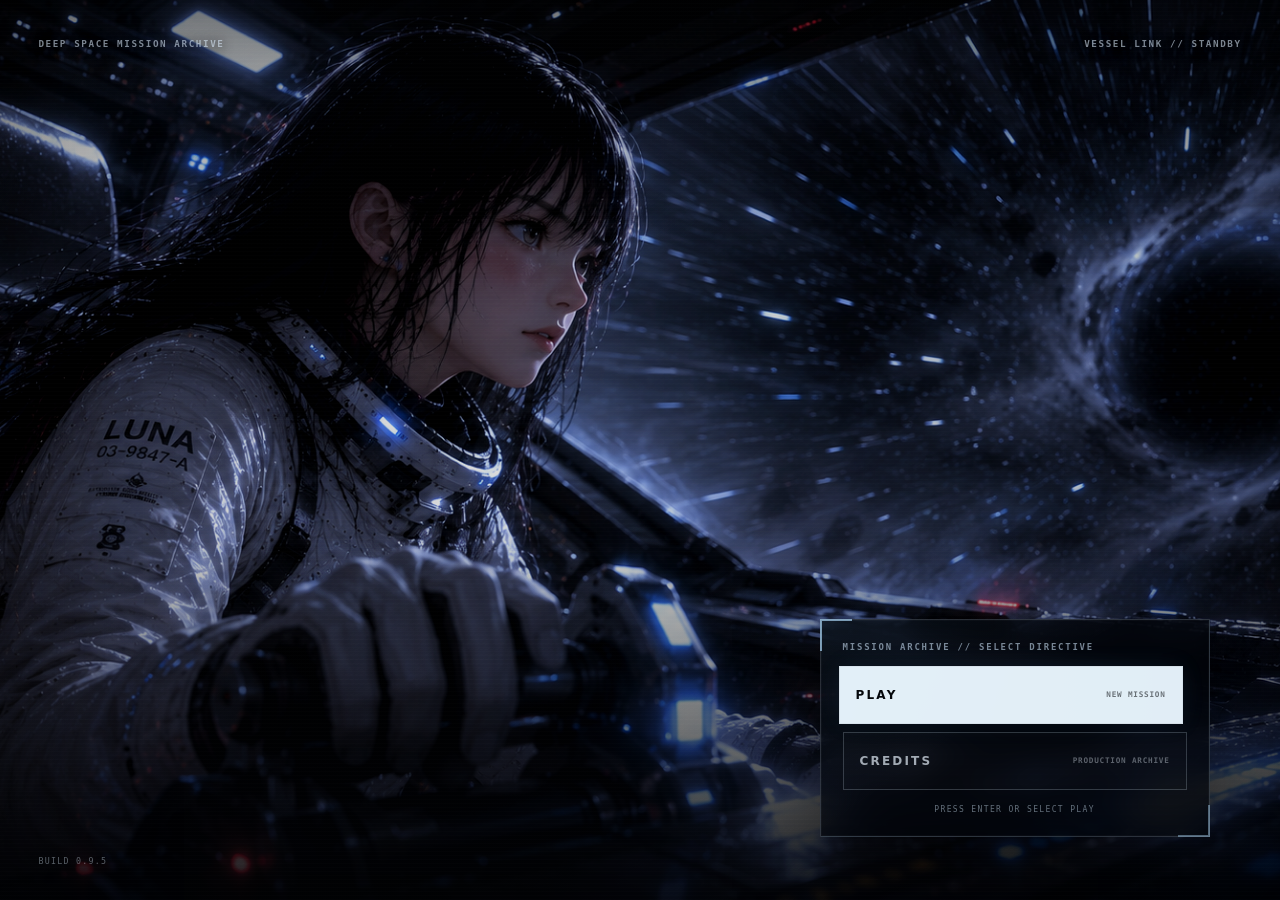
==== index.html @ 08e1f1b3 "Update index.html" ====
<!doctype html>
<html lang="en">
<head>
  <meta charset="utf-8">
  <meta name="viewport" content="width=device-width, initial-scale=1">
  <meta name="theme-color" content="#05070a">
  <meta name="game-version" content="0.9.5">
  <meta name="description" content="The Void, a cinematic solo sci-fi survival adventure.">
  <title>The Void</title>

  <link rel="preload" as="image" href="assets/IMG00.png" fetchpriority="high">
  <link rel="preload" as="image" href="assets/IMG01.png">
  <link rel="preload" as="image" href="assets/IMG02.png">
  <link rel="preload" as="image" href="assets/IMG03.png">
  <link rel="prefetch" as="image" href="assets/IMG21.png">
  <link rel="prefetch" as="image" href="assets/IMG22.png">
  <link rel="prefetch" as="image" href="assets/IMG27.png">
  <link rel="prefetch" as="image" href="assets/IMG30.png">
  <link rel="prefetch" as="image" href="assets/IMG41.png">
  <link rel="prefetch" as="image" href="assets/IMG42.png">
  <link rel="prefetch" as="image" href="assets/IMG50.png">
  <link rel="prefetch" as="image" href="assets/IMG51.png">
  <link rel="prefetch" as="image" href="assets/IMG56.png">
  <link rel="stylesheet" href="styles.css">
</head>
<body>
  <div class="starfield" aria-hidden="true"></div>
  <div class="grain" aria-hidden="true"></div>

  <audio
    id="titleMusic"
    src="https://pub-fcb7451138fa4bf39b6e0d6f01a687a6.r2.dev/My%20Song%2063%20(Proton)%20mastered%20loud.wav"
    preload="auto"
    autoplay
    loop
    aria-hidden="true"
  ></audio>

  <!-- Replace the Cloudflare placeholder below with the public credits-song URL. -->
  <audio
    id="creditsMusic"
    src="https://pub-fcb7451138fa4bf39b6e0d6f01a687a6.r2.dev/Why%20I%20couldn%E2%80%99t%202026%20My%20Song%202.wav"
    preload="auto"
    aria-hidden="true"
  ></audio>

  <main id="app">
    <section class="title-screen is-visible" id="titleScreen" aria-label="The Void title screen">
      <div class="title-backdrop" aria-hidden="true"></div>
      <img
        class="title-artwork"
        id="titleArtwork"
        src="assets/IMG00.png"
        fetchpriority="high"
        decoding="async"
        alt="Luna pilots her spacecraft at maximum throttle toward a vast dark anomaly. The Void title and production credits appear over the scene."
      >
      <div class="title-shade" aria-hidden="true"></div>
      <div class="title-hud" aria-hidden="true">
        <span>DEEP SPACE MISSION ARCHIVE</span>
        <span>VESSEL LINK // STANDBY</span>
      </div>
      <div class="title-menu" id="titleMenu">
        <h1 class="sr-only">The Void</h1>
        <p class="title-menu-kicker">MISSION ARCHIVE // SELECT DIRECTIVE</p>
        <div class="title-actions" aria-label="Title screen options">
          <button class="title-button title-button-primary" id="playButton" type="button">
            <span>PLAY</span>
            <small>NEW MISSION</small>
          </button>
          <button class="title-button" id="continueGameButton" type="button" hidden>
            <span>CONTINUE</span>
            <small id="continueGameMeta">CHECKPOINT SAVED</small>
          </button>
          <button class="title-button title-button-quiet" id="creditsButton" type="button">
            <span>CREDITS</span>
            <small>PRODUCTION ARCHIVE</small>
          </button>
        </div>
        <p class="title-enter-hint" id="titleEnterHint">PRESS ENTER OR SELECT PLAY</p>
      </div>
      <div class="title-build">BUILD 0.9.5</div>
    </section>

    <section class="cinematic-shell" id="cinematicShell" hidden>
      <div class="cinematic-frame" id="cinematicFrame" aria-label="The Void cinematic prologue">
        <div class="image-panel" id="imagePanel">
          <img
            id="sceneImage"
            class="scene-image"
            src="assets/IMG01.png"
            alt="Elite Forces Agent Luna H. asleep inside a softly glowing cryosleep chamber."
          >
          <div class="image-vignette" aria-hidden="true"></div>
          <div class="image-caption" aria-hidden="true">
            <span id="imageCode">CRYOSLEEP UNIT 03</span>
            <span id="missionTime">T−72:00:00</span>
          </div>
        </div>

        <article class="story-panel" id="storyPanel">
          <header class="story-header">
            <div>
              <p class="eyebrow">ELITE FORCES // MISSION ARCHIVE</p>
              <h1>THE VOID</h1>
            </div>
            <p class="scene-counter" id="sceneCounter">01 / 02</p>
          </header>

          <div class="divider" aria-hidden="true"><span></span></div>

          <section class="narrative-wrap">
            <p class="log-label" id="logLabel">MISSION LOG // LUNA H.</p>
            <p class="narrative" id="narrative" aria-live="polite" aria-atomic="true"></p>
            <span class="type-cursor" id="typeCursor" aria-hidden="true"></span>
          </section>

          <footer class="story-footer">
            <p class="keyboard-hint" id="keyboardHint">ENTER TO COMPLETE TRANSMISSION</p>
            <button class="continue-button" id="continueButton" type="button" disabled aria-disabled="true">
              <span class="button-index">01</span>
              <span class="button-label">CONTINUE</span>
              <span class="button-arrow" aria-hidden="true">›</span>
            </button>
          </footer>
        </article>
      </div>
    </section>

    <section class="game-screen" id="gameScreen" hidden aria-label="Ship map and room interaction screen">
      <header class="game-hud">
        <div class="hud-brand">
          <span class="hud-kicker">ELITE FORCES VESSEL // DECK 07</span>
          <strong>THE VOID</strong>
        </div>

        <div class="objective-block" aria-live="polite">
          <span>CURRENT OBJECTIVE</span>
          <strong id="objectiveText">Investigate the fire in Life Support</strong>
        </div>

        <div class="hud-readouts" aria-label="Ship and pilot status">
          <div><span id="oxygenLabel">O₂</span><strong id="oxygenReadout">96%</strong></div>
          <div><span id="powerLabel">POWER</span><strong id="powerReadout">81%</strong></div>
          <div><span>STRESS</span><strong id="stressReadout">08%</strong></div>
          <div class="danger-readout" id="threatReadout"><span>ALERT</span><strong>FIRE</strong></div>
        </div>

        <button class="utility-button" id="restartButton" type="button" title="Restart the game">RESTART</button>
      </header>

      <div class="inventory-strip" id="inventoryStrip" aria-label="Luna's inventory">
        <span class="inventory-label">INVENTORY</span>
        <div class="inventory-items" id="inventoryItems">
          <span class="inventory-empty">NO FIELD ITEMS</span>
        </div>
      </div>

      <div class="game-layout">
        <section class="map-panel" aria-label="Interactive ship map">
          <div class="panel-heading">
            <div>
              <span class="panel-kicker">SHIP INTERFACE</span>
              <h2 id="mapTitle">DECK 07 // HABITATION, RESEARCH &amp; ENGINEERING</h2>
            </div>
            <span class="map-instruction" id="mapInstruction">DRAG LUNA OR SELECT AN ADJACENT ROOM</span>
          </div>

          <div class="ship-map" id="shipMap" aria-live="polite">
            <div class="luna-token" id="lunaToken" role="button" tabindex="0" aria-label="Luna token. Drag to an adjacent room.">
              <img src="assets/IMG03.png" alt="Luna">
              <span class="token-label">LUNA</span>
            </div>
          </div>

          <div class="map-footer">
            <span id="locationReadout">LOCATION: CREW QUARTERS</span>
            <span id="routeReadout">ROUTE STATUS: HALLWAY ACCESSIBLE</span>
          </div>
        </section>

        <aside class="room-panel" id="roomPanel" aria-label="Selected room">
          <header class="room-header">
            <div>
              <span class="room-code" id="roomCode">CQ-03</span>
              <h2 id="roomTitle">CREW QUARTERS</h2>
            </div>
            <span class="room-status" id="roomStatus">SAFE</span>
          </header>

          <div class="room-media" id="roomMedia">
            <img id="roomImage" src="assets/IMG02.png" loading="eager" decoding="async" fetchpriority="high" alt="Luna awake in her cryosleep chamber">
            <div class="media-overlay" aria-hidden="true"></div>
            <span class="media-caption" id="mediaCaption">CRYOSLEEP UNIT 03</span>
          </div>

          <div class="room-copy">
            <p class="room-narrative" id="roomNarrative" aria-live="polite"></p>
            <span class="room-cursor" id="roomCursor" aria-hidden="true"></span>
          </div>

          <div class="room-actions" id="roomActions" aria-label="Available actions"></div>
        </aside>
      </div>
    </section>
  </main>

  <section class="cinematic-transition" id="cinematicTransition" hidden aria-live="polite" aria-atomic="true">
    <div class="transition-noise" aria-hidden="true"></div>
    <div class="transition-core">
      <div class="transition-emblem" aria-hidden="true"><i></i><i></i><i></i></div>
      <p class="transition-kicker" id="transitionKicker">MISSION SYSTEM</p>
      <h2 id="transitionTitle">RENDERING DECK CUTAWAY</h2>
      <p class="transition-text" id="transitionText">Buffering mission state…</p>
      <div class="transition-track" aria-hidden="true"><span id="transitionProgress"></span></div>
      <p class="transition-status">PLEASE STAND BY // LOCAL VESSEL LINK</p>
    </div>
  </section>

  <section class="lose-screen" id="loseScreen" hidden aria-labelledby="loseTitle">
    <div class="lose-grid" aria-hidden="true"></div>
    <div class="lose-card">
      <p class="lose-kicker">BIOLOGICAL STATUS // SIGNAL LOST</p>
      <h2 id="loseTitle">YOU LOSE</h2>
      <p class="lose-copy">Luna was discovered in the dark. Her suit transmission ended before the organism withdrew.</p>
      <div class="lose-divider" aria-hidden="true"></div>
      <div class="lose-actions">
        <button class="lose-button lose-button-primary" id="returnCheckpointButton" type="button">
          <span>RETURN TO CHECKPOINT 03</span>
          <small>RESTORE LIGHTING-FAILURE MISSION STATE</small>
        </button>
        <button class="lose-button" id="restartMissionButton" type="button">
          <span>RESTART GAME</span>
          <small>BEGIN FROM THE OPENING CINEMATIC</small>
        </button>
        <button class="lose-button lose-button-quiet" id="quitTitleButton" type="button">
          <span>QUIT TO TITLE</span>
          <small>CHECKPOINT 03 WILL REMAIN AVAILABLE</small>
        </button>
      </div>
    </div>
  </section>

  <div class="screen-fade" id="screenFade" aria-hidden="true"></div>
  <div class="toast" id="toast" role="status" aria-live="polite"></div>

  <dialog class="system-dialog" id="pilotLogDialog">
    <form method="dialog" class="system-window log-window">
      <header>
        <div>
          <span>CAPTAIN'S ARCHIVE // LUNA H.</span>
          <h2>CAPTAIN'S LOG</h2>
        </div>
        <button class="close-dialog" value="close" aria-label="Close Captain's Log">×</button>
      </header>

      <div class="dialog-body log-body">
        <section class="log-section" aria-labelledby="missionArchiveHeading">
          <div class="log-section-heading">
            <span>FIXED SHIP RECORDS</span>
            <h3 id="missionArchiveHeading">MISSION ARCHIVE</h3>
          </div>

          <article>
            <span>MISSION DAY 41 // 18:06 UTC</span>
            <p>Alpha 9 extraction complete. The mineral cores are secure and holding within tolerance. No contamination detected. I am beginning the return journey alone.</p>
          </article>
          <article>
            <span>MISSION DAY 47 // 02:02 UTC</span>
            <p>Earth is seventy-two hours away. Guidance will carry the ship through The Void while I enter a short cryosleep cycle. All systems report nominal. External sensors report nothing at all.</p>
          </article>
          <article class="corrupt-entry">
            <span>AUTOMATED SYSTEM APPENDIX // 02:17 UTC</span>
            <p>Internal maintenance access recorded. User credential: LUNA H. Location: unresolved.</p>
          </article>
          <article class="analysis-entry" id="organismAnalysisLogEntry" hidden>
            <span>ORGANISM ANALYSIS // LABORATORY 07</span>
            <p>Adaptive DNA mimic. Capable of assuming living biological forms. Transformation becomes irreversible after completion. A completed human form requires oxygen and remains vulnerable to injury, blood loss and biological death. Trace contamination originated inside the Alpha 9 mineral cores.</p>
          </article>
        </section>

        <section class="log-section personal-log-section" aria-labelledby="personalNotesHeading">
          <div class="log-section-heading personal-log-heading">
            <div>
              <span>PLAYER ENTRY // LOCAL DEVICE STORAGE</span>
              <h3 id="personalNotesHeading">PERSONAL NOTES</h3>
            </div>
            <span class="log-save-status" id="logSaveStatus">AUTO-SAVE READY</span>
          </div>
          <label class="sr-only" for="personalLogNotes">Captain's Log personal notes</label>
          <textarea
            id="personalLogNotes"
            class="personal-log-notes"
            rows="10"
            maxlength="12000"
            spellcheck="true"
            placeholder="Record codes, clues, suspicions or mission reminders…"
          ></textarea>
          <div class="personal-log-controls">
            <button class="dialog-button" id="addLogTimestampButton" type="button">ADD TIMESTAMP</button>
            <button class="dialog-button personal-log-clear" id="clearLogButton" type="button">CLEAR NOTES</button>
          </div>
        </section>
      </div>

      <footer>
        <span id="logFooterStatus">ARCHIVE READ // PERSONAL LOG READY</span>
        <button value="close" class="dialog-button">CLOSE LOG</button>
      </footer>
    </form>
  </dialog>

  <dialog class="system-dialog" id="groundControlDialog">
    <div class="system-window transmission-window">
      <header>
        <div>
          <span>DEEP SPACE RELAY // ENCRYPTED CHANNEL</span>
          <h2>GROUND CONTROL</h2>
        </div>
        <div class="signal-meter" aria-label="Transmission signal strength"><i></i><i></i><i></i><i></i></div>
      </header>

      <div class="dialog-body transmission-body">
        <article class="transmission luna-line">
          <span>LUNA H. // DECK 07</span>
          <p>Ground Control, Life Support fire contained. The oxygen supply panel was opened and manually bypassed. This was not a mechanical failure. Someone sabotaged it.</p>
        </article>
        <article class="transmission ground-line">
          <span>GROUND CONTROL // EARTH RELAY</span>
          <p>Copy, Luna. Vessel manifest still reads one occupant. Conduct a thorough inspection of all ship facilities. Assume every system may be compromised until cleared. Document anything biological, mechanical or unexplained. Keep this channel open.</p>
        </article>
        <article class="transmission signal-line">
          <span>SIGNAL ANOMALY // 0.8 SEC</span>
          <p>Carrier interruption detected. Source appears local to the vessel.</p>
        </article>
      </div>

      <footer>
        <span>MISSION DIRECTIVE UPDATED</span>
        <button class="dialog-button" id="acknowledgeGroundButton" type="button">ACKNOWLEDGE ORDERS</button>
      </footer>
    </div>
  </dialog>

  <dialog class="cinematic-dialog" id="sequenceDialog">
    <div class="sequence-window">
      <div class="sequence-media" id="sequenceMedia">
        <img id="sequenceImage" src="assets/IMG11.png" loading="eager" decoding="async" alt="">
        <div class="sequence-vignette" aria-hidden="true"></div>
        <span class="sequence-code" id="sequenceCode">VISUAL RECORD</span>
      </div>
      <div class="sequence-copy">
        <span class="sequence-counter" id="sequenceCounter">01 / 02</span>
        <h2 id="sequenceTitle">KITCHEN COUNTER</h2>
        <p id="sequenceText"></p>
        <button class="dialog-button sequence-button" id="sequenceButton" type="button">CONTINUE</button>
      </div>
    </div>
  </dialog>

  <dialog class="system-dialog" id="chapterDialog">
    <div class="system-window chapter-window">
      <header>
        <div>
          <span>MISSION CHECKPOINT // DECK 07</span>
          <h2>CHECKPOINT 02</h2>
        </div>
      </header>
      <div class="dialog-body">
        <p class="chapter-copy">The organism has withdrawn into the ship. Luna remains hidden in Engineering with a specimen, a flashlight and one weapon. The vessel now reports two biological signatures.</p>
        <div class="chapter-stat">
          <span>CREW DETECTED</span>
          <strong>02</strong>
        </div>
      </div>
      <footer>
        <span>PROGRESS SAVED</span>
        <button class="dialog-button" id="closeChapterButton" type="button">CHOOSE LUNA'S NEXT MOVE</button>
      </footer>
    </div>
  </dialog>


  <dialog class="system-dialog mission-choice-dialog" id="branchDialog">
    <div class="system-window choice-window">
      <header class="choice-header">
        <div>
          <span>MISSION DECISION // PATH LOCKS AFTER SELECTION</span>
          <h2>SELECT LUNA'S RESPONSE</h2>
        </div>
        <div class="choice-header-code" aria-hidden="true">
          <span>DECISION NODE</span>
          <strong>02-A/B</strong>
        </div>
      </header>

      <div class="dialog-body choice-body">
        <p class="choice-intro">The organism has withdrawn into the machinery. Luna has one brief window to act. Both routes lead deeper into the ship, but each exposes a different critical system.</p>

        <div class="choice-grid">
          <button class="choice-card choice-signal" id="signalChoiceButton" type="button">
            <span class="choice-corner choice-corner-a" aria-hidden="true"></span>
            <span class="choice-corner choice-corner-b" aria-hidden="true"></span>

            <div class="choice-card-topline">
              <span>OPTION A // TRANSMIT</span>
              <span class="choice-state">GROUND LINK</span>
            </div>

            <strong>SEND CRISIS SIGNAL</strong>
            <p>Return to Control and warn Earth. The transmission costs time, and Engine 02 fails while Ground Control responds.</p>

            <div class="choice-risk">
              <span>SYSTEM CRISIS</span>
              <strong>ENGINE FAILURE</strong>
            </div>

            <div class="choice-route" aria-label="Control Room to Maintenance Tunnels to Engine Room">
              <span>CONTROL</span><i></i><span>TUNNELS</span><i></i><span>ENGINE</span>
            </div>

            <small>MISSION TYPE // INTERIOR REPAIR &amp; BLACKOUT RETURN</small>
          </button>

          <button class="choice-card choice-alone" id="aloneChoiceButton" type="button">
            <span class="choice-corner choice-corner-a" aria-hidden="true"></span>
            <span class="choice-corner choice-corner-b" aria-hidden="true"></span>

            <div class="choice-card-topline">
              <span>OPTION B // ADVANCE</span>
              <span class="choice-state">NO CONTACT</span>
            </div>

            <strong>FACE ENGINEERING ALONE</strong>
            <p>Move through the maintenance route immediately. The engines remain stable, but satellite navigation fails.</p>

            <div class="choice-risk">
              <span>SYSTEM CRISIS</span>
              <strong>SAT-NAV FAILURE</strong>
            </div>

            <div class="choice-route" aria-label="Engine Room to Control Room and Airlock, then exterior satellite navigation array">
              <span>ENGINE</span><i></i><span>CONTROL</span><i></i><span>AIRLOCK</span><i></i><span>EVA</span>
            </div>

            <small>MISSION TYPE // EXTERIOR COMPONENT REPLACEMENT</small>
          </button>
        </div>
      </div>

      <footer class="choice-footer">
        <span>THE SCHEMATIC WILL RECONFIGURE AROUND THE SELECTED MISSION</span>
        <span class="choice-footer-alert">SELECTION CANNOT BE UNDONE</span>
      </footer>
    </div>
  </dialog>

  <dialog class="system-dialog" id="finalGroundDialog">
    <div class="system-window transmission-window final-transmission-window">
      <header>
        <div>
          <span>DEEP SPACE RELAY // DEGRADED CARRIER</span>
          <h2>GROUND CONTROL</h2>
        </div>
        <div class="signal-meter" aria-label="Transmission signal strength"><i></i><i></i><i></i><i></i></div>
      </header>
      <div class="dialog-body transmission-body">
        <article class="transmission luna-line">
          <span>LUNA H. // FINAL SYSTEM REPORT</span>
          <p id="finalLunaText"></p>
        </article>
        <article class="transmission ground-line">
          <span>GROUND CONTROL // EARTH RELAY</span>
          <p id="finalGroundText"></p>
        </article>
        <article class="transmission signal-line">
          <span>CONTROL ROOM AUDIO // BACKGROUND CHANNEL</span>
          <p>Several voices speak beyond the relay. None of them sounds hopeful. One says the words “landing corridor” and another quietly answers, “We cannot let it reach Earth.”</p>
        </article>
      </div>
      <footer>
        <span>CHECKPOINT 03 // CONTROL ROOM ISOLATED</span>
        <button class="dialog-button" id="acknowledgeFinalButton" type="button">UNDERSTOOD</button>
      </footer>
    </div>
  </dialog>

  <dialog class="orbital-dialog" id="orbitalDialog" aria-labelledby="orbitalTitle">
    <div class="orbital-console">
      <header class="orbital-header">
        <div>
          <span class="orbital-kicker" id="orbitalKicker">DEEP SYSTEM OVERRIDE // GRAVITATIONAL PROCESSOR</span>
          <h2 id="orbitalTitle">ORBITAL CIPHER</h2>
          <p id="orbitalSubtitle">Construct a stable transfer route through the security lattice.</p>
        </div>
        <div class="orbital-header-readout" aria-live="polite">
          <span>GRAVITY BUDGET</span>
          <strong id="orbitalBudget">08</strong>
        </div>
      </header>

      <section class="orbital-briefing" aria-label="Orbital Cipher instructions">
        <div class="orbital-briefing-copy">
          <span class="orbital-briefing-label">HOW TO SOLVE</span>
          <p id="orbitalBriefing">Increase a destination core above the source mass. When an orbit crosses a transfer gate, trigger the illuminated link.</p>
        </div>
        <button class="orbital-demo-button" id="orbitalDemoButton" type="button" aria-expanded="false">SHOW 3-STEP DEMO</button>
        <div class="orbital-legend" aria-hidden="true">
          <span><i class="legend-core"></i> GRAVITY CORE</span>
          <span><i class="legend-orb"></i> DATA ORB</span>
          <span><i class="legend-gate"></i> TRANSFER GATE</span>
        </div>
      </section>

      <section class="orbital-demo" id="orbitalDemo" hidden aria-label="Orbital Cipher demonstration">
        <div class="orbital-demo-copy">
          <span>QUICK DEMONSTRATION</span>
          <strong>MAKE THE DESTINATION HEAVIER, THEN PRESS THE GLOWING LINK.</strong>
          <p>The moving tag is the resource. The large labelled circles are gravity cores. You do not drag anything.</p>
        </div>
        <div class="orbital-demo-steps" id="orbitalGuideSteps"></div>
        <div class="orbital-demo-animation" aria-hidden="true">
          <div class="demo-core demo-source"><i></i><span>SOURCE<br>MASS 1</span></div>
          <div class="demo-route"><b>2. WAIT FOR THE LINE TO GLOW</b><em>3. PRESS LINK</em></div>
          <div class="demo-orb">O₂</div>
          <div class="demo-core demo-target"><i></i><span>DESTINATION<br>MASS 2</span></div>
        </div>
      </section>

      <div class="orbital-stage-shell">
        <svg id="orbitalStage" class="orbital-stage" viewBox="0 0 1000 620" role="img" aria-label="Animated gravitational security lattice">
          <defs>
            <radialGradient id="coreGlow" cx="50%" cy="44%" r="62%">
              <stop offset="0%" stop-color="#eefaff" stop-opacity="1"></stop>
              <stop offset="18%" stop-color="#8bdcff" stop-opacity=".96"></stop>
              <stop offset="55%" stop-color="#176f9f" stop-opacity=".76"></stop>
              <stop offset="100%" stop-color="#06111b" stop-opacity=".16"></stop>
            </radialGradient>
            <filter id="orbitalGlow" x="-80%" y="-80%" width="260%" height="260%">
              <feGaussianBlur stdDeviation="5" result="blur"></feGaussianBlur>
              <feMerge><feMergeNode in="blur"></feMergeNode><feMergeNode in="SourceGraphic"></feMergeNode></feMerge>
            </filter>
            <filter id="orbitalSoftGlow" x="-60%" y="-60%" width="220%" height="220%">
              <feGaussianBlur stdDeviation="2.4" result="blur"></feGaussianBlur>
              <feMerge><feMergeNode in="blur"></feMergeNode><feMergeNode in="SourceGraphic"></feMergeNode></feMerge>
            </filter>
          </defs>
          <g id="orbitalLinkLayer"></g>
          <g id="orbitalCoreLayer"></g>
          <g id="orbitalOrbLayer"></g>
        </svg>
        <div class="orbital-gates" id="orbitalGateLayer" aria-label="Transfer gates"></div>
        <div class="orbital-controls" id="orbitalCoreControls" aria-label="Gravity core controls"></div>
        <div class="orbital-scan" aria-hidden="true"></div>
        <div class="orbital-result" id="orbitalResult" hidden>
          <span id="orbitalResultKicker">CIPHER STABLE</span>
          <strong id="orbitalResultTitle">OVERRIDE ACCEPTED</strong>
          <p id="orbitalResultText">All data-orbs are locked into their receivers.</p>
        </div>
      </div>

      <footer class="orbital-footer">
        <div class="orbital-objectives">
          <span>ACTIVE RECEIVERS</span>
          <div id="orbitalObjectiveList"></div>
        </div>
        <div class="orbital-status-panel" aria-live="polite">
          <span>SYSTEM STATUS</span>
          <strong id="orbitalStatus">AWAITING INPUT</strong>
          <small id="orbitalStability">STABILITY 100%</small>
        </div>
        <div class="orbital-actions">
          <button class="dialog-button orbital-slow-button" id="orbitalSlowButton" type="button" aria-pressed="false">TIME DILATION</button>
          <button class="dialog-button" id="orbitalResetButton" type="button">RESET MODEL</button>
          <button class="dialog-button" id="orbitalAbortButton" type="button">ABORT HACK</button>
          <button class="dialog-button orbital-commit-button" id="orbitalCommitButton" type="button" hidden>COMMIT OVERRIDE</button>
        </div>
      </footer>
    </div>
  </dialog>

  <dialog class="system-dialog credits-dialog" id="creditsDialog" aria-labelledby="creditsTitle">
    <div class="system-window credits-window credits-window-roll">
      <header class="credits-header">
        <div>
          <span>PRODUCTION ARCHIVE // THE VOID</span>
          <h2 id="creditsTitle">CREDITS</h2>
        </div>
        <button class="close-dialog" id="creditsCloseButton" type="button" aria-label="Close credits">×</button>
      </header>

      <div class="dialog-body credits-body-roll">
        <div class="credits-layout">
          <aside class="credits-visual">
            <img
              id="creditsArtwork"
              src="assets/IMG56.png"
              loading="eager"
              decoding="async"
              alt="Luna stands victorious in the aftermath of the battle, empowered after defeating the alien organism."
            >
          </aside>

          <section class="credits-roll-panel" aria-label="Rolling credits">
            <div class="credits-roll-viewport">
              <div class="credits-roll" id="creditsRoll">
                <div class="credits-roll-spacer" aria-hidden="true"></div>
                <div class="credits-roll-content">
                  <p class="credits-overline">NERO DEWAR PRODUCTIONS</p>
                  <h3 class="credits-main-title">THE VOID</h3>
                  <p class="credits-subtitle">A JAMES RITCHIE VIDEO GAME</p>
                  <div class="credits-rule credits-rule-roll" aria-hidden="true"></div>

                  <section class="credits-block">
                    <h4>CREATED, WRITTEN &amp; DIRECTED BY</h4>
                    <p>James Ritchie</p>
                  </section>

                  <section class="credits-block">
                    <h4>GAME DESIGN</h4>
                    <p>James Ritchie</p>
                  </section>

                  <section class="credits-block">
                    <h4>ART DIRECTION</h4>
                    <p>James Ritchie</p>
                  </section>

                  <section class="credits-block">
                    <h4>ALL MUSIC WRITTEN, PRODUCED &amp; PERFORMED BY</h4>
                    <p>James Ritchie</p>
                  </section>

                  <section class="credits-block">
                    <h4>LEAD CHARACTER</h4>
                    <p>Luna H.</p>
                  </section>

                  <section class="credits-block">
                    <h4>SPECIAL THANKS</h4>
                    <div class="credits-thanks-list">
                      <p>Michael Bainbridge</p>
                      <p>Andrea Niesen</p>
                      <p>Cassandra Witherbee</p>
                      <p>Julia Samson</p>
                      <p>Catherine J. Hopkins</p>
                      <p>Christopher Nolan</p>
                      <p>Sandra Muhr</p>
                      <p>Michael Summerfield</p>
                      <p>Nicole Roberts</p>
                      <p>Jacob Smithson</p>
                      <p>Sean Smith</p>
                      <p>James Forten</p>
                      <p>Joseph Adenuga Jr</p>
                      <p>James Smith</p>
                      <p>Rory O’Connor</p>
                      <p>Corey Taylor</p>
                      <p>Sasha</p>
                      <p>Samantha Bates</p>
                      <p>Olivia Taylor</p>
                      <p>Simon Garfield</p>
                      <p>John Michaels</p>
                      <p>Steven Spielberg</p>
                      <p>Kim Virginie Scott</p>
                      <p>Jo-Vaughn Virginie Scott</p>
                      <p>Natalie Imbruglia</p>
                      <p>Sam Ireland</p>
                      <p>Hans Zimmer</p>
                      <p>Devi Herself</p>
                    </div>
                  </section>

                  <section class="credits-block credits-closing-block">
                    <h4>WITH LOVE, COURAGE &amp; POWER</h4>
                    <p>This game is for everyone who keeps moving through the dark.</p>
                  </section>

                  <section class="credits-block credits-closing-block">
                    <h4>THANK YOU FOR PLAYING</h4>
                    <p>Build 0.9.5</p>
                  </section>
                </div>
                <div class="credits-roll-spacer credits-roll-spacer-end" aria-hidden="true"></div>
              </div>
            </div>
          </section>
        </div>
      </div>

      <footer class="credits-footer">
        <span id="creditsStatus">ROLLING CREDITS // SPECIAL SONG PLAYING</span>
        <div class="credits-footer-actions">
          <button class="dialog-button" id="creditsMuteButton" type="button">MUTE</button>
          <button class="dialog-button" id="creditsDoneButton" type="button">RETURN</button>
        </div>
      </footer>
    </div>
  </dialog>

  <script src="narrative.js"></script>
  <script src="script.js"></script>
</body>
</html>
---- styles.css ----
:root {
  color-scheme: dark;
  --ink: #f4f7fb;
  --muted: #9ba5b0;
  --faint: #68717c;
  --line: rgba(255, 255, 255, 0.14);
  --panel: #050608;
  --panel-2: #090c11;
  --cold: #dcecff;
  --signal: #ee3146;
  --orange: #ff932d;
  --green: #86efac;
  --cyan: #91dcff;
  --frame-radius: 18px;
  --ease-cinematic: cubic-bezier(0.22, 1, 0.36, 1);
}

* {
  box-sizing: border-box;
}

html,
body {
  min-height: 100%;
  margin: 0;
  background: #020305;
}

body {
  min-height: 100svh;
  overflow-x: hidden;
  color: var(--ink);
  font-family: Inter, ui-sans-serif, system-ui, -apple-system, BlinkMacSystemFont, "Segoe UI", sans-serif;
}

button {
  font: inherit;
}

button,
[role="button"] {
  -webkit-tap-highlight-color: transparent;
}

[hidden] {
  display: none !important;
}

.starfield {
  position: fixed;
  inset: 0;
  z-index: 0;
  pointer-events: none;
  background:
    radial-gradient(circle at 19% 24%, rgba(255,255,255,.9) 0 1px, transparent 1.5px),
    radial-gradient(circle at 76% 14%, rgba(255,255,255,.55) 0 1px, transparent 1.4px),
    radial-gradient(circle at 88% 70%, rgba(175,201,232,.65) 0 1px, transparent 1.5px),
    radial-gradient(circle at 28% 86%, rgba(255,255,255,.45) 0 1px, transparent 1.3px),
    radial-gradient(circle at 55% 57%, rgba(255,255,255,.36) 0 1px, transparent 1.4px),
    radial-gradient(circle at 41% 9%, rgba(178,203,231,.44) 0 1px, transparent 1.3px),
    linear-gradient(135deg, #020305 0%, #070a0f 48%, #010204 100%);
  background-size: 260px 260px, 340px 340px, 430px 430px, 500px 500px, 380px 380px, 620px 620px, 100% 100%;
  animation: star-drift 36s linear infinite;
}

.grain {
  position: fixed;
  inset: 0;
  z-index: 90;
  opacity: .045;
  pointer-events: none;
  background-image: repeating-radial-gradient(circle at 20% 30%, rgba(255,255,255,.8) 0 .35px, transparent .5px 3px);
  background-size: 5px 5px;
  mix-blend-mode: soft-light;
}

/* Cinematic prologue */
.cinematic-shell {
  position: relative;
  z-index: 2;
  min-height: 100svh;
  display: grid;
  place-items: center;
  padding: clamp(18px, 4vw, 58px);
}

.cinematic-frame {
  width: min(1440px, 100%);
  min-height: min(820px, calc(100svh - 72px));
  display: grid;
  grid-template-columns: minmax(0, 1.14fr) minmax(390px, .86fr);
  overflow: hidden;
  border: 1px solid rgba(255,255,255,.13);
  border-radius: var(--frame-radius);
  background: #050608;
  box-shadow: 0 38px 100px rgba(0,0,0,.72), 0 0 0 1px rgba(255,255,255,.025) inset;
  opacity: 0;
  transform: translateY(16px) scale(.992);
  animation: frame-arrival 1.35s var(--ease-cinematic) .2s forwards;
}

.image-panel {
  position: relative;
  min-height: 620px;
  overflow: hidden;
  background: #11151b;
  isolation: isolate;
}

.image-panel::after {
  content: "";
  position: absolute;
  inset: 0;
  z-index: 3;
  pointer-events: none;
  background: linear-gradient(90deg, transparent 66%, rgba(5,6,8,.26) 100%), linear-gradient(180deg, rgba(0,0,0,.16), transparent 22%, transparent 72%, rgba(0,0,0,.48));
}

.scene-image {
  position: absolute;
  inset: 0;
  width: 100%;
  height: 100%;
  object-fit: cover;
  object-position: center;
  opacity: 0;
  transform: scale(1.035);
  filter: saturate(.92) contrast(1.03);
  transition: opacity .9s var(--ease-cinematic), transform 8s ease-out, filter .9s ease;
}

.scene-image.is-visible {
  opacity: 1;
  transform: scale(1);
}

.image-panel.alarm .scene-image {
  filter: saturate(1.04) contrast(1.055);
}

.image-panel.alarm::before {
  content: "";
  position: absolute;
  inset: 0;
  z-index: 2;
  pointer-events: none;
  background: radial-gradient(circle at 83% 39%, rgba(237,24,53,.18), transparent 36%), linear-gradient(100deg, transparent 48%, rgba(209,16,41,.11));
  animation: alarm-breathe 2.6s ease-in-out infinite;
}

.image-vignette {
  position: absolute;
  inset: 0;
  z-index: 2;
  pointer-events: none;
  box-shadow: inset 0 0 120px rgba(0,0,0,.42), inset 0 0 32px rgba(0,0,0,.18);
}

.image-caption {
  position: absolute;
  z-index: 4;
  left: clamp(18px, 3vw, 36px);
  right: clamp(18px, 3vw, 36px);
  bottom: clamp(18px, 3vw, 32px);
  display: flex;
  justify-content: space-between;
  gap: 24px;
  color: rgba(241,246,252,.68);
  font: 600 .66rem/1.3 ui-monospace, SFMono-Regular, Menlo, Consolas, monospace;
  letter-spacing: .16em;
  text-transform: uppercase;
  text-shadow: 0 2px 10px rgba(0,0,0,.9);
}

.story-panel {
  position: relative;
  min-width: 0;
  display: flex;
  flex-direction: column;
  padding: clamp(32px, 5vw, 74px) clamp(28px, 4.2vw, 66px) clamp(28px, 4vw, 52px);
  background: linear-gradient(145deg, rgba(255,255,255,.018), transparent 32%), #050608;
}

.story-panel::after {
  content: "";
  position: absolute;
  inset: 0;
  pointer-events: none;
  background: linear-gradient(90deg, rgba(255,255,255,.025), transparent 1px), linear-gradient(rgba(255,255,255,.018), transparent 1px);
  background-size: 42px 42px;
  mask-image: linear-gradient(to bottom, rgba(0,0,0,.45), transparent 60%);
}

.story-header,
.story-footer,
.narrative-wrap,
.divider {
  position: relative;
  z-index: 1;
}

.story-header {
  display: flex;
  align-items: start;
  justify-content: space-between;
  gap: 28px;
}

.eyebrow,
.scene-counter,
.log-label,
.keyboard-hint,
.panel-kicker,
.map-instruction,
.hud-kicker,
.objective-block span,
.hud-readouts span,
.room-code,
.room-status,
.node-code,
.room-node small,
.map-footer,
.media-caption,
.inventory-label,
.inventory-item,
.sequence-code,
.sequence-counter,
.system-window header span,
.system-window footer span,
.transmission span,
.log-body article span {
  margin: 0;
  font-family: ui-monospace, SFMono-Regular, Menlo, Consolas, monospace;
  text-transform: uppercase;
}

.eyebrow {
  color: #a8b0b9;
  font-size: clamp(.58rem, .75vw, .69rem);
  font-weight: 650;
  letter-spacing: .18em;
}

.story-header h1 {
  margin: 10px 0 0;
  font-size: clamp(2.05rem, 4.8vw, 4.75rem);
  font-weight: 350;
  line-height: .92;
  letter-spacing: .07em;
}

.scene-counter {
  color: var(--faint);
  font-size: .7rem;
  letter-spacing: .15em;
  white-space: nowrap;
}

.divider {
  height: 1px;
  margin: clamp(26px, 4.2vh, 44px) 0;
  overflow: hidden;
  background: rgba(255,255,255,.08);
}

.divider span {
  display: block;
  width: 30%;
  height: 100%;
  background: linear-gradient(90deg, rgba(255,255,255,.78), transparent);
  transform: translateX(-110%);
  animation: scan-line 2.4s var(--ease-cinematic) .8s forwards;
}

.narrative-wrap {
  flex: 1;
  min-height: 260px;
}

.log-label {
  margin-bottom: 22px;
  color: var(--faint);
  font-size: .65rem;
  font-weight: 650;
  letter-spacing: .17em;
}

.narrative {
  max-width: 36ch;
  margin: 0;
  color: rgba(246,248,251,.94);
  font-size: clamp(1.06rem, 1.45vw, 1.34rem);
  font-weight: 370;
  line-height: 1.72;
  letter-spacing: .006em;
  white-space: pre-wrap;
  text-wrap: pretty;
}

.narrative.is-fading-in,
.room-narrative.is-fading-in {
  animation: narrative-fade-in .46s var(--ease-cinematic) both;
}

.type-cursor,
.room-cursor {
  display: none !important;
}

.story-footer {
  display: flex;
  align-items: end;
  justify-content: space-between;
  gap: 24px;
  margin-top: 38px;
}

.keyboard-hint {
  max-width: 180px;
  color: var(--faint);
  font-size: .58rem;
  line-height: 1.5;
  letter-spacing: .14em;
  transition: color .35s ease;
}

.keyboard-hint.is-ready {
  color: #aeb7c2;
}

.continue-button,
.action-button,
.utility-button,
.dialog-button {
  position: relative;
  border: 1px solid rgba(255,255,255,.24);
  border-radius: 2px;
  color: #f8fafc;
  background: linear-gradient(90deg, rgba(255,255,255,.07), rgba(255,255,255,.015));
  cursor: pointer;
  transition: opacity .35s ease, transform .35s var(--ease-cinematic), border-color .25s ease, background .25s ease, color .25s ease;
}

.continue-button {
  min-width: min(100%, 210px);
  min-height: 58px;
  display: grid;
  grid-template-columns: auto 1fr auto;
  align-items: center;
  gap: 16px;
  padding: 0 18px;
}

.continue-button::before,
.action-button::before,
.dialog-button::before {
  content: "";
  position: absolute;
  inset: -1px;
  z-index: -1;
  transform: scaleX(0);
  transform-origin: left;
  background: rgba(255,255,255,.94);
  transition: transform .45s var(--ease-cinematic);
}

.continue-button:not(:disabled):hover,
.action-button:not(:disabled):hover,
.dialog-button:not(:disabled):hover {
  color: #07080a;
  border-color: rgba(255,255,255,.86);
}

.continue-button:not(:disabled):hover::before,
.action-button:not(:disabled):hover::before,
.dialog-button:not(:disabled):hover::before {
  transform: scaleX(1);
}

.continue-button:focus-visible,
.action-button:focus-visible,
.utility-button:focus-visible,
.dialog-button:focus-visible,
.room-node:focus-visible,
.luna-token:focus-visible,
.close-dialog:focus-visible {
  outline: 2px solid #fff;
  outline-offset: 4px;
}

.continue-button:disabled {
  pointer-events: none;
  opacity: 0;
  transform: translateY(12px);
}

.button-index {
  color: currentColor;
  opacity: .5;
  font: 700 .62rem/1 ui-monospace, SFMono-Regular, Menlo, Consolas, monospace;
  letter-spacing: .12em;
}

.button-label {
  text-align: left;
  font-size: .72rem;
  font-weight: 700;
  letter-spacing: .17em;
}

.button-arrow {
  font-size: 1.65rem;
  font-weight: 250;
  line-height: 1;
}

.cinematic-frame.is-transitioning {
  pointer-events: none;
}

.cinematic-frame.is-transitioning .scene-image,
.cinematic-frame.is-transitioning .story-panel > * {
  opacity: 0;
}

.story-panel > * {
  transition: opacity .42s ease;
}

/* Game screen */
.game-screen {
  position: relative;
  z-index: 2;
  min-height: 100svh;
  padding: 18px;
  opacity: 0;
  transform: translateY(12px);
  transition: opacity .8s ease, transform .8s var(--ease-cinematic);
}

.game-screen.is-visible {
  opacity: 1;
  transform: translateY(0);
}

.game-hud {
  width: min(1700px, 100%);
  min-height: 84px;
  margin: 0 auto 12px;
  display: grid;
  grid-template-columns: minmax(190px, .75fr) minmax(320px, 1.45fr) auto auto;
  gap: 12px;
  align-items: stretch;
}

.hud-brand,
.objective-block,
.hud-readouts,
.utility-button,
.inventory-strip,
.map-panel,
.room-panel {
  border: 1px solid rgba(255,255,255,.12);
  background: linear-gradient(145deg, rgba(255,255,255,.025), transparent 36%), rgba(5,7,10,.93);
  box-shadow: 0 18px 55px rgba(0,0,0,.3), inset 0 0 0 1px rgba(255,255,255,.015);
}

.hud-brand,
.objective-block {
  padding: 16px 20px;
}

.hud-brand {
  display: flex;
  flex-direction: column;
  justify-content: center;
}

.hud-kicker,
.objective-block span,
.hud-readouts span {
  color: var(--faint);
  font-size: .58rem;
  letter-spacing: .16em;
}

.hud-brand strong {
  margin-top: 5px;
  font-size: 1.3rem;
  font-weight: 430;
  letter-spacing: .11em;
}

.objective-block {
  display: flex;
  flex-direction: column;
  justify-content: center;
}

.objective-block strong {
  margin-top: 6px;
  color: #edf3f9;
  font-size: .94rem;
  font-weight: 520;
  line-height: 1.32;
}

.hud-readouts {
  display: grid;
  grid-template-columns: repeat(4, minmax(76px, 1fr));
  min-width: 355px;
}

.hud-readouts > div {
  display: flex;
  flex-direction: column;
  justify-content: center;
  padding: 12px 16px;
  border-left: 1px solid rgba(255,255,255,.08);
}

.hud-readouts > div:first-child {
  border-left: 0;
}

.hud-readouts strong {
  margin-top: 5px;
  font: 560 .95rem/1 ui-monospace, SFMono-Regular, Menlo, Consolas, monospace;
}

.danger-readout {
  color: #ff795f;
  background: rgba(181,28,31,.11);
}

.danger-readout.is-warning {
  color: #ffc06b;
  background: rgba(255,143,39,.09);
}

.danger-readout.is-alien {
  color: #ee8fff;
  background: rgba(158,45,177,.1);
  animation: threat-pulse 2.1s ease-in-out infinite;
}

.danger-readout.is-safe {
  color: var(--green);
  background: rgba(66,170,101,.08);
}

.utility-button {
  min-width: 92px;
  padding: 0 16px;
  color: #aeb6c1;
  font: 700 .6rem/1 ui-monospace, SFMono-Regular, Menlo, Consolas, monospace;
  letter-spacing: .14em;
}

.utility-button:hover {
  border-color: rgba(255,255,255,.36);
  color: #fff;
}

.inventory-strip {
  width: min(1700px, 100%);
  min-height: 48px;
  margin: 0 auto 12px;
  display: flex;
  align-items: center;
  gap: 16px;
  padding: 9px 14px;
}

.inventory-label {
  color: var(--faint);
  font-size: .58rem;
  letter-spacing: .17em;
}

.inventory-items {
  display: flex;
  flex-wrap: wrap;
  gap: 8px;
}

.inventory-empty {
  color: #505862;
  font: 600 .58rem/1 ui-monospace, SFMono-Regular, Menlo, Consolas, monospace;
  letter-spacing: .12em;
}

.inventory-item {
  display: inline-flex;
  align-items: center;
  gap: 7px;
  padding: 7px 10px;
  border: 1px solid rgba(145,220,255,.23);
  color: #dceffc;
  background: rgba(68,138,174,.09);
  font-size: .58rem;
  letter-spacing: .11em;
  animation: item-arrival .45s var(--ease-cinematic) both;
}

.inventory-item::before {
  content: "";
  width: 6px;
  height: 6px;
  border-radius: 50%;
  background: currentColor;
  box-shadow: 0 0 10px currentColor;
}

.game-layout {
  width: min(1700px, 100%);
  margin: 0 auto;
  display: grid;
  grid-template-columns: minmax(590px, 1.3fr) minmax(390px, .7fr);
  gap: 12px;
  align-items: start;
}

.map-panel,
.room-panel {
  overflow: hidden;
}

.panel-heading,
.room-header {
  display: flex;
  justify-content: space-between;
  gap: 24px;
  align-items: start;
  padding: 20px 22px;
  border-bottom: 1px solid rgba(255,255,255,.08);
}

.panel-kicker,
.map-instruction,
.room-code,
.room-status {
  color: var(--faint);
  font-size: .58rem;
  letter-spacing: .15em;
}

.panel-heading h2,
.room-header h2 {
  margin: 7px 0 0;
  font-size: clamp(.9rem, 1.45vw, 1.25rem);
  font-weight: 460;
  letter-spacing: .045em;
}

.map-instruction {
  max-width: 190px;
  text-align: right;
  line-height: 1.45;
}

.ship-map {
  position: relative;
  min-height: 470px;
  height: 52vh;
  max-height: 620px;
  overflow: hidden;
  background:
    radial-gradient(circle at 67% 19%, rgba(255,145,45,.055), transparent 20%),
    linear-gradient(rgba(255,255,255,.018) 1px, transparent 1px),
    linear-gradient(90deg, rgba(255,255,255,.018) 1px, transparent 1px),
    radial-gradient(circle at 52% 30%, rgba(76,104,133,.09), transparent 46%),
    #06090d;
  background-size: auto, 42px 42px, 42px 42px, auto, auto;
  transition: height 1s var(--ease-cinematic), max-height 1s var(--ease-cinematic), background .6s ease;
}

.ship-map.map-expanded {
  height: min(78vh, 880px);
  max-height: 880px;
  background:
    radial-gradient(circle at 67% 65%, rgba(115,43,118,.075), transparent 26%),
    linear-gradient(rgba(255,255,255,.018) 1px, transparent 1px),
    linear-gradient(90deg, rgba(255,255,255,.018) 1px, transparent 1px),
    radial-gradient(circle at 52% 30%, rgba(76,104,133,.09), transparent 46%),
    #06090d;
  background-size: auto, 42px 42px, 42px 42px, auto, auto;
}

.map-connections {
  position: absolute;
  inset: 0;
  width: 100%;
  height: 100%;
  overflow: visible;
}

.connection-line {
  fill: none;
  stroke: rgba(173,194,214,.25);
  stroke-width: 2;
  vector-effect: non-scaling-stroke;
  stroke-dasharray: 7 6;
  filter: drop-shadow(0 0 6px rgba(142,190,230,.1));
  transition: opacity .8s ease, stroke .5s ease;
}

.chapter-two-path {
  opacity: 0;
}

.map-expanded .chapter-two-path {
  opacity: 1;
}

.room-node {
  --x: 50%;
  --y: 50%;
  position: absolute;
  left: var(--x);
  top: var(--y);
  width: clamp(108px, 11vw, 158px);
  min-height: 72px;
  display: flex;
  flex-direction: column;
  align-items: flex-start;
  justify-content: center;
  transform: translate(-50%, -50%);
  padding: 11px 12px;
  border: 1px solid rgba(255,255,255,.18);
  border-radius: 3px;
  color: #d9e0e7;
  text-align: left;
  background: linear-gradient(145deg, rgba(255,255,255,.055), rgba(255,255,255,.012)), rgba(10,14,19,.92);
  box-shadow: 0 10px 24px rgba(0,0,0,.28), inset 0 0 0 1px rgba(255,255,255,.012);
  cursor: pointer;
  transition: border-color .3s ease, transform .35s var(--ease-cinematic), opacity .7s ease, filter .35s ease, background .35s ease;
}

.room-node:hover {
  transform: translate(-50%, -50%) scale(1.035);
  border-color: rgba(211,228,244,.52);
}

.room-node.current-room {
  border-color: rgba(145,220,255,.78);
  background: linear-gradient(145deg, rgba(80,169,208,.16), rgba(255,255,255,.018)), rgba(8,14,19,.96);
  box-shadow: 0 0 0 1px rgba(145,220,255,.14), 0 0 28px rgba(78,169,208,.15);
}

.room-node.reachable::after {
  content: "";
  position: absolute;
  inset: -5px;
  border: 1px solid rgba(145,220,255,.18);
  pointer-events: none;
  animation: reachable-pulse 2.5s ease-in-out infinite;
}

.room-node.is-locked {
  opacity: .54;
  filter: grayscale(.45);
}

.room-node.invalid-target {
  animation: invalid-shake .4s ease;
  border-color: rgba(255,74,74,.9);
}

.room-node strong {
  margin-top: 4px;
  font-size: clamp(.62rem, .72vw, .78rem);
  font-weight: 640;
  line-height: 1.2;
  letter-spacing: .035em;
}

.room-node small {
  margin-top: 6px;
  color: #737e89;
  font-size: clamp(.46rem, .52vw, .56rem);
  letter-spacing: .1em;
}

.node-code {
  color: #7f8994;
  font-size: .5rem;
  letter-spacing: .13em;
}

.chapter-two-node {
  opacity: 0;
  pointer-events: none;
  transform: translate(-50%, -50%) scale(.7);
}

.map-expanded .chapter-two-node {
  opacity: 1;
  pointer-events: auto;
  transform: translate(-50%, -50%) scale(1);
}

.map-expanded .chapter-two-node:hover {
  transform: translate(-50%, -50%) scale(1.035);
}

.alert-room {
  border-color: rgba(255,142,43,.75);
  box-shadow: 0 0 35px rgba(255,120,20,.16), inset 0 0 28px rgba(255,106,18,.08);
}

.alert-ring {
  position: absolute;
  inset: -13px;
  border: 2px solid rgba(255,142,43,.7);
  pointer-events: none;
  animation: fire-ring 1.7s ease-out infinite;
}

.alert-badge {
  position: absolute;
  right: 7px;
  top: 7px;
  padding: 3px 5px;
  color: #ffb166;
  background: rgba(138,43,14,.44);
  font: 700 .48rem/1 ui-monospace, SFMono-Regular, Menlo, Consolas, monospace;
  letter-spacing: .1em;
}

.alert-room.is-contained {
  border-color: rgba(134,239,172,.46);
  box-shadow: 0 0 24px rgba(70,174,105,.1);
}

.alert-room.is-contained .alert-ring,
.alert-room.is-contained .alert-badge {
  display: none;
}

.luna-token {
  position: absolute;
  z-index: 12;
  left: 0;
  top: 0;
  width: clamp(52px, 5.2vw, 72px);
  height: clamp(52px, 5.2vw, 72px);
  transform: translate(-50%, -50%);
  border: 2px solid rgba(218,238,255,.86);
  border-radius: 50%;
  background: #0a0d12;
  box-shadow: 0 0 0 5px rgba(145,220,255,.08), 0 0 25px rgba(87,180,225,.34), 0 15px 25px rgba(0,0,0,.48);
  cursor: grab;
  touch-action: none;
  user-select: none;
  transition: left .7s var(--ease-cinematic), top .7s var(--ease-cinematic), transform .25s ease, box-shadow .25s ease;
}

.luna-token.is-dragging {
  cursor: grabbing;
  transition: none;
  transform: translate(-50%, -50%) scale(1.08);
  box-shadow: 0 0 0 7px rgba(145,220,255,.1), 0 0 34px rgba(87,180,225,.5), 0 20px 28px rgba(0,0,0,.6);
}

.luna-token img {
  width: 100%;
  height: 100%;
  display: block;
  object-fit: cover;
  border-radius: 50%;
}

.token-label {
  position: absolute;
  left: 50%;
  bottom: -18px;
  transform: translateX(-50%);
  padding: 3px 6px;
  color: #dcefff;
  background: rgba(4,7,10,.92);
  border: 1px solid rgba(145,220,255,.2);
  font: 700 .46rem/1 ui-monospace, SFMono-Regular, Menlo, Consolas, monospace;
  letter-spacing: .12em;
}

.map-footer {
  min-height: 42px;
  display: flex;
  justify-content: space-between;
  gap: 20px;
  align-items: center;
  padding: 10px 18px;
  border-top: 1px solid rgba(255,255,255,.08);
  color: #66717c;
  font-size: .55rem;
  letter-spacing: .12em;
}

.room-panel {
  position: sticky;
  top: 18px;
  min-height: 680px;
  display: flex;
  flex-direction: column;
}

.room-header {
  align-items: center;
}

.room-status {
  padding: 7px 9px;
  border: 1px solid rgba(255,255,255,.15);
  color: #b5c0ca;
}

.room-status.is-danger {
  color: #ff7f68;
  border-color: rgba(255,92,63,.35);
  background: rgba(176,39,25,.1);
}

.room-status.is-warning {
  color: #ffbd68;
  border-color: rgba(255,154,49,.35);
  background: rgba(176,90,25,.08);
}

.room-status.is-success {
  color: var(--green);
  border-color: rgba(91,205,128,.28);
  background: rgba(45,137,76,.08);
}

.room-status.is-alien {
  color: #f1a4ff;
  border-color: rgba(221,102,242,.35);
  background: rgba(124,35,143,.11);
}

.room-media {
  position: relative;
  aspect-ratio: 16 / 9;
  overflow: hidden;
  background: #080b0f;
  border-bottom: 1px solid rgba(255,255,255,.08);
}

.room-media img {
  width: 100%;
  height: 100%;
  display: block;
  object-fit: cover;
  object-position: center;
  opacity: 1;
  transform: scale(1);
  filter: saturate(.9) contrast(1.035);
  transition: opacity .16s ease, transform 6s ease-out, filter .2s ease;
}

.room-media.is-swapping img {
  opacity: .72;
  transform: scale(1.008);
}

.room-media.is-alien img {
  filter: saturate(.72) contrast(1.14) brightness(.75);
}

.media-overlay {
  position: absolute;
  inset: 0;
  pointer-events: none;
  background: linear-gradient(180deg, transparent 58%, rgba(0,0,0,.66)), radial-gradient(circle at 50% 50%, transparent 56%, rgba(0,0,0,.28));
}

.media-caption {
  position: absolute;
  left: 15px;
  bottom: 12px;
  right: 15px;
  color: rgba(237,244,250,.72);
  font-size: .52rem;
  letter-spacing: .12em;
  text-shadow: 0 2px 8px #000;
}

.room-copy {
  min-height: 205px;
  padding: 22px 24px 12px;
}

.room-narrative {
  margin: 0;
  color: #d9dee4;
  font-size: clamp(.88rem, 1vw, 1rem);
  font-weight: 380;
  line-height: 1.7;
  white-space: pre-wrap;
  text-wrap: pretty;
}

.room-actions {
  display: grid;
  gap: 8px;
  margin-top: auto;
  padding: 18px 22px 22px;
}

.action-button {
  z-index: 0;
  min-height: 52px;
  display: grid;
  grid-template-columns: 1fr auto;
  align-items: center;
  gap: 16px;
  overflow: hidden;
  padding: 0 15px;
  text-align: left;
}


.action-button.is-danger {
  border-color: rgba(255,102,69,.38);
  color: #ffd2c8;
  background: linear-gradient(90deg, rgba(127,30,19,.18), rgba(255,255,255,.01));
}

.action-button.is-special {
  border-color: rgba(145,220,255,.36);
  color: #dff5ff;
  background: linear-gradient(90deg, rgba(58,128,163,.15), rgba(255,255,255,.01));
}

.action-button.is-disabled,
.action-button:disabled {
  opacity: .38;
  cursor: not-allowed;
}

.action-label {
  font-size: .7rem;
  font-weight: 680;
  letter-spacing: .09em;
}

.action-meta {
  color: currentColor;
  opacity: .55;
  font: 700 .52rem/1 ui-monospace, SFMono-Regular, Menlo, Consolas, monospace;
  letter-spacing: .12em;
  white-space: nowrap;
}

/* Dialogs */
dialog {
  color: var(--ink);
}

dialog::backdrop {
  background: rgba(0,0,0,.8);
  backdrop-filter: blur(8px);
}

.system-dialog,
.cinematic-dialog {
  padding: 0;
  border: 0;
  background: transparent;
}

.system-dialog {
  width: min(880px, calc(100vw - 28px));
  max-height: calc(100svh - 30px);
}

.system-window {
  overflow: hidden;
  border: 1px solid rgba(255,255,255,.18);
  background: linear-gradient(145deg, rgba(255,255,255,.025), transparent 36%), #07090d;
  box-shadow: 0 30px 100px rgba(0,0,0,.78), inset 0 0 0 1px rgba(255,255,255,.018);
}

.system-window header,
.system-window footer {
  display: flex;
  align-items: center;
  justify-content: space-between;
  gap: 24px;
  padding: 20px 24px;
  border-bottom: 1px solid rgba(255,255,255,.09);
}

.system-window footer {
  border-top: 1px solid rgba(255,255,255,.09);
  border-bottom: 0;
}

.system-window header span,
.system-window footer span {
  color: #727d88;
  font-size: .58rem;
  letter-spacing: .14em;
}

.system-window h2 {
  margin: 6px 0 0;
  font-size: 1.45rem;
  font-weight: 430;
  letter-spacing: .07em;
}

.close-dialog {
  width: 38px;
  height: 38px;
  border: 1px solid rgba(255,255,255,.15);
  color: #b4bdc7;
  background: rgba(255,255,255,.025);
  cursor: pointer;
  font-size: 1.4rem;
  line-height: 1;
}

.close-dialog:hover {
  color: #fff;
  border-color: rgba(255,255,255,.4);
}

.dialog-body {
  max-height: min(64vh, 650px);
  overflow-y: auto;
  padding: 20px 24px;
}

.log-body article,
.transmission {
  padding: 18px;
  border: 1px solid rgba(255,255,255,.08);
  background: rgba(255,255,255,.018);
}

.log-body article + article,
.transmission + .transmission {
  margin-top: 12px;
}

.log-body article span,
.transmission span {
  color: #6f7984;
  font-size: .56rem;
  letter-spacing: .12em;
}

.log-body p,
.transmission p {
  margin: 10px 0 0;
  color: #d3d9df;
  font-size: .92rem;
  line-height: 1.65;
}

.corrupt-entry {
  border-color: rgba(238,49,70,.2) !important;
  background: rgba(135,24,38,.08) !important;
}

.corrupt-entry span {
  color: #d96575 !important;
}

.dialog-button {
  z-index: 0;
  min-height: 44px;
  padding: 0 16px;
  font-size: .62rem;
  font-weight: 720;
  letter-spacing: .12em;
}

.transmission-window {
  position: relative;
}

.transmission-window::before {
  content: "";
  position: absolute;
  inset: 0;
  pointer-events: none;
  opacity: .22;
  background: repeating-linear-gradient(180deg, transparent 0 3px, rgba(112,178,215,.045) 3px 4px);
}

.transmission-body {
  position: relative;
}

.luna-line {
  border-left: 3px solid rgba(145,220,255,.65);
}

.ground-line {
  border-left: 3px solid rgba(134,239,172,.58);
}

.signal-line {
  border-left: 3px solid rgba(238,49,70,.58);
  color: #ffabb6;
}

.signal-meter {
  display: flex;
  align-items: end;
  gap: 3px;
  height: 22px;
}

.signal-meter i {
  width: 4px;
  background: #8cd7a5;
  animation: signal-flicker 1.2s steps(2) infinite;
}

.signal-meter i:nth-child(1) { height: 6px; }
.signal-meter i:nth-child(2) { height: 10px; animation-delay: .12s; }
.signal-meter i:nth-child(3) { height: 15px; animation-delay: .25s; }
.signal-meter i:nth-child(4) { height: 21px; animation-delay: .4s; }

.cinematic-dialog {
  width: min(1180px, calc(100vw - 28px));
  max-height: calc(100svh - 28px);
}

.sequence-window {
  display: grid;
  grid-template-columns: minmax(0, 1.35fr) minmax(320px, .65fr);
  overflow: hidden;
  border: 1px solid rgba(255,255,255,.18);
  background: #050608;
  box-shadow: 0 35px 110px rgba(0,0,0,.86);
}

.sequence-media {
  position: relative;
  min-height: min(700px, 78svh);
  overflow: hidden;
  background: #000;
}

.sequence-media.is-blackout img {
  opacity: 0;
}

.sequence-media img {
  width: 100%;
  height: 100%;
  position: absolute;
  inset: 0;
  object-fit: cover;
  opacity: 1;
  transform: scale(1);
  transition: opacity .8s ease, transform 7s ease-out;
}

.sequence-media.is-swapping img {
  opacity: 0;
  transform: scale(1.025);
}

.sequence-vignette {
  position: absolute;
  inset: 0;
  pointer-events: none;
  background: radial-gradient(circle at 50% 45%, transparent 38%, rgba(0,0,0,.45)), linear-gradient(180deg, transparent 65%, rgba(0,0,0,.68));
}

.sequence-code {
  position: absolute;
  left: 20px;
  bottom: 18px;
  color: rgba(244,248,252,.7);
  font-size: .56rem;
  letter-spacing: .14em;
  text-shadow: 0 2px 8px #000;
}

.sequence-copy {
  display: flex;
  flex-direction: column;
  padding: clamp(30px, 4vw, 58px);
  background: linear-gradient(145deg, rgba(255,255,255,.022), transparent 35%), #050608;
}

.sequence-counter {
  color: #69737d;
  font-size: .58rem;
  letter-spacing: .14em;
}

.sequence-copy h2 {
  margin: 22px 0 18px;
  font-size: clamp(1.4rem, 2.2vw, 2.3rem);
  font-weight: 390;
  letter-spacing: .055em;
}

.sequence-copy p {
  margin: 0;
  color: #d7dde3;
  font-size: clamp(.95rem, 1.2vw, 1.08rem);
  line-height: 1.75;
  white-space: pre-wrap;
}

.sequence-button {
  margin-top: auto;
  min-height: 52px;
}

.chapter-window {
  border-color: rgba(145,220,255,.24);
}

.chapter-copy {
  margin: 0;
  color: #d5dce3;
  font-size: 1rem;
  line-height: 1.7;
}

.chapter-stat {
  margin-top: 22px;
  display: flex;
  align-items: center;
  justify-content: space-between;
  padding: 18px;
  border: 1px solid rgba(226,104,244,.25);
  background: rgba(116,31,133,.08);
}

.chapter-stat span {
  color: #b984c3;
  font: 650 .65rem/1 ui-monospace, SFMono-Regular, Menlo, Consolas, monospace;
  letter-spacing: .14em;
}

.chapter-stat strong {
  color: #f1b4ff;
  font: 500 2rem/1 ui-monospace, SFMono-Regular, Menlo, Consolas, monospace;
  text-shadow: 0 0 18px rgba(225,102,244,.35);
}

/* Global overlays */
.screen-fade {
  position: fixed;
  inset: 0;
  z-index: 100;
  pointer-events: none;
  background: #000;
  opacity: 0;
  transition: opacity .95s ease;
}

.screen-fade.is-active {
  opacity: 1;
}

.toast {
  position: fixed;
  z-index: 110;
  left: 50%;
  bottom: 28px;
  max-width: min(620px, calc(100vw - 32px));
  transform: translate(-50%, 18px);
  padding: 11px 16px;
  border: 1px solid rgba(255,255,255,.18);
  color: #e8eef4;
  background: rgba(5,8,12,.94);
  box-shadow: 0 16px 44px rgba(0,0,0,.6);
  opacity: 0;
  pointer-events: none;
  font: 650 .62rem/1.45 ui-monospace, SFMono-Regular, Menlo, Consolas, monospace;
  letter-spacing: .1em;
  text-align: center;
  transition: opacity .3s ease, transform .3s var(--ease-cinematic);
}

.toast.is-visible {
  opacity: 1;
  transform: translate(-50%, 0);
}

/* Animations */
@keyframes frame-arrival {
  to { opacity: 1; transform: translateY(0) scale(1); }
}

@keyframes star-drift {
  to {
    background-position: 60px 30px, -55px 40px, 40px -30px, -80px -45px, 35px 55px, -25px 50px, 0 0;
  }
}

@keyframes scan-line {
  to { transform: translateX(340%); }
}

@keyframes narrative-fade-in {
  from {
    opacity: 0;
    transform: translateY(7px);
    filter: blur(2px);
  }
  to {
    opacity: 1;
    transform: translateY(0);
    filter: blur(0);
  }
}

@keyframes alarm-breathe {
  0%, 100% { opacity: .56; }
  50% { opacity: 1; }
}

@keyframes threat-pulse {
  0%, 100% { box-shadow: inset 0 0 0 rgba(225,102,244,0); }
  50% { box-shadow: inset 0 0 28px rgba(225,102,244,.09); }
}

@keyframes fire-ring {
  0% { opacity: .78; transform: scale(.92); }
  75%, 100% { opacity: 0; transform: scale(1.13); }
}

@keyframes reachable-pulse {
  0%, 100% { opacity: .2; transform: scale(.98); }
  50% { opacity: .65; transform: scale(1.03); }
}

@keyframes invalid-shake {
  0%, 100% { transform: translate(-50%, -50%); }
  25% { transform: translate(calc(-50% - 6px), -50%); }
  75% { transform: translate(calc(-50% + 6px), -50%); }
}

@keyframes item-arrival {
  from { opacity: 0; transform: translateY(8px); }
  to { opacity: 1; transform: translateY(0); }
}

@keyframes signal-flicker {
  0%, 70% { opacity: 1; }
  71%, 82% { opacity: .18; }
  83%, 100% { opacity: .82; }
}

/* Responsive */
@media (max-width: 1180px) {
  .game-hud {
    grid-template-columns: 1fr 1.5fr auto;
  }

  .utility-button {
    grid-column: 3;
    grid-row: 1;
  }

  .hud-readouts {
    grid-column: 1 / -1;
    min-width: 0;
  }

  .game-layout {
    grid-template-columns: minmax(500px, 1.1fr) minmax(360px, .9fr);
  }

  .room-node {
    width: 118px;
  }
}

@media (max-width: 920px) {
  .cinematic-shell {
    padding: 0;
  }

  .cinematic-frame {
    min-height: 100svh;
    grid-template-columns: 1fr;
    grid-template-rows: minmax(340px, 48svh) minmax(430px, auto);
    border: 0;
    border-radius: 0;
  }

  .image-panel {
    min-height: 0;
  }

  .scene-image {
    object-position: center 38%;
  }

  .story-panel {
    padding: 30px clamp(22px, 7vw, 52px) 34px;
  }

  .story-header h1 {
    font-size: clamp(2.2rem, 11vw, 4.1rem);
  }

  .divider {
    margin: 24px 0 28px;
  }

  .narrative-wrap {
    min-height: 220px;
  }

  .narrative {
    max-width: 46ch;
    font-size: clamp(1rem, 4.4vw, 1.18rem);
    line-height: 1.65;
  }

  .game-screen {
    padding: 8px;
  }

  .game-hud {
    grid-template-columns: 1fr auto;
  }

  .objective-block {
    grid-column: 1 / -1;
    grid-row: 2;
  }

  .hud-readouts {
    grid-row: 3;
  }

  .utility-button {
    grid-column: 2;
    grid-row: 1;
  }

  .game-layout {
    grid-template-columns: 1fr;
  }

  .room-panel {
    position: static;
    min-height: 0;
  }

  .ship-map,
  .ship-map.map-expanded {
    height: 760px;
    max-height: none;
  }

  .room-node {
    width: 126px;
  }

  .sequence-window {
    grid-template-columns: 1fr;
  }

  .sequence-media {
    min-height: 48svh;
  }

  .sequence-copy {
    min-height: 300px;
  }
}

@media (max-width: 580px) {
  .cinematic-frame {
    grid-template-rows: minmax(285px, 42svh) minmax(475px, auto);
  }

  .image-caption {
    font-size: .55rem;
    letter-spacing: .12em;
  }

  .story-footer {
    display: grid;
    grid-template-columns: 1fr;
    align-items: stretch;
  }

  .keyboard-hint {
    max-width: none;
  }

  .continue-button {
    width: 100%;
  }

  .game-hud {
    grid-template-columns: 1fr auto;
  }

  .hud-readouts {
    grid-template-columns: repeat(2, 1fr);
  }

  .hud-readouts > div:nth-child(3) {
    border-left: 0;
    border-top: 1px solid rgba(255,255,255,.08);
  }

  .hud-readouts > div:nth-child(4) {
    border-top: 1px solid rgba(255,255,255,.08);
  }

  .inventory-strip {
    align-items: flex-start;
    flex-direction: column;
    gap: 8px;
  }

  .panel-heading {
    display: block;
  }

  .map-instruction {
    display: block;
    max-width: none;
    margin-top: 12px;
    text-align: left;
  }

  .ship-map,
  .ship-map.map-expanded {
    height: 720px;
  }

  .room-node {
    width: 100px;
    min-height: 67px;
    padding: 8px;
  }

  .room-node strong {
    font-size: .56rem;
  }

  .room-node small {
    font-size: .43rem;
  }

  .luna-token {
    width: 52px;
    height: 52px;
  }

  .map-footer {
    align-items: flex-start;
    flex-direction: column;
    gap: 5px;
  }

  .room-copy {
    min-height: 180px;
  }

  .system-window header,
  .system-window footer {
    padding: 16px;
  }

  .dialog-body {
    padding: 16px;
  }

  .system-window footer {
    align-items: stretch;
    flex-direction: column;
  }

  .sequence-copy {
    padding: 26px 22px;
  }
}

@media (prefers-reduced-motion: reduce) {
  *,
  *::before,
  *::after {
    scroll-behavior: auto !important;
    animation-duration: .01ms !important;
    animation-iteration-count: 1 !important;
    transition-duration: .01ms !important;
  }
}

/* v0.4 branching mission maps */
.ship-map.mission-map {
  height: min(72vh, 760px);
  max-height: 760px;
  background:
    radial-gradient(circle at 50% 48%, rgba(72, 112, 145, .12), transparent 38%),
    linear-gradient(rgba(255,255,255,.018) 1px, transparent 1px),
    linear-gradient(90deg, rgba(255,255,255,.018) 1px, transparent 1px),
    #05080c;
  background-size: auto, 42px 42px, 42px 42px, auto;
}

.ship-map.final-map {
  height: 360px;
  max-height: 360px;
  background:
    radial-gradient(circle at 50% 50%, rgba(128, 51, 63, .12), transparent 38%),
    linear-gradient(rgba(255,255,255,.018) 1px, transparent 1px),
    linear-gradient(90deg, rgba(255,255,255,.018) 1px, transparent 1px),
    #05080c;
  background-size: auto, 42px 42px, 42px 42px, auto;
}

.connection-line.is-danger {
  stroke: rgba(239, 74, 93, .52);
  filter: drop-shadow(0 0 9px rgba(239, 74, 93, .18));
}

.connection-line.is-exterior {
  stroke: rgba(146, 201, 255, .52);
  stroke-dasharray: 3 8;
}

.room-node.is-objective {
  border-color: rgba(255, 168, 76, .84);
  box-shadow: 0 0 0 1px rgba(255, 168, 76, .12), 0 0 30px rgba(255, 126, 31, .18);
}

.room-node.is-complete {
  border-color: rgba(112, 221, 159, .62);
  background: linear-gradient(145deg, rgba(58, 142, 98, .14), rgba(255,255,255,.018)), rgba(8,14,19,.96);
}

.choice-window {
  width: min(980px, calc(100vw - 28px));
}

.choice-intro {
  max-width: 72ch;
  margin: 0 0 24px;
  color: #b6c0ca;
  font-size: .96rem;
  line-height: 1.7;
}

.choice-grid {
  display: grid;
  grid-template-columns: repeat(2, minmax(0, 1fr));
  gap: 14px;
}

.choice-card {
  min-height: 250px;
  display: flex;
  flex-direction: column;
  align-items: flex-start;
  gap: 12px;
  padding: 24px;
  border: 1px solid rgba(255,255,255,.16);
  border-radius: 3px;
  color: #e7edf3;
  text-align: left;
  background:
    linear-gradient(145deg, rgba(255,255,255,.055), rgba(255,255,255,.012)),
    #080b10;
  cursor: pointer;
  transition: transform .3s var(--ease-cinematic), border-color .3s ease, background .3s ease, box-shadow .3s ease;
}

.choice-card:hover,
.choice-card:focus-visible {
  transform: translateY(-4px);
  border-color: rgba(154, 217, 255, .68);
  background:
    linear-gradient(145deg, rgba(74, 153, 196, .14), rgba(255,255,255,.018)),
    #080c11;
  box-shadow: 0 18px 45px rgba(0,0,0,.38), 0 0 28px rgba(74, 153, 196, .10);
  outline: none;
}

.choice-card span,
.choice-card small {
  color: #7e8995;
  font: 650 .58rem/1.5 ui-monospace, SFMono-Regular, Menlo, Consolas, monospace;
  letter-spacing: .14em;
}

.choice-card strong {
  font-size: 1.12rem;
  font-weight: 540;
  letter-spacing: .055em;
}

.choice-card p {
  flex: 1;
  margin: 0;
  color: #aab4bf;
  font-size: .87rem;
  line-height: 1.65;
}

.final-transmission-window {
  border-color: rgba(215, 88, 106, .28);
}

@media (max-width: 720px) {
  .choice-grid {
    grid-template-columns: 1fr;
  }

  .choice-card {
    min-height: 210px;
  }

  .ship-map.mission-map {
    height: 720px;
    max-height: none;
  }

  .ship-map.final-map {
    height: 320px;
  }
}


/* v0.4.1 map framing and mission-choice update */
.ship-map.map-compact {
  min-height: 390px;
  height: min(48vh, 470px);
  max-height: 470px;
  background:
    radial-gradient(circle at 56% 52%, rgba(91, 148, 184, .12), transparent 44%),
    linear-gradient(rgba(255,255,255,.022) 1px, transparent 1px),
    linear-gradient(90deg, rgba(255,255,255,.022) 1px, transparent 1px),
    #06090d;
  background-size: auto, 34px 34px, 34px 34px, auto;
}

.ship-map.map-expanded {
  min-height: 720px;
  height: min(78vh, 880px);
  max-height: 880px;
}

.ship-map.interior-map {
  background:
    radial-gradient(circle at 43% 30%, rgba(79, 146, 185, .13), transparent 40%),
    linear-gradient(rgba(255,255,255,.02) 1px, transparent 1px),
    linear-gradient(90deg, rgba(255,255,255,.02) 1px, transparent 1px),
    #05080c;
  background-size: auto, 38px 38px, 38px 38px, auto;
}

.ship-map.exterior-map {
  min-height: 390px;
  height: min(46vh, 470px);
  max-height: 470px;
  background:
    radial-gradient(circle at 50% 50%, rgba(114, 167, 217, .14), transparent 42%),
    radial-gradient(circle at 18% 24%, rgba(255,255,255,.62) 0 1px, transparent 1.3px),
    radial-gradient(circle at 73% 18%, rgba(255,255,255,.38) 0 1px, transparent 1.3px),
    radial-gradient(circle at 88% 74%, rgba(255,255,255,.44) 0 1px, transparent 1.3px),
    linear-gradient(135deg, #020407, #07101a 48%, #010204);
  background-size: auto, 210px 210px, 320px 320px, 270px 270px, auto;
}

.connection-line.is-locked-route {
  opacity: .3;
  stroke: rgba(147, 157, 169, .42);
  stroke-dasharray: 2 9;
}

.mission-choice-dialog {
  width: min(1040px, calc(100vw - 24px));
  max-height: calc(100svh - 20px);
}

.choice-window {
  position: relative;
  width: 100%;
  max-height: calc(100svh - 20px);
  display: grid;
  grid-template-rows: auto minmax(0, 1fr) auto;
  border-color: rgba(126, 202, 238, .34);
  clip-path: polygon(16px 0, calc(100% - 16px) 0, 100% 16px, 100% calc(100% - 16px), calc(100% - 16px) 100%, 16px 100%, 0 calc(100% - 16px), 0 16px);
  background:
    linear-gradient(90deg, rgba(91, 188, 229, .055) 1px, transparent 1px),
    linear-gradient(rgba(91, 188, 229, .04) 1px, transparent 1px),
    linear-gradient(145deg, rgba(75, 156, 196, .075), transparent 30%),
    #06090d;
  background-size: 34px 34px, 34px 34px, auto, auto;
  box-shadow: 0 34px 110px rgba(0,0,0,.84), inset 0 0 50px rgba(36, 117, 158, .05);
}

.choice-window::before,
.choice-window::after {
  content: "";
  position: absolute;
  z-index: 3;
  pointer-events: none;
}

.choice-window::before {
  inset: 8px;
  border: 1px solid rgba(113, 199, 238, .08);
  clip-path: inherit;
}

.choice-window::after {
  top: 0;
  left: 12%;
  width: 29%;
  height: 2px;
  background: linear-gradient(90deg, transparent, rgba(129, 222, 255, .86), transparent);
  box-shadow: 0 0 18px rgba(98, 202, 244, .38);
}

.choice-header {
  min-height: 72px;
  padding: 15px 20px !important;
  background: linear-gradient(90deg, rgba(60, 139, 177, .12), transparent 56%);
}

.choice-header h2 {
  margin-top: 4px;
  font-size: clamp(1.1rem, 2vw, 1.45rem);
}

.choice-header-code {
  min-width: 118px;
  padding: 8px 10px;
  border-left: 2px solid rgba(116, 209, 250, .46);
  text-align: right;
  background: rgba(63, 144, 181, .06);
}

.choice-header-code span,
.choice-header-code strong {
  display: block;
  font-family: ui-monospace, SFMono-Regular, Menlo, Consolas, monospace;
}

.choice-header-code span {
  color: #6e7f8d !important;
  font-size: .5rem !important;
}

.choice-header-code strong {
  margin-top: 3px;
  color: #bfe9fb;
  font-size: .78rem;
  letter-spacing: .13em;
}

.choice-body {
  min-height: 0;
  max-height: none;
  overflow: hidden;
  padding: 14px 18px 16px;
}

.choice-intro {
  max-width: none;
  margin: 0 0 12px;
  color: #aebbc6;
  font-size: .82rem;
  line-height: 1.48;
}

.choice-grid {
  min-height: 0;
  grid-template-columns: repeat(2, minmax(0, 1fr));
  gap: 12px;
}

.choice-card {
  position: relative;
  isolation: isolate;
  min-height: 0;
  height: clamp(300px, 43svh, 350px);
  gap: 9px;
  padding: 16px 17px 14px;
  overflow: hidden;
  border: 1px solid rgba(145, 211, 240, .2);
  border-radius: 0;
  clip-path: polygon(12px 0, 100% 0, 100% calc(100% - 12px), calc(100% - 12px) 100%, 0 100%, 0 12px);
  background:
    linear-gradient(90deg, rgba(87, 178, 219, .06) 1px, transparent 1px),
    linear-gradient(rgba(87, 178, 219, .045) 1px, transparent 1px),
    linear-gradient(150deg, rgba(59, 139, 177, .13), rgba(255,255,255,.012) 38%),
    #070b10;
  background-size: 22px 22px, 22px 22px, auto, auto;
}

.choice-card::before {
  content: "";
  position: absolute;
  z-index: -1;
  inset: 0;
  opacity: .42;
  background: linear-gradient(105deg, transparent 45%, rgba(111, 206, 244, .08) 50%, transparent 55%);
  transform: translateX(-110%);
  transition: transform .65s var(--ease-cinematic);
}

.choice-card::after {
  content: "";
  position: absolute;
  left: 0;
  top: 44px;
  bottom: 44px;
  width: 2px;
  background: #79cde9;
  box-shadow: 0 0 12px rgba(88, 199, 238, .35);
}

.choice-alone::after {
  background: #e7a45d;
  box-shadow: 0 0 12px rgba(231, 164, 93, .28);
}

.choice-card:hover,
.choice-card:focus-visible {
  transform: translateY(-3px);
  border-color: rgba(145, 221, 255, .65);
  box-shadow: 0 18px 45px rgba(0,0,0,.4), 0 0 30px rgba(74, 153, 196, .11);
}

.choice-card:hover::before,
.choice-card:focus-visible::before {
  transform: translateX(110%);
}

.choice-corner {
  position: absolute;
  width: 14px;
  height: 14px;
  pointer-events: none;
}

.choice-corner-a {
  top: 5px;
  right: 5px;
  border-top: 1px solid rgba(172, 231, 255, .55);
  border-right: 1px solid rgba(172, 231, 255, .55);
}

.choice-corner-b {
  right: 5px;
  bottom: 5px;
  border-right: 1px solid rgba(172, 231, 255, .24);
  border-bottom: 1px solid rgba(172, 231, 255, .24);
}

.choice-card-topline {
  width: 100%;
  display: flex;
  justify-content: space-between;
  gap: 12px;
  padding-bottom: 8px;
  border-bottom: 1px solid rgba(255,255,255,.08);
}

.choice-card-topline span {
  color: #7d8e9b;
  font-size: .5rem;
}

.choice-card-topline .choice-state {
  color: #a9d9eb;
}

.choice-card > strong {
  margin-top: 2px;
  font-size: clamp(.96rem, 1.4vw, 1.14rem);
  line-height: 1.15;
}

.choice-card > p {
  flex: 0 1 auto;
  color: #aeb9c3;
  font-size: .76rem;
  line-height: 1.45;
}

.choice-risk {
  width: 100%;
  display: flex;
  align-items: center;
  justify-content: space-between;
  gap: 10px;
  margin-top: auto;
  padding: 9px 10px;
  border: 1px solid rgba(234, 107, 91, .22);
  background: rgba(132, 35, 35, .08);
}

.choice-risk span {
  color: #8e7778;
  font-size: .47rem;
}

.choice-risk strong {
  color: #f0a098;
  font: 700 .58rem/1.2 ui-monospace, SFMono-Regular, Menlo, Consolas, monospace;
  letter-spacing: .09em;
}

.choice-route {
  width: 100%;
  display: grid;
  grid-template-columns: auto minmax(10px, 1fr) auto minmax(10px, 1fr) auto;
  align-items: center;
  gap: 5px;
  padding: 8px 0 2px;
}

.choice-alone .choice-route {
  grid-template-columns: auto minmax(8px, 1fr) auto minmax(8px, 1fr) auto minmax(8px, 1fr) auto;
}

.choice-route span {
  color: #91a2af;
  font-size: .46rem;
  white-space: nowrap;
}

.choice-route i {
  display: block;
  height: 1px;
  background: linear-gradient(90deg, rgba(118, 203, 236, .25), rgba(118, 203, 236, .8));
  box-shadow: 0 0 7px rgba(88, 183, 221, .18);
}

.choice-route i::after {
  content: "";
  float: right;
  width: 4px;
  height: 4px;
  margin-top: -1.5px;
  border-radius: 50%;
  background: #9edbf0;
  box-shadow: 0 0 7px rgba(100, 204, 244, .45);
}

.choice-card > small {
  margin-top: 0;
  color: #657580;
  font-size: .46rem;
  line-height: 1.35;
}

.choice-footer {
  min-height: 48px;
  padding: 11px 18px !important;
  background: rgba(255,255,255,.012);
}

.choice-footer-alert {
  color: #c38680 !important;
}

@media (max-height: 720px) and (min-width: 721px) {
  .choice-header {
    min-height: 60px;
    padding-block: 10px !important;
  }

  .choice-body {
    padding-block: 10px 12px;
  }

  .choice-intro {
    margin-bottom: 9px;
    font-size: .76rem;
  }

  .choice-card {
    height: 285px;
    padding-block: 13px 12px;
  }

  .choice-footer {
    min-height: 42px;
    padding-block: 8px !important;
  }
}

@media (max-width: 920px) {
  .ship-map.map-compact {
    min-height: 480px;
    height: 520px;
    max-height: 520px;
  }

  .ship-map.exterior-map {
    min-height: 430px;
    height: 470px;
    max-height: 470px;
  }
}

@media (max-width: 720px) {
  .mission-choice-dialog {
    width: min(620px, calc(100vw - 16px));
  }

  .choice-window {
    max-height: calc(100svh - 12px);
  }

  .choice-body {
    overflow-y: auto;
  }

  .choice-grid {
    grid-template-columns: 1fr;
  }

  .choice-card {
    height: auto;
    min-height: 288px;
  }

  .choice-header-code,
  .choice-footer > span:first-child {
    display: none;
  }

  .choice-footer {
    justify-content: flex-end !important;
  }
}

@media (max-width: 580px) {
  .ship-map.map-compact {
    min-height: 420px;
    height: 450px;
    max-height: 450px;
  }

  .ship-map.exterior-map {
    min-height: 360px;
    height: 390px;
    max-height: 390px;
  }
}


/* v0.5.1 interaction and cinematic-sequence refinements */
.action-button {
  touch-action: manipulation;
  cursor: pointer;
  transition: transform .16s ease, border-color .2s ease, background .2s ease, opacity .2s ease;
}
.action-button:not(:disabled):active { transform: translateY(1px) scale(.995); }

.sequence-window { position: relative; }
.sequence-window::after {
  content: "";
  position: absolute;
  inset: 10px;
  pointer-events: none;
  border: 1px solid rgba(255,255,255,.045);
  clip-path: polygon(0 18px,18px 0,calc(100% - 18px) 0,100% 18px,100% calc(100% - 18px),calc(100% - 18px) 100%,18px 100%,0 calc(100% - 18px));
}
.sequence-dialog.is-item-sequence .sequence-window {
  border-color: rgba(119,224,255,.42);
  box-shadow: 0 35px 110px rgba(0,0,0,.86), inset 0 0 50px rgba(31,146,184,.055);
}
.sequence-dialog.is-item-sequence .sequence-copy {
  background: linear-gradient(145deg, rgba(54,194,236,.065), transparent 42%),
              repeating-linear-gradient(0deg, transparent 0 33px, rgba(130,223,255,.025) 34px),
              #05080b;
}
.sequence-dialog.is-item-sequence .sequence-counter,
.sequence-dialog.is-item-sequence .sequence-code { color: rgba(153,231,255,.82); }

.sequence-dialog.is-surveillance-sequence .sequence-window { border-color: rgba(126,184,206,.38); }
.sequence-dialog.is-surveillance-sequence .sequence-media img { filter: contrast(1.06) saturate(.72); }
.sequence-dialog.is-surveillance-sequence .sequence-copy {
  background: linear-gradient(145deg, rgba(67,124,148,.075), transparent 44%),
              repeating-linear-gradient(0deg, transparent 0 3px, rgba(180,225,240,.018) 4px),
              #040708;
}
.sequence-dialog.is-threat-sequence .sequence-window,
.sequence-dialog.is-failure-sequence .sequence-window {
  border-color: rgba(255,88,67,.48);
  box-shadow: 0 35px 110px rgba(0,0,0,.92), inset 0 0 70px rgba(165,25,14,.085);
}
.sequence-dialog.is-failure-sequence .sequence-copy {
  background: linear-gradient(145deg, rgba(153,17,12,.12), transparent 48%), #050404;
}
.sequence-dialog.is-repair-sequence .sequence-window,
.sequence-dialog.is-restored-sequence .sequence-window { border-color: rgba(113,205,226,.36); }
.sequence-dialog.is-combat-sequence .sequence-window {
  border-color: rgba(117,196,255,.52);
  box-shadow: 0 35px 110px rgba(0,0,0,.9), inset 0 0 80px rgba(42,117,188,.1);
}
.sequence-dialog.is-communication-sequence .sequence-window { border-color: rgba(95,214,228,.38); }
.sequence-dialog.is-corruption-sequence .sequence-window {
  border-color: rgba(237,67,93,.5);
  animation: corrupted-frame 1.1s steps(2) infinite;
}
.sequence-dialog.is-corruption-sequence .sequence-copy {
  background: linear-gradient(145deg, rgba(174,19,48,.13), transparent 45%),
              repeating-linear-gradient(0deg, transparent 0 4px, rgba(255,70,100,.025) 5px),
              #070405;
}
@keyframes corrupted-frame {
  0%,92%,100% { transform: translateX(0); }
  94% { transform: translateX(-1px); }
  96% { transform: translateX(2px); }
  98% { transform: translateX(-1px); }
}
@media (max-width: 760px) {
  .sequence-dialog.is-item-sequence .sequence-media { min-height: 43svh; }
  .sequence-copy { padding: 24px; }
  .sequence-copy h2 { margin: 14px 0 12px; }
  .sequence-copy p { line-height: 1.58; }
}

/* v0.6.1 title screen, minimal black transitions, loss state and map reveals */
.sr-only {
  position: absolute !important;
  width: 1px !important;
  height: 1px !important;
  padding: 0 !important;
  margin: -1px !important;
  overflow: hidden !important;
  clip: rect(0, 0, 0, 0) !important;
  white-space: nowrap !important;
  border: 0 !important;
}

.title-screen {
  position: fixed;
  inset: 0;
  z-index: 20;
  overflow: hidden;
  background: #010205;
  opacity: 0;
  visibility: hidden;
  transition: opacity .9s ease, visibility 0s linear .9s;
  isolation: isolate;
}

.title-screen.is-visible {
  opacity: 1;
  visibility: visible;
  transition-delay: 0s;
}

.title-backdrop {
  position: absolute;
  inset: -32px;
  z-index: -2;
  background: url("assets/IMG00.png") center / cover no-repeat;
  filter: blur(24px) brightness(.28) saturate(.8);
  transform: scale(1.08);
}

.title-artwork {
  position: absolute;
  inset: 0;
  z-index: -1;
  width: 100%;
  height: 100%;
  object-fit: cover;
  object-position: center;
  filter: saturate(.94) contrast(1.04) brightness(.86);
  transform: scale(1.025);
  animation: title-drift 18s ease-out forwards;
}

.title-shade {
  position: absolute;
  inset: 0;
  pointer-events: none;
  background:
    linear-gradient(180deg, rgba(1,2,5,.34), transparent 28%, transparent 58%, rgba(1,2,5,.86) 100%),
    linear-gradient(90deg, rgba(1,2,5,.08), transparent 40%, rgba(1,2,5,.16));
  box-shadow: inset 0 0 130px rgba(0,0,0,.38);
}

.title-screen::after {
  content: "";
  position: absolute;
  inset: 0;
  pointer-events: none;
  opacity: .18;
  background: repeating-linear-gradient(180deg, transparent 0 3px, rgba(178,220,255,.035) 3px 4px);
  mix-blend-mode: screen;
}

.title-hud {
  position: absolute;
  top: clamp(18px, 3vw, 38px);
  left: clamp(18px, 3vw, 42px);
  right: clamp(18px, 3vw, 42px);
  z-index: 2;
  display: flex;
  justify-content: space-between;
  gap: 24px;
  color: rgba(220,236,251,.56);
  font: 650 .58rem/1.4 ui-monospace, SFMono-Regular, Menlo, Consolas, monospace;
  letter-spacing: .17em;
  text-transform: uppercase;
  text-shadow: 0 2px 12px #000;
}

.title-menu {
  position: absolute;
  z-index: 3;
  right: clamp(22px, 5.5vw, 92px);
  bottom: clamp(44px, 7vh, 90px);
  width: min(390px, calc(100vw - 44px));
  padding: 22px;
  border: 1px solid rgba(217,235,255,.18);
  background:
    linear-gradient(145deg, rgba(114,174,220,.08), transparent 44%),
    rgba(2,5,9,.78);
  box-shadow: 0 28px 80px rgba(0,0,0,.52), inset 0 0 0 1px rgba(255,255,255,.025);
  backdrop-filter: blur(12px);
  opacity: 0;
  transform: translateY(18px);
  animation: title-menu-arrival .9s var(--ease-cinematic) .55s forwards;
}

.title-menu::before,
.title-menu::after {
  content: "";
  position: absolute;
  width: 30px;
  height: 30px;
  pointer-events: none;
}

.title-menu::before {
  top: -1px;
  left: -1px;
  border-top: 2px solid rgba(176,222,255,.66);
  border-left: 2px solid rgba(176,222,255,.66);
}

.title-menu::after {
  right: -1px;
  bottom: -1px;
  border-right: 2px solid rgba(176,222,255,.42);
  border-bottom: 2px solid rgba(176,222,255,.42);
}

.title-menu-kicker,
.title-enter-hint,
.title-build {
  margin: 0;
  font-family: ui-monospace, SFMono-Regular, Menlo, Consolas, monospace;
  text-transform: uppercase;
}

.title-menu-kicker {
  margin-bottom: 14px;
  color: rgba(196,218,238,.6);
  font-size: .56rem;
  font-weight: 650;
  letter-spacing: .2em;
}

.title-actions {
  display: grid;
  gap: 8px;
}

.title-button,
.lose-button {
  position: relative;
  width: 100%;
  min-height: 58px;
  display: grid;
  grid-template-columns: 1fr auto;
  align-items: center;
  gap: 18px;
  overflow: hidden;
  padding: 0 16px;
  border: 1px solid rgba(219,237,255,.2);
  color: #eff7ff;
  text-align: left;
  background: linear-gradient(90deg, rgba(121,190,238,.11), rgba(255,255,255,.015));
  cursor: pointer;
  transition: transform .22s var(--ease-cinematic), border-color .22s ease, background .22s ease, color .22s ease;
}

.title-button::before,
.lose-button::before {
  content: "";
  position: absolute;
  inset: 0;
  z-index: -1;
  background: rgba(235,247,255,.96);
  transform: scaleX(0);
  transform-origin: left;
  transition: transform .42s var(--ease-cinematic);
}

.title-button:hover,
.title-button:focus-visible,
.lose-button:hover,
.lose-button:focus-visible {
  color: #05080c;
  border-color: rgba(235,247,255,.9);
  transform: translateX(-4px);
  outline: none;
}

.title-button:hover::before,
.title-button:focus-visible::before,
.lose-button:hover::before,
.lose-button:focus-visible::before {
  transform: scaleX(1);
}

.title-button span,
.lose-button span {
  position: relative;
  z-index: 1;
  font-size: .75rem;
  font-weight: 760;
  letter-spacing: .18em;
}

.title-button small,
.lose-button small {
  position: relative;
  z-index: 1;
  color: currentColor;
  opacity: .54;
  font: 650 .48rem/1.35 ui-monospace, SFMono-Regular, Menlo, Consolas, monospace;
  letter-spacing: .1em;
  text-align: right;
}

.title-button-primary,
.lose-button-primary {
  border-color: rgba(170,221,255,.56);
  background: linear-gradient(90deg, rgba(105,191,244,.22), rgba(255,255,255,.025));
  box-shadow: 0 0 24px rgba(90,177,232,.08);
}

.title-button-quiet,
.lose-button-quiet {
  color: rgba(226,237,246,.7);
  background: rgba(255,255,255,.012);
}

.title-enter-hint {
  margin-top: 15px;
  color: rgba(196,215,232,.5);
  font-size: .5rem;
  letter-spacing: .17em;
  text-align: center;
  animation: title-hint-pulse 2.4s ease-in-out infinite;
}

.title-build {
  position: absolute;
  z-index: 3;
  left: clamp(18px, 3vw, 42px);
  bottom: clamp(18px, 3vw, 34px);
  color: rgba(207,224,239,.42);
  font-size: .52rem;
  letter-spacing: .15em;
}

.cinematic-transition {
  position: fixed;
  inset: 0;
  z-index: 500;
  display: grid;
  place-items: center;
  padding: 28px;
  overflow: hidden;
  color: #f1f7fc;
  background: #000;
  opacity: 0;
  transition: opacity var(--transition-fade-in, 350ms) ease;
}

.cinematic-transition.is-active { opacity: 1; }
.cinematic-transition.is-leaving {
  opacity: 0;
  transition-duration: var(--transition-fade-out, 560ms);
}

/* In-game transitions are intentionally pure black. The information panel
   is enabled only for the opening mission-loading sequence. */
.cinematic-transition:not(.has-info) .transition-noise,
.cinematic-transition:not(.has-info) .transition-core {
  display: none;
}

.transition-noise {
  position: absolute;
  inset: 0;
  opacity: .2;
  background:
    radial-gradient(circle at 50% 50%, rgba(73,139,181,.09), transparent 42%),
    repeating-linear-gradient(180deg, transparent 0 3px, rgba(173,220,247,.028) 3px 4px),
    linear-gradient(90deg, transparent 49.8%, rgba(164,220,255,.045) 50%, transparent 50.2%);
  animation: transition-scan 2.8s linear infinite;
}

.transition-core {
  position: relative;
  z-index: 1;
  width: min(620px, 100%);
  padding: clamp(28px, 5vw, 52px);
  border: 1px solid rgba(178,219,245,.17);
  text-align: center;
  background: linear-gradient(145deg, rgba(80,144,185,.065), transparent 48%), rgba(3,6,10,.82);
  box-shadow: 0 30px 100px rgba(0,0,0,.72), inset 0 0 70px rgba(63,126,168,.035);
}

.transition-emblem {
  width: 76px;
  height: 76px;
  margin: 0 auto 24px;
  position: relative;
  border: 1px solid rgba(161,216,250,.42);
  border-radius: 50%;
  animation: transition-orbit 3.2s linear infinite;
}

.transition-emblem::before,
.transition-emblem::after,
.transition-emblem i {
  content: "";
  position: absolute;
  left: 50%;
  top: 50%;
  transform: translate(-50%, -50%);
  border-radius: 50%;
}

.transition-emblem::before {
  width: 48px;
  height: 48px;
  border: 1px dashed rgba(173,225,255,.34);
}

.transition-emblem::after {
  width: 10px;
  height: 10px;
  background: #c5e9ff;
  box-shadow: 0 0 18px rgba(128,210,255,.7);
}

.transition-emblem i:nth-child(1) {
  width: 4px;
  height: 18px;
  margin-top: -38px;
  background: rgba(181,226,255,.78);
}

.transition-emblem i:nth-child(2) {
  width: 4px;
  height: 12px;
  margin-left: 36px;
  background: rgba(181,226,255,.42);
}

.transition-emblem i:nth-child(3) {
  width: 4px;
  height: 9px;
  margin-left: -34px;
  margin-top: 20px;
  background: rgba(181,226,255,.3);
}

.transition-kicker,
.transition-status {
  margin: 0;
  color: rgba(174,205,228,.52);
  font: 650 .56rem/1.5 ui-monospace, SFMono-Regular, Menlo, Consolas, monospace;
  letter-spacing: .19em;
  text-transform: uppercase;
}

.transition-core h2 {
  margin: 14px 0 12px;
  font-size: clamp(1.4rem, 4vw, 2.45rem);
  font-weight: 360;
  line-height: 1.06;
  letter-spacing: .08em;
}

.transition-text {
  max-width: 48ch;
  margin: 0 auto;
  color: rgba(220,230,239,.72);
  font-size: .9rem;
  line-height: 1.6;
}

.transition-track {
  height: 2px;
  margin: 28px 0 17px;
  overflow: hidden;
  background: rgba(190,224,247,.09);
}

.transition-track span {
  display: block;
  width: 100%;
  height: 100%;
  background: linear-gradient(90deg, transparent, rgba(167,221,255,.95), transparent);
  transform: translateX(-100%);
}

.cinematic-transition.is-active .transition-track span {
  animation: transition-progress 1.25s var(--ease-cinematic) infinite;
}

.lose-screen {
  position: fixed;
  inset: 0;
  z-index: 450;
  display: grid;
  place-items: center;
  padding: 24px;
  overflow: hidden;
  color: #f8eeee;
  background:
    radial-gradient(circle at 50% 44%, rgba(104,12,20,.2), transparent 38%),
    #020203;
  opacity: 0;
  transition: opacity .75s ease;
}

.lose-screen.is-visible { opacity: 1; }

.lose-screen::before {
  content: "";
  position: absolute;
  inset: 0;
  opacity: .22;
  background:
    repeating-linear-gradient(180deg, transparent 0 4px, rgba(255,75,75,.035) 4px 5px),
    radial-gradient(circle at 50% 50%, transparent 45%, rgba(0,0,0,.72));
  animation: loss-flicker 2.5s steps(2) infinite;
}

.lose-grid {
  position: absolute;
  inset: 0;
  opacity: .22;
  background-image:
    linear-gradient(rgba(255,96,96,.06) 1px, transparent 1px),
    linear-gradient(90deg, rgba(255,96,96,.06) 1px, transparent 1px);
  background-size: 56px 56px;
  mask-image: radial-gradient(circle, #000, transparent 68%);
}

.lose-card {
  position: relative;
  z-index: 1;
  width: min(680px, 100%);
  padding: clamp(30px, 6vw, 60px);
  border: 1px solid rgba(255,100,100,.26);
  background: linear-gradient(145deg, rgba(153,22,29,.11), transparent 48%), rgba(5,3,4,.9);
  box-shadow: 0 34px 120px rgba(0,0,0,.84), inset 0 0 90px rgba(157,23,29,.04);
  text-align: center;
  transform: scale(.96);
  opacity: 0;
}

.lose-screen.is-visible .lose-card {
  animation: lose-card-arrival .7s var(--ease-cinematic) .12s forwards;
}

.lose-kicker {
  margin: 0;
  color: rgba(255,132,132,.64);
  font: 680 .58rem/1.5 ui-monospace, SFMono-Regular, Menlo, Consolas, monospace;
  letter-spacing: .18em;
  text-transform: uppercase;
}

.lose-card h2 {
  margin: 18px 0 14px;
  color: #fff4f4;
  font-size: clamp(2.8rem, 9vw, 6rem);
  font-weight: 300;
  line-height: .92;
  letter-spacing: .12em;
  text-shadow: 0 0 34px rgba(255,56,56,.18);
}

.lose-copy {
  max-width: 48ch;
  margin: 0 auto;
  color: rgba(232,215,215,.75);
  font-size: .98rem;
  line-height: 1.7;
}

.lose-divider {
  width: 72px;
  height: 1px;
  margin: 26px auto;
  background: rgba(255,113,113,.44);
  box-shadow: 0 0 16px rgba(255,62,62,.28);
}

.lose-actions {
  display: grid;
  gap: 9px;
}

.lose-button {
  color: #f7e8e8;
  border-color: rgba(255,121,121,.2);
  background: linear-gradient(90deg, rgba(156,34,34,.13), rgba(255,255,255,.012));
}

.lose-button-primary {
  border-color: rgba(255,120,120,.5);
  background: linear-gradient(90deg, rgba(172,37,37,.24), rgba(255,255,255,.018));
}

.credits-dialog { width: min(1320px, calc(100vw - 24px)); }
.credits-window-roll {
  border-color: rgba(240,244,255,.18);
  background: rgba(3,5,9,.96);
  min-height: min(92vh, 900px);
  display: grid;
  grid-template-rows: auto 1fr auto;
}
.credits-header {
  border-bottom: 1px solid rgba(255,255,255,.08);
}
.credits-body-roll {
  padding: 0;
  min-height: 0;
}
.credits-layout {
  display: grid;
  grid-template-columns: minmax(320px, 43%) minmax(0, 57%);
  min-height: min(72vh, 760px);
}
.credits-visual {
  position: relative;
  overflow: hidden;
  background: #020307;
  border-right: 1px solid rgba(255,255,255,.08);
}
.credits-visual::after {
  content: "";
  position: absolute;
  inset: 0;
  background: linear-gradient(180deg, rgba(0,0,0,.08), rgba(0,0,0,.28) 58%, rgba(0,0,0,.62));
  pointer-events: none;
}
.credits-visual img {
  width: 100%;
  height: 100%;
  object-fit: cover;
  display: block;
}
.credits-roll-panel {
  background: #000;
  color: #fff;
  min-height: 0;
}
.credits-roll-viewport {
  position: relative;
  overflow: hidden;
  height: 100%;
  min-height: min(72vh, 760px);
  background: linear-gradient(180deg, rgba(0,0,0,.98), #000 8%, #000 92%, rgba(0,0,0,.98));
}
.credits-roll-viewport::before,
.credits-roll-viewport::after {
  content: "";
  position: absolute;
  left: 0; right: 0;
  height: 88px;
  z-index: 2;
  pointer-events: none;
}
.credits-roll-viewport::before {
  top: 0;
  background: linear-gradient(180deg, #000 0%, rgba(0,0,0,.8) 45%, transparent 100%);
}
.credits-roll-viewport::after {
  bottom: 0;
  background: linear-gradient(0deg, #000 0%, rgba(0,0,0,.8) 45%, transparent 100%);
}
.credits-roll {
  position: absolute;
  left: 0; right: 0;
  will-change: transform;
}
.credits-roll.is-rolling {
  animation: credits-roll 168s linear forwards;
}
.credits-roll-content {
  max-width: 560px;
  margin: 0 auto;
  padding: 0 36px 24px;
  text-align: center;
}
.credits-roll-spacer { height: 90vh; min-height: 520px; }
.credits-roll-spacer-end { height: 42vh; min-height: 280px; }
.credits-overline,
.credits-subtitle {
  margin: 0;
  text-transform: uppercase;
  letter-spacing: .28em;
}
.credits-overline {
  color: rgba(255,255,255,.86);
  font-size: .86rem;
}
.credits-main-title {
  margin: 22px 0 16px;
  font-size: clamp(2.6rem, 5vw, 4.7rem);
  font-weight: 300;
  letter-spacing: .16em;
}
.credits-subtitle {
  color: rgba(255,255,255,.7);
  font-size: .8rem;
}
.credits-rule-roll {
  width: 84px;
  height: 1px;
  margin: 36px auto 44px;
  background: rgba(255,255,255,.28);
}
.credits-block {
  margin: 0 auto 42px;
}
.credits-block h4 {
  margin: 0 0 14px;
  font-size: .92rem;
  font-weight: 600;
  letter-spacing: .28em;
  text-transform: uppercase;
  color: rgba(255,255,255,.74);
}
.credits-block p {
  margin: 0;
  color: #fff;
  font-size: 1.05rem;
  line-height: 1.8;
  letter-spacing: .03em;
}
.credits-thanks-list p {
  margin: 0 0 9px;
  font-size: 1rem;
  line-height: 1.75;
}
.credits-closing-block {
  margin-top: 56px;
}
.credits-closing-block p {
  max-width: 420px;
  margin-inline: auto;
}
.credits-footer {
  display: flex;
  align-items: center;
  justify-content: space-between;
  gap: 12px;
  border-top: 1px solid rgba(255,255,255,.08);
}
.credits-footer-actions {
  display: inline-flex;
  align-items: center;
  gap: 10px;
}
.credits-status-muted {
  color: rgba(255,255,255,.62);
}

.ship-map.is-cinematic-reveal .connection-line {
  opacity: 0;
  animation: map-line-reveal .85s var(--ease-cinematic) forwards;
  animation-delay: calc(var(--reveal-index, 0) * 70ms);
}

.ship-map.is-cinematic-reveal .room-node {
  opacity: 0;
  filter: blur(5px);
  animation: map-node-reveal .65s var(--ease-cinematic) forwards;
  animation-delay: calc(.2s + var(--reveal-index, 0) * 65ms);
}

.ship-map.is-cinematic-reveal .luna-token {
  opacity: 0;
  animation: token-reveal .5s var(--ease-cinematic) .82s forwards;
}

@keyframes title-drift {
  from { transform: scale(1.035); }
  to { transform: scale(1); }
}

@keyframes title-menu-arrival {
  to { opacity: 1; transform: translateY(0); }
}

@keyframes title-hint-pulse {
  0%, 100% { opacity: .42; }
  50% { opacity: .82; }
}

@keyframes transition-scan {
  from { transform: translateY(-16px); }
  to { transform: translateY(16px); }
}

@keyframes transition-orbit {
  to { transform: rotate(360deg); }
}

@keyframes transition-progress {
  0% { transform: translateX(-100%); }
  100% { transform: translateX(100%); }
}

@keyframes lose-card-arrival {
  to { opacity: 1; transform: scale(1); }
}

@keyframes loss-flicker {
  0%, 92%, 100% { transform: translateX(0); opacity: .18; }
  94% { transform: translateX(-2px); opacity: .28; }
  96% { transform: translateX(2px); opacity: .13; }
  98% { transform: translateX(-1px); opacity: .24; }
}

@keyframes map-line-reveal {
  from { opacity: 0; stroke-dashoffset: 32; }
  to { opacity: 1; stroke-dashoffset: 0; }
}

@keyframes map-node-reveal {
  from { opacity: 0; filter: blur(5px); }
  to { opacity: 1; filter: blur(0); }
}

@keyframes token-reveal {
  to { opacity: 1; }
}

@keyframes credits-roll {
  from { transform: translateY(0); }
  to { transform: translateY(calc(-100% + 100vh - 120px)); }
}

@media (orientation: portrait), (max-width: 760px) {
  .title-artwork {
    object-fit: contain;
    object-position: center;
    filter: saturate(.92) contrast(1.03) brightness(.8);
  }

  .title-shade {
    background: linear-gradient(180deg, rgba(1,2,5,.18), transparent 40%, rgba(1,2,5,.94) 78%);
  }

  .title-menu {
    left: 50%;
    right: auto;
    bottom: 22px;
    transform: translate(-50%, 18px);
    width: min(430px, calc(100vw - 24px));
    padding: 16px;
  }

  .title-menu-arrival,
  .title-menu {
    animation-name: title-menu-arrival-mobile;
  }

  .title-hud span:last-child { display: none; }
  .title-build { display: none; }

  .title-button,
  .lose-button {
    min-height: 54px;
  }

  .lose-card { padding: 30px 18px; }
  .lose-button { grid-template-columns: 1fr; gap: 4px; text-align: center; padding: 12px; }
  .lose-button small { text-align: center; }

  .credits-dialog { width: min(100vw - 12px, 980px); }
  .credits-layout { grid-template-columns: 1fr; }
  .credits-visual { max-height: 34vh; border-right: 0; border-bottom: 1px solid rgba(255,255,255,.08); }
  .credits-roll-viewport,
  .credits-layout { min-height: 0; }
  .credits-roll-content { padding-inline: 22px; }
  .credits-main-title { font-size: clamp(2rem, 9vw, 3.2rem); }
  .credits-footer { flex-direction: column; align-items: stretch; }
  .credits-footer-actions { width: 100%; justify-content: stretch; }
  .credits-footer-actions .dialog-button { flex: 1 1 auto; }
}

@keyframes title-menu-arrival-mobile {
  to { opacity: 1; transform: translate(-50%, 0); }
}

@media (max-width: 520px) {
  .title-menu-kicker { display: none; }
  .title-enter-hint { margin-top: 10px; }
  .transition-core { padding: 28px 20px; }
  .transition-emblem { width: 62px; height: 62px; }
  .credits-roll-spacer { min-height: 380px; }
  .credits-roll-spacer-end { min-height: 220px; }
  .credits-block h4 { font-size: .8rem; }
  .credits-block p,
  .credits-thanks-list p { font-size: .94rem; }
}

@media (prefers-reduced-motion: reduce) {
  .title-artwork,
  .title-menu,
  .title-enter-hint,
  .transition-emblem,
  .transition-noise,
  .transition-track span,
  .lose-screen::before,
  .lose-card,
  .ship-map.is-cinematic-reveal .connection-line,
  .ship-map.is-cinematic-reveal .room-node,
  .ship-map.is-cinematic-reveal .luna-token,
  .credits-roll.is-rolling {
    animation: none !important;
  }

  .title-menu,
  .lose-card,
  .ship-map.is-cinematic-reveal .connection-line,
  .ship-map.is-cinematic-reveal .room-node,
  .ship-map.is-cinematic-reveal .luna-token {
    opacity: 1 !important;
    transform: none;
    filter: none;
  }

}

@media (prefers-reduced-motion: reduce) and (orientation: portrait),
       (prefers-reduced-motion: reduce) and (max-width: 760px) {
  .title-menu { transform: translateX(-50%); }
}


/* v0.7.0 Captain's Log, laboratory montage and lockdown chapter */
.log-section + .log-section {
  margin-top: 22px;
  padding-top: 22px;
  border-top: 1px solid rgba(255,255,255,.09);
}

.log-section-heading {
  display: flex;
  align-items: end;
  justify-content: space-between;
  gap: 18px;
  margin-bottom: 14px;
}

.log-section-heading > span,
.log-section-heading h3,
.log-save-status {
  margin: 0;
  font-family: ui-monospace, SFMono-Regular, Menlo, Consolas, monospace;
  text-transform: uppercase;
}

.log-section-heading > span {
  color: #66727e;
  font-size: .52rem;
  letter-spacing: .15em;
}

.log-section-heading h3 {
  margin-top: 7px;
  color: #e5edf5;
  font-size: .83rem;
  font-weight: 650;
  letter-spacing: .13em;
}

.analysis-entry {
  border-color: rgba(140,220,255,.27) !important;
  background: linear-gradient(145deg, rgba(54,150,195,.09), transparent 52%), rgba(255,255,255,.018) !important;
}

.analysis-entry span { color: #91dcff !important; }

.personal-log-heading { align-items: center; }
.log-save-status {
  color: #86efac;
  font-size: .5rem;
  letter-spacing: .13em;
  white-space: nowrap;
}

.personal-log-notes {
  width: 100%;
  min-height: 220px;
  resize: vertical;
  padding: 18px;
  border: 1px solid rgba(145,220,255,.2);
  border-radius: 2px;
  outline: none;
  color: #e3edf5;
  caret-color: #91dcff;
  background:
    repeating-linear-gradient(180deg, transparent 0 31px, rgba(145,220,255,.035) 31px 32px),
    rgba(2,6,10,.78);
  box-shadow: inset 0 0 32px rgba(0,0,0,.34);
  font: 500 .88rem/2 ui-monospace, SFMono-Regular, Menlo, Consolas, monospace;
  letter-spacing: .025em;
}

.personal-log-notes:focus {
  border-color: rgba(145,220,255,.58);
  box-shadow: 0 0 0 2px rgba(145,220,255,.08), inset 0 0 32px rgba(0,0,0,.34);
}

.personal-log-notes::placeholder { color: #52606c; }

.personal-log-controls {
  display: flex;
  justify-content: flex-end;
  gap: 8px;
  margin-top: 10px;
}

.personal-log-clear {
  color: #f2a2a7;
  border-color: rgba(238,80,92,.26);
}

.ship-map.lockdown-map {
  background:
    radial-gradient(circle at 75% 50%, rgba(187,29,43,.14), transparent 34%),
    linear-gradient(rgba(255,80,92,.025) 1px, transparent 1px),
    linear-gradient(90deg, rgba(255,80,92,.025) 1px, transparent 1px),
    #080506;
  background-size: auto, 42px 42px, 42px 42px, auto;
}

.ship-map.lockdown-map .room-node.is-locked {
  opacity: .72;
  border-color: rgba(238,67,83,.34);
  background: linear-gradient(145deg, rgba(151,25,38,.14), rgba(255,255,255,.01)), rgba(16,7,9,.95);
}

.ship-map.lockdown-map .room-node.is-objective {
  border-color: rgba(255,83,99,.82);
  box-shadow: 0 0 0 1px rgba(255,83,99,.12), 0 0 38px rgba(210,29,46,.22);
}

.sequence-dialog.is-montage-sequence {
  width: min(1500px, calc(100vw - 20px));
  max-height: calc(100svh - 20px);
}

.sequence-dialog.is-montage-sequence .sequence-window {
  grid-template-columns: minmax(0, 1.72fr) minmax(330px, .58fr);
  min-height: min(820px, calc(100svh - 24px));
  border-color: rgba(123,196,239,.28);
  background: #020407;
  box-shadow: 0 44px 140px rgba(0,0,0,.94), inset 0 0 90px rgba(39,111,158,.05);
}

.sequence-dialog.is-montage-sequence .sequence-media {
  min-height: min(820px, calc(100svh - 24px));
  will-change: transform, opacity, filter;
}

.sequence-dialog.is-montage-sequence .sequence-media img {
  filter: saturate(.93) contrast(1.055);
  transition: opacity .24s ease, transform 8s ease-out;
}

.sequence-dialog.is-montage-sequence .sequence-copy {
  position: relative;
  z-index: 2;
  padding: clamp(30px, 3.2vw, 54px);
  background:
    linear-gradient(145deg, rgba(67,151,204,.09), transparent 42%),
    repeating-linear-gradient(180deg, transparent 0 3px, rgba(142,213,255,.018) 3px 4px),
    #030609;
  will-change: transform, opacity;
}

.sequence-dialog.is-montage-sequence .sequence-copy h2 {
  font-size: clamp(1.55rem, 2.7vw, 2.8rem);
  line-height: 1.04;
}

.sequence-dialog.is-montage-sequence .sequence-copy p {
  font-size: clamp(.92rem, 1.05vw, 1.08rem);
  line-height: 1.7;
}

.sequence-dialog.is-montage-sequence .sequence-code,
.sequence-dialog.is-montage-sequence .sequence-counter {
  color: rgba(153,225,255,.82);
}

.montage-slide-left { animation: montage-media-left .72s var(--ease-cinematic) both; }
.montage-slide-right { animation: montage-media-right .72s var(--ease-cinematic) both; }
.montage-slide-up { animation: montage-media-up .72s var(--ease-cinematic) both; }
.montage-slide-down { animation: montage-media-down .72s var(--ease-cinematic) both; }
.montage-copy-left { animation: montage-copy-left .62s var(--ease-cinematic) .08s both; }
.montage-copy-right { animation: montage-copy-right .62s var(--ease-cinematic) .08s both; }
.montage-copy-up { animation: montage-copy-up .62s var(--ease-cinematic) .08s both; }
.montage-copy-down { animation: montage-copy-down .62s var(--ease-cinematic) .08s both; }

@keyframes montage-media-left {
  from { opacity: 0; transform: translateX(-7%) scale(1.035); filter: blur(6px) brightness(.68); }
  to { opacity: 1; transform: translateX(0) scale(1); filter: blur(0) brightness(1); }
}
@keyframes montage-media-right {
  from { opacity: 0; transform: translateX(7%) scale(1.035); filter: blur(6px) brightness(.68); }
  to { opacity: 1; transform: translateX(0) scale(1); filter: blur(0) brightness(1); }
}
@keyframes montage-media-up {
  from { opacity: 0; transform: translateY(-6%) scale(1.035); filter: blur(6px) brightness(.68); }
  to { opacity: 1; transform: translateY(0) scale(1); filter: blur(0) brightness(1); }
}
@keyframes montage-media-down {
  from { opacity: 0; transform: translateY(6%) scale(1.035); filter: blur(6px) brightness(.68); }
  to { opacity: 1; transform: translateY(0) scale(1); filter: blur(0) brightness(1); }
}
@keyframes montage-copy-left {
  from { opacity: 0; transform: translateX(-22px); }
  to { opacity: 1; transform: translateX(0); }
}
@keyframes montage-copy-right {
  from { opacity: 0; transform: translateX(22px); }
  to { opacity: 1; transform: translateX(0); }
}
@keyframes montage-copy-up {
  from { opacity: 0; transform: translateY(-18px); }
  to { opacity: 1; transform: translateY(0); }
}
@keyframes montage-copy-down {
  from { opacity: 0; transform: translateY(18px); }
  to { opacity: 1; transform: translateY(0); }
}

@media (max-width: 920px) {
  .sequence-dialog.is-montage-sequence .sequence-window {
    grid-template-columns: 1fr;
    min-height: 0;
  }
  .sequence-dialog.is-montage-sequence .sequence-media {
    min-height: 48svh;
  }
  .sequence-dialog.is-montage-sequence .sequence-copy {
    min-height: 310px;
  }
}

@media (max-width: 580px) {
  .personal-log-heading,
  .personal-log-controls {
    align-items: stretch;
    flex-direction: column;
  }
  .personal-log-controls .dialog-button { width: 100%; }
  .sequence-dialog.is-montage-sequence { width: calc(100vw - 8px); }
  .sequence-dialog.is-montage-sequence .sequence-media { min-height: 42svh; }
  .sequence-dialog.is-montage-sequence .sequence-copy { min-height: 340px; }
}

/* v0.8.0 Orbital Cipher, lockdown routing and tactical retrieval */
.game-screen.has-mission-clocks .hud-readouts strong {
  font-size: clamp(.72rem, .92vw, .94rem);
  letter-spacing: .03em;
}

.game-screen.has-mission-clocks .hud-readouts > div:nth-child(1),
.game-screen.has-mission-clocks .hud-readouts > div:nth-child(2) {
  min-width: 102px;
}

.ship-map.lockdown-map .room-node.is-hack-target {
  border-color: rgba(145,220,255,.72);
  background: linear-gradient(145deg, rgba(45,130,174,.2), rgba(255,255,255,.018)), rgba(7,13,18,.96);
  box-shadow: 0 0 0 1px rgba(145,220,255,.12), 0 0 34px rgba(57,170,224,.2);
}

.ship-map.lockdown-map .room-node.is-biohazard {
  border-color: rgba(239,81,101,.78);
  box-shadow: 0 0 0 1px rgba(239,81,101,.12), 0 0 38px rgba(203,34,55,.22);
  animation: lockdown-node-breathe 2.1s ease-in-out infinite;
}

.ship-map.lockdown-map .room-node.is-complete {
  border-color: rgba(112,221,159,.65);
  background: linear-gradient(145deg, rgba(49,135,92,.16), rgba(255,255,255,.018)), rgba(7,14,12,.96);
}

@keyframes lockdown-node-breathe {
  0%, 100% { filter: brightness(.92); }
  50% { filter: brightness(1.14); }
}

.orbital-dialog {
  width: min(1500px, calc(100vw - 18px));
  max-width: none;
  max-height: calc(100svh - 18px);
  padding: 0;
  border: 0;
  color: #edf7ff;
  background: transparent;
}

.orbital-dialog::backdrop {
  background: rgba(0,0,0,.92);
  backdrop-filter: blur(10px) saturate(.68);
}

.orbital-console {
  --orbital-cyan: #91dcff;
  --orbital-blue: #358fc7;
  --orbital-red: #ff5b6b;
  --orbital-green: #86efac;
  position: relative;
  overflow: hidden;
  border: 1px solid rgba(145,220,255,.28);
  background:
    radial-gradient(circle at 50% 42%, rgba(40,143,198,.1), transparent 48%),
    linear-gradient(145deg, rgba(255,255,255,.025), transparent 36%),
    #020609;
  box-shadow: 0 36px 130px rgba(0,0,0,.92), inset 0 0 80px rgba(38,141,196,.05);
}

.orbital-console::before,
.orbital-console::after {
  content: "";
  position: absolute;
  pointer-events: none;
}

.orbital-console::before {
  inset: 0;
  opacity: .16;
  background: repeating-linear-gradient(180deg, transparent 0 3px, rgba(145,220,255,.055) 3px 4px);
}

.orbital-console::after {
  inset: 10px;
  border: 1px solid rgba(145,220,255,.055);
  clip-path: polygon(0 0, 22% 0, 22% 1px, 78% 1px, 78% 0, 100% 0, 100% 100%, 74% 100%, 74% calc(100% - 1px), 26% calc(100% - 1px), 26% 100%, 0 100%);
}

.orbital-header,
.orbital-footer,
.orbital-briefing {
  position: relative;
  z-index: 4;
}

.orbital-header {
  display: flex;
  align-items: flex-start;
  justify-content: space-between;
  gap: 30px;
  padding: 22px 28px 18px;
  border-bottom: 1px solid rgba(145,220,255,.12);
  background: linear-gradient(90deg, rgba(51,146,197,.08), transparent 55%);
}

.orbital-kicker,
.orbital-header-readout span,
.orbital-briefing,
.orbital-objectives > span,
.orbital-status-panel > span,
.orbital-status-panel small,
.orbital-result span {
  font-family: ui-monospace, SFMono-Regular, Menlo, Consolas, monospace;
  text-transform: uppercase;
  letter-spacing: .14em;
}

.orbital-kicker {
  color: #718695;
  font-size: .56rem;
  font-weight: 700;
}

.orbital-header h2 {
  margin: 7px 0 0;
  font-size: clamp(1.45rem, 2.4vw, 2.65rem);
  font-weight: 370;
  letter-spacing: .12em;
}

.orbital-header p {
  max-width: 70ch;
  margin: 8px 0 0;
  color: #8fa1af;
  font-size: .84rem;
  line-height: 1.55;
}

.orbital-header-readout {
  min-width: 145px;
  padding: 12px 16px;
  border: 1px solid rgba(145,220,255,.16);
  text-align: right;
  background: rgba(2,9,14,.78);
}

.orbital-header-readout span {
  display: block;
  color: #647783;
  font-size: .52rem;
}

.orbital-header-readout strong {
  display: block;
  margin-top: 8px;
  color: var(--orbital-cyan);
  font: 500 1.65rem/1 ui-monospace, SFMono-Regular, Menlo, Consolas, monospace;
  text-shadow: 0 0 18px rgba(145,220,255,.32);
}

.orbital-briefing {
  display: flex;
  justify-content: space-between;
  gap: 24px;
  padding: 11px 28px;
  border-bottom: 1px solid rgba(255,255,255,.065);
  color: #8799a6;
  font-size: .56rem;
  line-height: 1.55;
}

.orbital-briefing p {
  max-width: 82ch;
  margin: 0;
}

.orbital-legend {
  display: flex;
  flex-wrap: wrap;
  justify-content: flex-end;
  gap: 15px;
  white-space: nowrap;
}

.orbital-legend span {
  display: inline-flex;
  align-items: center;
  gap: 6px;
}

.orbital-legend i {
  display: inline-block;
  width: 7px;
  height: 7px;
  border: 1px solid currentColor;
  border-radius: 50%;
}

.orbital-legend .legend-core { box-shadow: 0 0 9px var(--orbital-cyan); }
.orbital-legend .legend-orb { background: var(--orbital-cyan); box-shadow: 0 0 9px var(--orbital-cyan); }
.orbital-legend .legend-gate { border-radius: 1px; transform: rotate(45deg); }

.orbital-stage-shell {
  position: relative;
  z-index: 2;
  width: 100%;
  height: min(64vh, 690px);
  min-height: 470px;
  overflow: hidden;
  isolation: isolate;
  background:
    radial-gradient(circle at 50% 50%, rgba(41,139,190,.095), transparent 42%),
    linear-gradient(rgba(145,220,255,.022) 1px, transparent 1px),
    linear-gradient(90deg, rgba(145,220,255,.022) 1px, transparent 1px),
    #020508;
  background-size: auto, 40px 40px, 40px 40px, auto;
}

.orbital-stage-shell::before,
.orbital-stage-shell::after {
  content: "";
  position: absolute;
  inset: 0;
  pointer-events: none;
  z-index: 3;
}

.orbital-stage-shell::before {
  background: radial-gradient(circle at 50% 50%, transparent 50%, rgba(0,0,0,.58));
}

.orbital-stage-shell::after {
  opacity: .22;
  background: repeating-linear-gradient(180deg, transparent 0 4px, rgba(109,198,243,.04) 4px 5px);
}

.orbital-stage {
  position: absolute;
  inset: 0;
  z-index: 1;
  width: 100%;
  height: 100%;
  overflow: visible;
}

.orbital-link {
  stroke: rgba(112,180,217,.22);
  stroke-width: 2;
  stroke-dasharray: 7 9;
  vector-effect: non-scaling-stroke;
  transition: stroke .2s ease, opacity .2s ease;
}

.orbital-link.is-ready {
  stroke: rgba(145,220,255,.9);
  stroke-width: 3;
  filter: url(#orbitalSoftGlow);
  animation: orbital-link-flow .62s linear infinite;
}

.orbital-link.is-complete {
  stroke: rgba(134,239,172,.64);
  stroke-dasharray: 2 6;
}

.orbital-core-orbit {
  fill: none;
  stroke: rgba(145,220,255,.17);
  stroke-width: 1.35;
  stroke-dasharray: 4 6;
  vector-effect: non-scaling-stroke;
}

.orbital-core-orbit.secondary {
  stroke: rgba(145,220,255,.08);
  stroke-dasharray: 1 8;
}

.orbital-core-halo {
  fill: rgba(36,142,194,.035);
  stroke: rgba(145,220,255,.11);
  stroke-width: 1;
}

.orbital-core-sphere {
  fill: url(#coreGlow);
  stroke: rgba(222,246,255,.82);
  stroke-width: 1.3;
  filter: url(#orbitalGlow);
}

.orbital-core-pulse {
  fill: none;
  stroke: rgba(145,220,255,.24);
  stroke-width: 1.4;
  transform-box: fill-box;
  transform-origin: center;
  animation: orbital-core-pulse 2.3s ease-in-out infinite;
}

.orbital-core-label,
.orbital-core-mass,
.orbital-orb-label {
  fill: #9eb2c0;
  font-family: ui-monospace, SFMono-Regular, Menlo, Consolas, monospace;
  text-anchor: middle;
  letter-spacing: 2px;
  pointer-events: none;
}

.orbital-core-label { font-size: 13px; }
.orbital-core-mass { fill: #e7f7ff; font-size: 11px; }
.orbital-orb-label { font-size: 10px; }

.orbital-orb {
  stroke: rgba(255,255,255,.92);
  stroke-width: 1.4;
  filter: url(#orbitalGlow);
}

.orbital-orb-trail {
  fill: none;
  stroke-width: 4;
  stroke-linecap: round;
  opacity: .38;
  filter: url(#orbitalSoftGlow);
}

.orbital-gates,
.orbital-controls {
  position: absolute;
  inset: 0;
  z-index: 5;
  pointer-events: none;
}

.orbital-gate-button,
.orbital-core-button {
  position: absolute;
  transform: translate(-50%, -50%);
  pointer-events: auto;
  font-family: ui-monospace, SFMono-Regular, Menlo, Consolas, monospace;
  text-transform: uppercase;
  cursor: pointer;
}

.orbital-gate-button {
  min-width: 78px;
  min-height: 32px;
  padding: 6px 9px;
  border: 1px solid rgba(145,220,255,.16);
  border-radius: 2px;
  color: #617582;
  background: rgba(2,8,12,.88);
  font-size: .48rem;
  font-weight: 760;
  letter-spacing: .11em;
  opacity: .72;
  transition: color .18s ease, border-color .18s ease, box-shadow .18s ease, transform .18s ease, opacity .18s ease;
}

.orbital-gate-button::before {
  content: "";
  display: inline-block;
  width: 6px;
  height: 6px;
  margin-right: 7px;
  border: 1px solid currentColor;
  transform: rotate(45deg);
}

.orbital-gate-button.is-ready {
  color: #e7f8ff;
  border-color: rgba(145,220,255,.86);
  background: rgba(17,73,101,.76);
  box-shadow: 0 0 0 1px rgba(145,220,255,.1), 0 0 26px rgba(67,181,232,.38);
  opacity: 1;
  animation: orbital-gate-ready .85s ease-in-out infinite;
}

.orbital-gate-button:hover,
.orbital-gate-button:focus-visible {
  transform: translate(-50%, -50%) scale(1.05);
  outline: 2px solid rgba(255,255,255,.8);
  outline-offset: 3px;
}

.orbital-core-button {
  width: 104px;
  min-height: 44px;
  padding: 7px 8px;
  border: 1px solid rgba(145,220,255,.2);
  border-radius: 2px;
  color: #d9edf8;
  background: rgba(1,7,11,.88);
  box-shadow: 0 8px 26px rgba(0,0,0,.44);
  font-size: .48rem;
  line-height: 1.35;
  letter-spacing: .09em;
}

.orbital-core-button span,
.orbital-core-button strong {
  display: block;
}

.orbital-core-button span { color: #657886; }
.orbital-core-button strong { margin-top: 3px; color: var(--orbital-cyan); font-size: .64rem; }

.orbital-core-button:hover,
.orbital-core-button:focus-visible {
  border-color: rgba(145,220,255,.65);
  background: rgba(13,49,68,.92);
  outline: none;
  box-shadow: 0 0 24px rgba(72,174,223,.22);
}

.orbital-core-button.is-target {
  border-color: rgba(134,239,172,.3);
}

.orbital-core-button.is-occupied::after {
  content: "ORB IN FIELD";
  display: block;
  margin-top: 4px;
  color: #9de8ff;
  font-size: .42rem;
}

.orbital-scan {
  position: absolute;
  z-index: 4;
  left: 0;
  right: 0;
  top: -14%;
  height: 16%;
  pointer-events: none;
  opacity: .18;
  background: linear-gradient(180deg, transparent, rgba(145,220,255,.16), transparent);
  animation: orbital-scan-pass 5.5s linear infinite;
}

.orbital-result {
  position: absolute;
  z-index: 8;
  inset: 0;
  display: grid;
  place-content: center;
  justify-items: center;
  padding: 30px;
  text-align: center;
  background: radial-gradient(circle at 50% 48%, rgba(47,161,107,.19), rgba(1,5,8,.92) 48%, rgba(0,0,0,.97));
  animation: orbital-result-arrival .7s var(--ease-cinematic) both;
}

.orbital-result[hidden] { display: none; }
.orbital-result span { color: #78ca99; font-size: .58rem; }
.orbital-result strong {
  margin-top: 14px;
  color: #eafff2;
  font-size: clamp(1.6rem, 4vw, 3.7rem);
  font-weight: 360;
  letter-spacing: .12em;
  text-shadow: 0 0 36px rgba(83,222,143,.32);
}
.orbital-result p { max-width: 56ch; margin: 14px 0 0; color: #98b5a5; line-height: 1.6; }

.orbital-footer {
  display: grid;
  grid-template-columns: minmax(260px, 1.2fr) minmax(190px, .65fr) minmax(360px, 1fr);
  gap: 12px;
  align-items: stretch;
  padding: 14px 18px 18px;
  border-top: 1px solid rgba(145,220,255,.1);
  background: rgba(2,6,9,.94);
}

.orbital-objectives,
.orbital-status-panel {
  padding: 12px 14px;
  border: 1px solid rgba(145,220,255,.1);
  background: rgba(255,255,255,.014);
}

.orbital-objectives > span,
.orbital-status-panel > span {
  color: #5e7280;
  font-size: .48rem;
}

#orbitalObjectiveList {
  display: flex;
  flex-wrap: wrap;
  gap: 7px;
  margin-top: 9px;
}

.orbital-objective-chip {
  display: inline-flex;
  align-items: center;
  gap: 7px;
  padding: 6px 8px;
  border: 1px solid rgba(255,255,255,.1);
  color: #9aabb6;
  font: 650 .49rem/1 ui-monospace, SFMono-Regular, Menlo, Consolas, monospace;
  letter-spacing: .08em;
  text-transform: uppercase;
}

.orbital-objective-chip i {
  width: 7px;
  height: 7px;
  border-radius: 50%;
  background: var(--orb-color, #91dcff);
  box-shadow: 0 0 10px var(--orb-color, #91dcff);
}

.orbital-objective-chip.is-complete {
  color: #a9e9be;
  border-color: rgba(134,239,172,.28);
}

.orbital-status-panel strong,
.orbital-status-panel small {
  display: block;
}

.orbital-status-panel strong {
  margin-top: 7px;
  color: #dceaf3;
  font: 650 .72rem/1.25 ui-monospace, SFMono-Regular, Menlo, Consolas, monospace;
  letter-spacing: .08em;
}

.orbital-status-panel small {
  margin-top: 7px;
  color: #718491;
  font-size: .46rem;
}

.orbital-status-panel.is-error strong { color: #ff8b96; }
.orbital-status-panel.is-ready strong { color: #a8e9ff; }
.orbital-status-panel.is-success strong { color: #9bf0b8; }

.orbital-actions {
  display: grid;
  grid-template-columns: repeat(2, minmax(0, 1fr));
  gap: 7px;
}

.orbital-actions .dialog-button {
  min-height: 42px;
  font-size: .54rem;
}

.orbital-slow-button[aria-pressed="true"] {
  color: #dff7ff;
  border-color: rgba(145,220,255,.5);
  background: rgba(45,122,159,.18);
  box-shadow: inset 0 0 26px rgba(64,163,207,.1);
}

.orbital-commit-button {
  color: #dfffea;
  border-color: rgba(134,239,172,.48);
  background: rgba(41,132,76,.18);
}

.orbital-console.is-shaking {
  animation: orbital-error-shake .36s ease;
}

@keyframes orbital-link-flow {
  to { stroke-dashoffset: -32; }
}

@keyframes orbital-core-pulse {
  0%, 100% { opacity: .22; transform: scale(.92); }
  50% { opacity: .62; transform: scale(1.14); }
}

@keyframes orbital-gate-ready {
  0%, 100% { filter: brightness(.86); }
  50% { filter: brightness(1.28); }
}

@keyframes orbital-scan-pass {
  to { transform: translateY(760%); }
}

@keyframes orbital-result-arrival {
  from { opacity: 0; filter: blur(7px); }
  to { opacity: 1; filter: blur(0); }
}

@keyframes orbital-error-shake {
  0%, 100% { transform: translateX(0); }
  25% { transform: translateX(-5px); }
  75% { transform: translateX(5px); }
}

@media (max-width: 1050px) {
  .orbital-dialog { width: calc(100vw - 8px); max-height: calc(100svh - 8px); }
  .orbital-stage-shell { min-height: 430px; height: 58vh; }
  .orbital-footer { grid-template-columns: 1fr 1fr; }
  .orbital-actions { grid-column: 1 / -1; grid-template-columns: repeat(4, 1fr); }
  .orbital-briefing { align-items: flex-start; flex-direction: column; }
  .orbital-legend { justify-content: flex-start; }
}

@media (max-width: 720px) {
  .orbital-header { padding: 17px 16px 14px; }
  .orbital-header-readout { min-width: 110px; padding: 10px; }
  .orbital-header p { display: none; }
  .orbital-briefing { padding: 9px 16px; }
  .orbital-legend { display: none; }
  .orbital-stage-shell { min-height: 430px; height: 55vh; }
  .orbital-core-button { width: 86px; min-height: 38px; font-size: .42rem; }
  .orbital-core-button strong { font-size: .56rem; }
  .orbital-gate-button { min-width: 62px; font-size: .4rem; }
  .orbital-footer { grid-template-columns: 1fr; }
  .orbital-actions { grid-column: auto; grid-template-columns: repeat(2, 1fr); }
}

@media (max-width: 480px) {
  .orbital-header-readout { min-width: 86px; }
  .orbital-header-readout strong { font-size: 1.25rem; }
  .orbital-stage-shell { min-height: 390px; height: 52vh; }
  .orbital-footer { padding: 10px; }
  .orbital-objectives { display: none; }
}

@media (prefers-reduced-motion: reduce) {
  .orbital-core-pulse,
  .orbital-link.is-ready,
  .orbital-gate-button.is-ready,
  .orbital-scan,
  .orbital-result,
  .ship-map.lockdown-map .room-node.is-biohazard {
    animation: none !important;
  }
}
.orbital-dialog { overflow: auto; }

/* v0.8.2 cinematic credits repair */
html.credits-open,
body.credits-open {
  overflow: hidden !important;
  height: 100%;
}

.credits-dialog {
  position: fixed;
  inset: 0;
  width: min(1180px, calc(100vw - 32px)) !important;
  height: min(820px, calc(100svh - 32px));
  max-width: none;
  max-height: none !important;
  margin: auto;
  overflow: hidden !important;
}

.credits-dialog[open] {
  display: block;
}

.credits-window-roll {
  width: 100%;
  height: 100%;
  min-height: 0 !important;
  max-height: none;
  display: grid;
  grid-template-rows: auto minmax(0, 1fr) auto;
  overflow: hidden !important;
  background: #000;
}

.credits-header,
.credits-footer {
  min-height: 64px;
  flex: 0 0 auto;
  background: #05070a;
}

.credits-header {
  padding-block: 14px !important;
}

.credits-body-roll {
  min-height: 0 !important;
  max-height: none !important;
  height: 100%;
  padding: 0 !important;
  overflow: hidden !important;
}

.credits-layout {
  width: 100%;
  height: 100%;
  min-height: 0 !important;
  display: grid;
  grid-template-columns: minmax(260px, 36%) minmax(0, 64%);
  overflow: hidden;
  background: #000;
}

.credits-visual {
  min-width: 0;
  min-height: 0;
  display: grid;
  place-items: center;
  padding: clamp(16px, 2.5vw, 34px);
  overflow: hidden;
  background: #030407;
  border-right: 1px solid rgba(255,255,255,.09);
}

.credits-visual::after {
  display: none;
}

.credits-visual img {
  width: 100%;
  height: 100%;
  max-width: 100%;
  max-height: 100%;
  object-fit: contain !important;
  object-position: center;
  border: 1px solid rgba(255,255,255,.08);
  box-shadow: 0 24px 70px rgba(0,0,0,.58);
}

.credits-roll-panel,
.credits-roll-viewport {
  min-width: 0;
  min-height: 0 !important;
  width: 100%;
  height: 100% !important;
  max-height: none !important;
  overflow: hidden !important;
  background: #000;
}

.credits-roll-viewport {
  position: relative;
  isolation: isolate;
  touch-action: none;
  overscroll-behavior: none;
}

.credits-roll {
  position: absolute !important;
  top: 0;
  left: 0;
  right: 0;
  width: 100%;
  transform: translate3d(0,0,0);
  will-change: transform;
  animation: none !important;
}

.credits-roll.is-rolling {
  animation: none !important;
}

.credits-roll-content {
  width: min(100%, 580px);
  max-width: 580px;
  margin: 0 auto;
  padding: 0 clamp(24px, 4vw, 52px) 28px;
}

.credits-roll-spacer,
.credits-roll-spacer-end {
  height: 0;
  min-height: 0;
}

.credits-main-title {
  font-size: clamp(2.15rem, 4vw, 4rem);
}

.credits-block {
  margin-bottom: 34px;
}

.credits-thanks-list p {
  margin-bottom: 6px;
}

.credits-footer {
  padding-block: 12px !important;
}

@media (max-width: 760px), (orientation: portrait) {
  .credits-dialog {
    width: calc(100vw - 12px) !important;
    height: calc(100svh - 12px);
  }

  .credits-window-roll {
    grid-template-rows: auto minmax(0, 1fr) auto;
  }

  .credits-layout {
    grid-template-columns: minmax(112px, 31%) minmax(0, 69%);
  }

  .credits-visual {
    max-height: none !important;
    padding: 8px;
    border-right: 1px solid rgba(255,255,255,.09);
    border-bottom: 0;
  }

  .credits-roll-content {
    padding-inline: 14px;
  }

  .credits-overline,
  .credits-subtitle {
    letter-spacing: .16em;
  }

  .credits-main-title {
    font-size: clamp(1.65rem, 7vw, 2.5rem);
    letter-spacing: .09em;
  }

  .credits-block h4 {
    font-size: .68rem;
    letter-spacing: .17em;
  }

  .credits-block p,
  .credits-thanks-list p {
    font-size: .82rem;
  }

  .credits-footer {
    flex-direction: row;
    align-items: center;
    padding: 9px 10px !important;
  }

  .credits-footer > span {
    display: none;
  }

  .credits-footer-actions {
    width: 100%;
  }
}

/* v0.9.0 cinematic sectional cutaway maps */
.ship-map.cutaway-map {
  isolation: isolate;
  background: #01040a;
  box-shadow:
    inset 0 0 0 1px rgba(205,232,255,.05),
    inset 0 -80px 120px rgba(0,0,0,.38);
}

.ship-map.cutaway-map::before {
  content: "";
  position: absolute;
  inset: 0;
  z-index: 2;
  pointer-events: none;
  background:
    linear-gradient(180deg, rgba(255,255,255,.025), transparent 18%, transparent 82%, rgba(0,0,0,.28)),
    radial-gradient(ellipse at 50% 48%, transparent 46%, rgba(0,0,0,.34) 100%);
}

.ship-map.cutaway-map::after {
  content: "SECTIONAL HULL CUTAWAY // LOCAL SHIP TELEMETRY";
  position: absolute;
  z-index: 7;
  left: 16px;
  bottom: 12px;
  color: rgba(190,218,238,.34);
  font: 650 .48rem/1 ui-monospace, SFMono-Regular, Menlo, Consolas, monospace;
  letter-spacing: .16em;
  pointer-events: none;
}

.ship-cutaway-svg {
  position: absolute;
  inset: 0;
  z-index: 1;
  width: 100%;
  height: 100%;
  overflow: hidden;
  pointer-events: none;
  filter: saturate(.96) contrast(1.035);
}

.cutaway-space,
.cutaway-nebula {
  pointer-events: none;
}

.cutaway-nebula {
  opacity: .88;
  animation: cutaway-nebula-breathe 12s ease-in-out infinite;
}

.cutaway-stars {
  transform-origin: 50% 50%;
}

.cutaway-stars-a {
  animation: cutaway-stars-drift-a 48s linear infinite;
}

.cutaway-stars-b {
  animation: cutaway-stars-drift-b 66s ease-in-out infinite;
}

.cutaway-star {
  fill: rgba(221,239,255,.68);
  opacity: .58;
  animation: cutaway-star-twinkle 5.8s ease-in-out var(--star-delay, 0s) infinite;
}

.cutaway-star.is-bright {
  fill: #fff;
  opacity: .94;
  filter: drop-shadow(0 0 2px rgba(179,223,255,.8));
}

.cutaway-hull-shadow {
  fill: rgba(0,0,0,.82);
  opacity: .94;
}

.cutaway-hull-shell {
  stroke: rgba(240,249,255,.52);
  stroke-width: .22;
  vector-effect: non-scaling-stroke;
  filter: drop-shadow(0 0 8px rgba(195,228,255,.14));
  animation: cutaway-hull-glimmer 9s ease-in-out infinite;
}

.cutaway-deck {
  stroke: rgba(118,157,185,.32);
  stroke-width: .36;
  vector-effect: non-scaling-stroke;
}

.cutaway-deck-grid {
  opacity: .86;
}

.cutaway-hull-rim {
  fill: none;
  stroke: rgba(248,252,255,.62);
  stroke-width: .82;
  vector-effect: non-scaling-stroke;
  filter: drop-shadow(0 0 5px rgba(187,226,255,.28));
}

.cutaway-hull-panels {
  fill: none;
  stroke: rgba(214,237,250,.24);
  stroke-width: .62;
  stroke-linecap: round;
  stroke-linejoin: round;
  vector-effect: non-scaling-stroke;
}

.cutaway-exterior-shell {
  fill: rgba(226,240,248,.08);
  stroke: rgba(231,247,255,.45);
  stroke-width: .75;
  stroke-dasharray: 4 3;
  vector-effect: non-scaling-stroke;
}

.cutaway-corridor-casing {
  fill: none;
  stroke: rgba(247,251,255,.45);
  stroke-width: 17.4;
  stroke-linecap: round;
  stroke-linejoin: round;
  vector-effect: non-scaling-stroke;
  filter: drop-shadow(0 0 7px rgba(212,232,255,.08));
}

.cutaway-corridor-shell {
  fill: none;
  stroke: rgba(5,11,17,.98);
  stroke-width: 12.7;
  stroke-linecap: round;
  stroke-linejoin: round;
  vector-effect: non-scaling-stroke;
}

.connection-line.cutaway-corridor {
  fill: none;
  stroke: rgba(146,198,231,.44);
  stroke-width: 6.1;
  stroke-linecap: round;
  stroke-linejoin: round;
  stroke-dasharray: none;
  vector-effect: non-scaling-stroke;
  filter:
    drop-shadow(0 0 3px rgba(93,184,231,.12))
    drop-shadow(0 0 8px rgba(80,148,188,.08));
}

.cutaway-corridor-highlight {
  fill: none;
  stroke: rgba(231,242,255,.42);
  stroke-width: 1.35;
  stroke-linecap: round;
  stroke-linejoin: round;
  vector-effect: non-scaling-stroke;
}

.connection-line.cutaway-corridor.is-danger,
.lockdown-map .connection-line.cutaway-corridor {
  stroke: rgba(205,48,66,.5);
  filter: drop-shadow(0 0 7px rgba(238,52,75,.22));
}

.connection-line.cutaway-corridor.is-exterior {
  stroke: rgba(158,210,247,.52);
  stroke-width: 3;
  stroke-dasharray: 3 7;
}

.connection-line.cutaway-corridor.is-locked-route {
  stroke: rgba(115,125,137,.25);
  stroke-dasharray: 1 6;
}

.cutaway-corridor-pulse {
  fill: none;
  stroke: rgba(176,229,255,.92);
  stroke-width: 1.2;
  stroke-linecap: round;
  stroke-dasharray: 1 10;
  vector-effect: non-scaling-stroke;
  filter: drop-shadow(0 0 4px rgba(124,210,255,.72));
  animation: cutaway-route-flow 2.9s linear var(--flow-delay, 0s) infinite;
}

.cutaway-bulkhead {
  fill: #09131d;
  stroke: rgba(220,239,255,.72);
  stroke-width: .82;
  vector-effect: non-scaling-stroke;
}

.cutaway-compartment-shadow {
  fill: rgba(0,0,0,.64);
}

.cutaway-compartment-room {
  stroke: rgba(236,245,255,.9);
  stroke-width: 1.08;
  vector-effect: non-scaling-stroke;
  filter: drop-shadow(0 0 7px rgba(63,139,184,.1));
}

.cutaway-compartment-rim {
  fill: none;
  stroke: rgba(154,208,240,.22);
  stroke-width: .48;
  vector-effect: non-scaling-stroke;
}

.cutaway-compartment-light {
  fill: none;
  stroke: rgba(173,223,250,.52);
  stroke-width: .72;
  stroke-linecap: round;
  vector-effect: non-scaling-stroke;
  filter: drop-shadow(0 0 3px rgba(126,208,255,.28));
}

.cutaway-room-detail,
.cutaway-airlock-bars {
  fill: none;
  stroke: rgba(131,170,196,.22);
  stroke-width: .52;
  vector-effect: non-scaling-stroke;
}

.cutaway-reactor-ring {
  fill: rgba(4,11,17,.72);
  stroke: rgba(121,203,244,.56);
  stroke-width: .8;
  vector-effect: non-scaling-stroke;
}

.cutaway-reactor-core {
  fill: rgba(168,229,255,.8);
  filter: drop-shadow(0 0 5px rgba(103,204,255,.68));
}

.cutaway-compartment.current-room .cutaway-compartment-room {
  stroke: rgba(150,224,255,.92);
  filter:
    drop-shadow(0 0 5px rgba(109,207,255,.42))
    drop-shadow(0 0 14px rgba(65,164,218,.22));
}

.cutaway-compartment.reachable .cutaway-compartment-rim {
  stroke: rgba(145,220,255,.52);
  animation: cutaway-room-breathe 2.6s ease-in-out infinite;
}

.cutaway-compartment.is-objective .cutaway-compartment-room {
  stroke: rgba(255,175,81,.92);
  filter: drop-shadow(0 0 10px rgba(255,138,43,.32));
}

.cutaway-compartment.is-complete .cutaway-compartment-room {
  stroke: rgba(112,221,159,.76);
  filter: drop-shadow(0 0 8px rgba(72,197,127,.22));
}

.cutaway-compartment.is-locked .cutaway-compartment-room {
  stroke: rgba(111,122,133,.25);
  opacity: .62;
}

.cutaway-compartment.is-biohazard .cutaway-compartment-room,
.cutaway-compartment.alert-room .cutaway-compartment-room {
  stroke: rgba(239,72,91,.88);
  filter: drop-shadow(0 0 11px rgba(226,38,62,.32));
}

.room-node.cutaway-room-label {
  z-index: 6;
  width: clamp(92px, 9.4vw, 136px);
  min-height: 58px;
  padding: 0;
  border: 0;
  border-radius: 0;
  background: transparent;
  box-shadow: none;
  overflow: visible;
}

.room-node.cutaway-room-label:hover {
  transform: translate(-50%, -50%) scale(1.055);
  border-color: transparent;
}

.cutaway-signal-beacon {
  position: absolute;
  inset: 50% auto auto 50%;
  width: 20px;
  height: 20px;
  border-radius: 50%;
  transform: translate(-50%, -50%);
  background: radial-gradient(circle, rgba(163,228,255,.95) 0%, rgba(126,205,245,.58) 38%, rgba(126,205,245,0) 72%);
  filter: drop-shadow(0 0 10px rgba(121,211,255,.48));
  opacity: .82;
  animation: cutaway-beacon-pulse 2.7s ease-in-out infinite;
  pointer-events: none;
}

.cutaway-label-plate {
  position: relative;
  width: 100%;
  min-height: 54px;
  display: flex;
  flex-direction: column;
  align-items: flex-start;
  justify-content: center;
  padding: 9px 10px 8px;
  overflow: hidden;
  border: 1px solid rgba(178,212,235,.34);
  clip-path: polygon(0 8px, 8px 0, 100% 0, 100% calc(100% - 8px), calc(100% - 8px) 100%, 0 100%);
  color: #e2edf5;
  background:
    linear-gradient(135deg, rgba(136,203,238,.09), transparent 46%),
    rgba(3,9,14,.76);
  box-shadow:
    0 8px 18px rgba(0,0,0,.34),
    0 0 18px rgba(81,170,214,.08),
    inset 0 0 16px rgba(66,143,184,.05);
  backdrop-filter: blur(4px);
  transition: border-color .3s ease, background .3s ease, box-shadow .3s ease, opacity .3s ease;
}

.cutaway-label-plate::before {
  content: "";
  position: absolute;
  left: 0;
  top: 0;
  width: 34%;
  height: 2px;
  background: rgba(145,220,255,.5);
  box-shadow: 0 0 8px rgba(100,198,246,.24);
}

.cutaway-signal {
  display: inline-block;
  width: 10px;
  height: 10px;
  margin-bottom: 3px;
  border-radius: 50%;
  background: radial-gradient(circle, rgba(232,247,255,1) 0%, rgba(147,220,255,.95) 40%, rgba(88,188,237,.28) 70%, rgba(88,188,237,0) 100%);
  box-shadow: 0 0 12px rgba(109,210,255,.52);
}

.room-node.cutaway-room-label.current-room .cutaway-label-plate {
  border-color: rgba(145,220,255,.88);
  background:
    linear-gradient(135deg, rgba(68,166,214,.2), transparent 50%),
    rgba(3,11,17,.88);
  box-shadow: 0 0 24px rgba(75,176,226,.22), 0 8px 22px rgba(0,0,0,.4);
}

.room-node.cutaway-room-label.reachable .cutaway-label-plate {
  border-color: rgba(145,220,255,.54);
  box-shadow: 0 0 18px rgba(80,180,228,.14), 0 8px 22px rgba(0,0,0,.36);
}

.room-node.cutaway-room-label.is-locked .cutaway-label-plate {
  opacity: .62;
  filter: grayscale(.38);
}

.room-node.cutaway-room-label.is-objective .cutaway-label-plate {
  border-color: rgba(255,175,81,.82);
  box-shadow: 0 0 24px rgba(255,122,34,.22), 0 8px 22px rgba(0,0,0,.4);
}

.room-node.cutaway-room-label.is-complete .cutaway-label-plate {
  border-color: rgba(112,221,159,.52);
}

.room-node.cutaway-room-label.is-biohazard .cutaway-label-plate,
.room-node.cutaway-room-label.alert-room .cutaway-label-plate {
  border-color: rgba(239,72,91,.72);
}

.room-node.cutaway-room-label .node-code {
  color: rgba(157,201,229,.62);
  font-size: clamp(.42rem, .45vw, .5rem);
}

.room-node.cutaway-room-label strong {
  margin-top: 3px;
  font-size: clamp(.56rem, .65vw, .72rem);
  letter-spacing: .045em;
}

.room-node.cutaway-room-label small {
  max-width: 100%;
  margin-top: 4px;
  overflow: hidden;
  color: rgba(159,177,190,.66);
  font-size: clamp(.39rem, .42vw, .48rem);
  line-height: 1.2;
  text-overflow: ellipsis;
  white-space: nowrap;
}

.room-node.cutaway-room-label.reachable::after {
  inset: -4px;
  border-radius: 0;
  clip-path: polygon(0 10px, 10px 0, 100% 0, 100% calc(100% - 10px), calc(100% - 10px) 100%, 0 100%);
}

.room-node.cutaway-room-label .alert-ring {
  inset: -8px;
  border-width: 1px;
  clip-path: polygon(0 10px, 10px 0, 100% 0, 100% calc(100% - 10px), calc(100% - 10px) 100%, 0 100%);
}

.room-node.cutaway-room-label .alert-badge {
  z-index: 3;
  right: 4px;
  top: 4px;
}

.ship-map[data-cutaway-profile="outer-hull"] .cutaway-label-plate {
  background: rgba(3,8,14,.7);
}

.room-node.cutaway-room-label.current-room .cutaway-signal-beacon {
  width: 28px;
  height: 28px;
  opacity: 1;
  animation-duration: 1.85s;
}

.room-node.cutaway-room-label.reachable .cutaway-signal-beacon {
  opacity: .96;
}

.room-node.cutaway-room-label.is-objective .cutaway-signal,
.room-node.cutaway-room-label.is-objective .cutaway-signal-beacon {
  background: radial-gradient(circle, rgba(255,245,227,1) 0%, rgba(255,182,83,.98) 42%, rgba(255,141,37,.24) 74%, rgba(255,141,37,0) 100%);
  box-shadow: 0 0 16px rgba(255,163,65,.54);
}

.room-node.cutaway-room-label.is-locked .cutaway-signal,
.room-node.cutaway-room-label.is-locked .cutaway-signal-beacon {
  opacity: .32;
}

.ship-map.lockdown-map .cutaway-hull-shell {
  stroke: rgba(255,222,226,.46);
}

.ship-map.lockdown-map .cutaway-hull-rim {
  stroke: rgba(255,146,156,.38);
  filter: drop-shadow(0 0 7px rgba(225,39,61,.18));
}

.ship-map.final-map.cutaway-map {
  min-height: 360px;
}

.ship-map.is-cinematic-reveal .cutaway-hull-shell,
.ship-map.is-cinematic-reveal .cutaway-deck,
.ship-map.is-cinematic-reveal .cutaway-hull-rim,
.ship-map.is-cinematic-reveal .cutaway-hull-panels {
  opacity: 0;
  animation: cutaway-hull-reveal 1.15s var(--ease-cinematic) forwards;
}

.ship-map.is-cinematic-reveal .cutaway-corridor-shell,
.ship-map.is-cinematic-reveal .cutaway-compartment {
  opacity: 0;
  animation: cutaway-system-reveal .72s var(--ease-cinematic) forwards;
  animation-delay: calc(.22s + var(--reveal-index, 0) * 70ms);
}

@keyframes cutaway-star-twinkle {
  0%, 100% { opacity: .34; }
  50% { opacity: .92; }
}

@keyframes cutaway-nebula-breathe {
  0%, 100% { opacity: .72; }
  50% { opacity: .98; }
}

@keyframes cutaway-hull-glimmer {
  0%, 100% { filter: drop-shadow(0 0 7px rgba(195,228,255,.12)); }
  48% { filter: drop-shadow(0 0 12px rgba(220,241,255,.22)); }
}

@keyframes cutaway-route-flow {
  to { stroke-dashoffset: -44; }
}

@keyframes cutaway-room-breathe {
  0%, 100% { opacity: .42; }
  50% { opacity: .94; }
}

@keyframes cutaway-hull-reveal {
  from { opacity: 0; filter: blur(7px); }
  to { opacity: 1; filter: blur(0); }
}

@keyframes cutaway-system-reveal {
  from { opacity: 0; }
  to { opacity: 1; }
}

@media (max-width: 760px) {
  .ship-map.cutaway-map::after { display: none; }
  .room-node.cutaway-room-label {
    width: clamp(78px, 24vw, 112px);
    min-height: 48px;
  }
  .cutaway-label-plate {
    min-height: 46px;
    padding: 7px 8px 6px;
  }
  .room-node.cutaway-room-label strong { font-size: .56rem; }
  .room-node.cutaway-room-label small { font-size: .4rem; }
  .connection-line.cutaway-corridor { stroke-width: 4.6; }
  .cutaway-corridor-shell { stroke-width: 10.2; }
  .cutaway-corridor-casing { stroke-width: 14; }
}

@media (max-width: 520px) {
  .room-node.cutaway-room-label {
    width: clamp(70px, 25vw, 96px);
  }
  .room-node.cutaway-room-label small { display: none; }
  .cutaway-label-plate { min-height: 40px; }
  .luna-token { width: 48px; height: 48px; }
}

@media (prefers-reduced-motion: reduce) {
  .cutaway-nebula,
  .cutaway-star,
  .cutaway-hull-shell,
  .cutaway-corridor-pulse,
  .cutaway-corridor-highlight,
  .cutaway-stars-a,
  .cutaway-stars-b,
  .cutaway-signal-beacon,
  .cutaway-compartment.reachable .cutaway-compartment-rim,
  .ship-map.is-cinematic-reveal .cutaway-hull-shell,
  .ship-map.is-cinematic-reveal .cutaway-deck,
  .ship-map.is-cinematic-reveal .cutaway-hull-rim,
  .ship-map.is-cinematic-reveal .cutaway-hull-panels,
  .ship-map.is-cinematic-reveal .cutaway-corridor-shell,
  .ship-map.is-cinematic-reveal .cutaway-compartment {
    animation: none !important;
    opacity: 1 !important;
  }
}

.ship-map.lockdown-map .room-node.cutaway-room-label,
.ship-map.lockdown-map .room-node.cutaway-room-label.is-locked,
.ship-map.lockdown-map .room-node.cutaway-room-label.is-objective,
.ship-map.lockdown-map .room-node.cutaway-room-label.is-complete,
.ship-map.lockdown-map .room-node.cutaway-room-label.is-hack-target,
.ship-map.lockdown-map .room-node.cutaway-room-label.is-biohazard {
  border: 0;
  background: transparent;
  box-shadow: none;
}


@keyframes cutaway-stars-drift-a {
  0% { transform: translate3d(0,0,0) rotate(0deg) scale(1); }
  50% { transform: translate3d(.8px,-1.2px,0) rotate(1.25deg) scale(1.01); }
  100% { transform: translate3d(0,0,0) rotate(2.5deg) scale(1); }
}

@keyframes cutaway-stars-drift-b {
  0% { transform: translate3d(0,0,0) rotate(0deg) scale(1.01); }
  50% { transform: translate3d(-1px,.9px,0) rotate(-1.2deg) scale(1); }
  100% { transform: translate3d(0,0,0) rotate(-2.4deg) scale(1.01); }
}

@keyframes cutaway-beacon-pulse {
  0%, 100% { transform: translate(-50%, -50%) scale(.78); opacity: .52; }
  50% { transform: translate(-50%, -50%) scale(1.08); opacity: 1; }
}

/* v0.9.3 rendered deck-section art direction
   The map is now architecture first and interface second: silver hull modules,
   inset rooms, real corridor bodies, door frames and room-specific interiors. */

.game-layout {
  grid-template-columns: minmax(660px, 1.46fr) minmax(370px, .54fr);
}

.map-panel {
  background:
    linear-gradient(180deg, rgba(16,29,42,.82), rgba(3,7,11,.96) 14%, rgba(2,5,9,.98)),
    rgba(3,6,10,.96);
  border-color: rgba(177,214,239,.17);
  box-shadow:
    0 28px 80px rgba(0,0,0,.42),
    inset 0 0 0 1px rgba(226,243,255,.025);
}

.map-panel .panel-heading {
  position: relative;
  z-index: 10;
  min-height: 78px;
  align-items: center;
  border-bottom-color: rgba(164,211,240,.12);
  background:
    linear-gradient(90deg, rgba(95,170,215,.07), transparent 45%),
    rgba(3,8,13,.94);
}

.map-panel .panel-heading::after {
  content: "LIVE CUTAWAY";
  position: absolute;
  right: 22px;
  bottom: 9px;
  color: rgba(135,205,246,.38);
  font: 700 .45rem/1 ui-monospace, SFMono-Regular, Menlo, Consolas, monospace;
  letter-spacing: .17em;
}

.ship-map.cutaway-map {
  min-height: 590px;
  height: clamp(590px, 68vh, 840px);
  max-height: 840px;
  overflow: hidden;
  background: #01030a;
  box-shadow:
    inset 0 0 0 1px rgba(205,232,255,.055),
    inset 0 -130px 180px rgba(0,0,0,.5),
    inset 0 0 120px rgba(39,91,128,.05);
}

.ship-map.cutaway-map.map-expanded,
.ship-map.cutaway-map.mission-map {
  height: clamp(650px, 78vh, 940px);
  max-height: 940px;
}

.ship-map.cutaway-map.final-map {
  min-height: 430px;
  height: clamp(430px, 52vh, 620px);
  max-height: 620px;
}

.ship-map.cutaway-map::before {
  z-index: 5;
  background:
    repeating-linear-gradient(180deg, transparent 0 3px, rgba(140,199,236,.018) 3px 4px),
    linear-gradient(180deg, rgba(255,255,255,.025), transparent 15%, transparent 82%, rgba(0,0,0,.38)),
    radial-gradient(ellipse at 50% 45%, transparent 42%, rgba(0,0,0,.48) 100%);
  mix-blend-mode: screen, normal, normal;
}

.ship-map.cutaway-map::after {
  display: none;
}

.ship-cutaway-svg {
  filter: saturate(1.04) contrast(1.085) brightness(.98);
}

.cutaway-nebula {
  opacity: .72;
}

.cutaway-star {
  opacity: .52;
}

.cutaway-hull-shadow {
  fill: rgba(0,0,0,.9);
  opacity: .82;
}

.cutaway-hull-shell {
  opacity: .33;
  stroke: rgba(225,242,252,.25);
  stroke-width: .17;
  filter: drop-shadow(0 0 16px rgba(139,207,247,.08));
}

.cutaway-deck {
  opacity: .68;
  stroke: rgba(118,171,205,.2);
  stroke-width: .28;
}

.cutaway-deck-grid {
  opacity: .45;
}

.cutaway-hull-rim {
  opacity: .42;
  stroke: rgba(227,244,253,.32);
  stroke-width: .5;
  filter: drop-shadow(0 0 8px rgba(154,216,250,.12));
}

.cutaway-hull-panels {
  opacity: .25;
  stroke: rgba(210,234,248,.22);
  stroke-width: .42;
}

/* Corridors are physical passageways, not diagram lines. */
.cutaway-corridor-casing {
  stroke: rgba(221,229,234,.96);
  stroke-width: 20.2;
  filter:
    drop-shadow(0 4px 4px rgba(0,0,0,.62))
    drop-shadow(0 0 8px rgba(188,222,242,.12));
}

.cutaway-corridor-outer-rim {
  fill: none;
  stroke: rgba(91,107,119,.98);
  stroke-width: 17.2;
  stroke-linecap: round;
  stroke-linejoin: round;
  vector-effect: non-scaling-stroke;
}

.cutaway-corridor-shell {
  stroke: rgba(4,8,12,.99);
  stroke-width: 13.7;
  filter: drop-shadow(0 0 3px rgba(0,0,0,.8));
}

.connection-line.cutaway-corridor {
  stroke: rgba(35,91,126,.86);
  stroke-width: 9.25;
  filter:
    drop-shadow(0 0 3px rgba(76,170,224,.2))
    drop-shadow(0 0 12px rgba(42,121,169,.12));
}

.cutaway-corridor-ribs {
  fill: none;
  stroke: rgba(194,227,246,.2);
  stroke-width: 8.2;
  stroke-linecap: butt;
  stroke-linejoin: round;
  stroke-dasharray: .55 3.1;
  vector-effect: non-scaling-stroke;
}

.cutaway-corridor-highlight {
  stroke: rgba(195,235,255,.78);
  stroke-width: 1.05;
  filter: drop-shadow(0 0 4px rgba(113,207,255,.38));
}

.cutaway-corridor-pulse {
  stroke: rgba(182,236,255,.98);
  stroke-width: 1.5;
  stroke-dasharray: 1.2 8.5;
  filter: drop-shadow(0 0 6px rgba(94,205,255,.9));
}

.cutaway-door-frame {
  fill: none;
  stroke: rgba(229,238,244,.95);
  stroke-width: 1.08;
  vector-effect: non-scaling-stroke;
  filter: drop-shadow(0 0 3px rgba(146,215,251,.22));
}

.cutaway-door-frame.is-danger,
.lockdown-map .cutaway-door-frame {
  stroke: rgba(255,91,105,.86);
}

.cutaway-door-light {
  fill: #9fe3ff;
  stroke: rgba(236,250,255,.9);
  stroke-width: .16;
  vector-effect: non-scaling-stroke;
  filter: drop-shadow(0 0 3px rgba(103,207,255,.9));
}

.cutaway-door-light.is-danger,
.lockdown-map .cutaway-door-light {
  fill: #ff5269;
  filter: drop-shadow(0 0 4px rgba(255,49,75,.9));
}

.connection-line.cutaway-corridor.is-danger,
.lockdown-map .connection-line.cutaway-corridor {
  stroke: rgba(115,20,31,.92);
  filter:
    drop-shadow(0 0 5px rgba(255,54,78,.3))
    drop-shadow(0 0 14px rgba(194,31,50,.16));
}

.connection-line.cutaway-corridor.is-exterior {
  stroke: rgba(75,150,198,.72);
  stroke-width: 7.2;
  stroke-dasharray: none;
}

/* Compartment hull modules */
.cutaway-compartment-shadow {
  fill: rgba(0,0,0,.72);
}

.cutaway-compartment-hull {
  stroke: rgba(249,252,255,.92);
  stroke-width: .68;
  vector-effect: non-scaling-stroke;
  filter:
    drop-shadow(0 1.2px 1px rgba(0,0,0,.95))
    drop-shadow(0 0 6px rgba(208,235,250,.13));
}

.cutaway-compartment-hull-inset {
  stroke: rgba(33,44,52,.98);
  stroke-width: 1.35;
  vector-effect: non-scaling-stroke;
}

.cutaway-compartment-room {
  stroke: rgba(117,154,178,.64);
  stroke-width: .48;
  vector-effect: non-scaling-stroke;
  filter: none;
}

.cutaway-compartment-rim {
  stroke: rgba(173,221,247,.24);
  stroke-width: .4;
}

.cutaway-compartment-light,
.cutaway-compartment-lower-light {
  fill: none;
  stroke: rgba(138,214,255,.82);
  stroke-width: .72;
  stroke-linecap: round;
  vector-effect: non-scaling-stroke;
  filter: drop-shadow(0 0 4px rgba(101,201,255,.42));
}

.cutaway-compartment-lower-light {
  opacity: .28;
  stroke-width: .42;
}

.cutaway-module-corner {
  fill: none;
  stroke: rgba(243,249,252,.74);
  stroke-width: .75;
  stroke-linecap: round;
  stroke-linejoin: round;
  vector-effect: non-scaling-stroke;
}

.cutaway-compartment.current-room .cutaway-compartment-hull {
  stroke: rgba(238,252,255,1);
  filter:
    drop-shadow(0 0 4px rgba(104,207,255,.64))
    drop-shadow(0 0 15px rgba(63,161,219,.25));
}

.cutaway-compartment.current-room .cutaway-compartment-room {
  stroke: rgba(127,218,255,.82);
  filter: drop-shadow(0 0 7px rgba(64,176,231,.22));
}

.cutaway-compartment.reachable .cutaway-compartment-hull {
  stroke: rgba(215,245,255,.9);
}

.cutaway-compartment.reachable .cutaway-compartment-rim {
  stroke: rgba(126,217,255,.5);
}

.cutaway-compartment.is-objective .cutaway-compartment-hull {
  stroke: rgba(255,188,102,.98);
  filter: drop-shadow(0 0 11px rgba(255,139,46,.34));
}

.cutaway-compartment.is-complete .cutaway-compartment-hull {
  stroke: rgba(132,232,174,.88);
  filter: drop-shadow(0 0 8px rgba(70,191,122,.22));
}

.cutaway-compartment.is-locked .cutaway-compartment-hull,
.cutaway-compartment.is-locked .cutaway-compartment-hull-inset {
  opacity: .55;
}

.cutaway-compartment.is-locked .cutaway-compartment-room {
  opacity: .48;
}

.cutaway-compartment.is-biohazard .cutaway-compartment-hull,
.cutaway-compartment.alert-room .cutaway-compartment-hull,
.cutaway-compartment.is-danger .cutaway-compartment-hull {
  stroke: rgba(255,91,108,.94);
  filter: drop-shadow(0 0 12px rgba(238,44,69,.33));
}

.lockdown-map .cutaway-compartment-hull {
  filter: drop-shadow(0 0 7px rgba(197,39,58,.16));
}

/* Room interiors */
.cutaway-room-grid {
  opacity: .86;
}

.cutaway-floor-panel-line,
.cutaway-room-axis,
.cutaway-pipe-line,
.cutaway-satnav-mast {
  fill: none;
  stroke: rgba(126,174,203,.22);
  stroke-width: .42;
  vector-effect: non-scaling-stroke;
}

.cutaway-corridor-channel,
.cutaway-airlock-core {
  fill: rgba(40,98,134,.26);
  stroke: rgba(135,207,245,.23);
  stroke-width: .35;
  vector-effect: non-scaling-stroke;
}

.cutaway-room-interior.is-dark-interior .cutaway-corridor-channel {
  fill: rgba(15,20,25,.78);
  stroke: rgba(226,69,82,.24);
}

.cutaway-floor-chevron {
  fill: none;
  stroke: rgba(130,220,255,.82);
  stroke-width: .66;
  stroke-linecap: round;
  stroke-linejoin: round;
  vector-effect: non-scaling-stroke;
  filter: drop-shadow(0 0 3px rgba(86,202,255,.38));
}

.cutaway-console-ring,
.cutaway-system-ring,
.cutaway-reactor-ring,
.cutaway-satnav-dish {
  fill: rgba(3,9,14,.7);
  stroke: rgba(127,205,245,.6);
  stroke-width: .62;
  vector-effect: non-scaling-stroke;
}

.cutaway-reactor-ring.is-outer {
  stroke: rgba(172,223,250,.23);
  stroke-dasharray: 1 1.4;
}

.cutaway-command-chair,
.cutaway-system-core,
.cutaway-reactor-core,
.cutaway-loadout-pod {
  fill: rgba(124,210,252,.72);
  stroke: rgba(229,248,255,.72);
  stroke-width: .22;
  vector-effect: non-scaling-stroke;
  filter: drop-shadow(0 0 4px rgba(84,197,252,.58));
}

.cutaway-console-bank,
.cutaway-monitor-wall,
.cutaway-lab-bench,
.cutaway-counter,
.cutaway-mess-table,
.cutaway-bunk,
.cutaway-crate,
.cutaway-weapon-rack {
  fill: rgba(25,62,86,.62);
  stroke: rgba(139,194,226,.34);
  stroke-width: .3;
  vector-effect: non-scaling-stroke;
}

.cutaway-console-bank,
.cutaway-monitor-wall {
  filter: drop-shadow(0 0 2px rgba(83,181,232,.18));
}

.cutaway-bunk {
  fill: rgba(49,73,88,.66);
}

.cutaway-crate {
  fill: rgba(54,58,59,.74);
  stroke: rgba(173,185,190,.25);
}

.cutaway-weapon-rack {
  fill: rgba(61,48,50,.72);
  stroke: rgba(226,126,137,.3);
}

.cutaway-sample-diamond {
  fill: rgba(105,190,232,.22);
  stroke: rgba(165,226,255,.68);
  stroke-width: .42;
  vector-effect: non-scaling-stroke;
  filter: drop-shadow(0 0 4px rgba(95,205,255,.38));
}

.cutaway-fan-blade {
  fill: none;
  stroke: rgba(151,216,248,.46);
  stroke-width: .9;
  stroke-linecap: round;
  vector-effect: non-scaling-stroke;
}

.cutaway-airlock-bars {
  stroke: rgba(185,224,245,.48);
  stroke-width: .62;
}

.cutaway-lock-body {
  fill: rgba(86,25,31,.82);
  stroke: rgba(255,112,126,.72);
  stroke-width: .42;
  vector-effect: non-scaling-stroke;
}

.cutaway-lock-shackle {
  fill: none;
  stroke: rgba(255,139,150,.78);
  stroke-width: .56;
  vector-effect: non-scaling-stroke;
}

.cutaway-state-glyph {
  fill: rgba(203,228,242,.74);
  font: 700 4px/1 ui-monospace, SFMono-Regular, Menlo, Consolas, monospace;
  text-anchor: middle;
  filter: drop-shadow(0 0 3px rgba(113,207,255,.26));
}

.cutaway-state-glyph.is-warning {
  fill: rgba(255,111,126,.88);
  filter: drop-shadow(0 0 4px rgba(255,55,77,.42));
}

/* Clickable room overlays now cover the physical compartment. Labels sit
   inside the architecture instead of becoming floating cards. */
.room-node.cutaway-room-label {
  left: var(--x);
  top: var(--y);
  width: calc(var(--room-w) * 1%);
  height: calc(var(--room-h) * 1%);
  min-height: 0;
  display: block;
  transform: none;
  overflow: visible;
}

.room-node.cutaway-room-label:hover {
  transform: none;
}

.room-node.cutaway-room-label::before {
  content: "";
  position: absolute;
  inset: 5%;
  border: 1px solid transparent;
  border-radius: 8px;
  pointer-events: none;
  transition: border-color .24s ease, box-shadow .24s ease, background .24s ease;
}

.room-node.cutaway-room-label:hover::before,
.room-node.cutaway-room-label:focus-visible::before {
  border-color: rgba(163,222,253,.48);
  background: rgba(83,173,219,.035);
  box-shadow: inset 0 0 20px rgba(73,166,214,.08);
}

.cutaway-label-plate {
  position: absolute;
  left: 8%;
  top: 8%;
  width: min(84%, 132px);
  min-height: 0;
  padding: 6px 8px 6px 15px;
  display: grid;
  grid-template-columns: 1fr;
  align-content: center;
  overflow: hidden;
  border: 1px solid rgba(168,207,231,.2);
  border-radius: 4px;
  clip-path: none;
  color: #edf6fb;
  background:
    linear-gradient(90deg, rgba(92,178,221,.1), transparent 72%),
    rgba(2,7,11,.74);
  box-shadow:
    0 5px 14px rgba(0,0,0,.45),
    inset 0 0 12px rgba(69,149,190,.04);
  backdrop-filter: blur(3px);
}

.cutaway-label-plate::before {
  width: 3px;
  height: 100%;
  background: rgba(116,214,255,.8);
  box-shadow: 0 0 8px rgba(84,198,247,.46);
}

.cutaway-signal {
  position: absolute;
  left: 6px;
  top: 7px;
  width: 5px;
  height: 5px;
  margin: 0;
  box-shadow: 0 0 9px rgba(109,210,255,.64);
}

.room-node.cutaway-room-label .node-code {
  display: none;
}

.room-node.cutaway-room-label strong {
  margin: 0;
  padding-left: 0;
  overflow: hidden;
  font-size: clamp(.48rem, .58vw, .67rem);
  font-weight: 690;
  line-height: 1.1;
  letter-spacing: .09em;
  text-overflow: ellipsis;
  white-space: nowrap;
}

.room-node.cutaway-room-label small {
  margin-top: 4px;
  color: rgba(171,191,204,.68);
  font-size: clamp(.34rem, .39vw, .45rem);
  line-height: 1.1;
  letter-spacing: .11em;
}

.cutaway-signal-beacon {
  left: auto;
  right: 8%;
  top: 8%;
  inset: 8% 8% auto auto;
  width: 10px;
  height: 10px;
  transform: none;
  opacity: .76;
  pointer-events: none;
  animation: cutaway-corner-beacon 2.7s ease-in-out infinite;
}

.room-node.cutaway-room-label.current-room .cutaway-signal-beacon {
  width: 15px;
  height: 15px;
  transform: none;
  animation: cutaway-corner-beacon 1.8s ease-in-out infinite;
}

.room-node.cutaway-room-label.current-room .cutaway-label-plate {
  border-color: rgba(134,220,255,.58);
  background:
    linear-gradient(90deg, rgba(62,166,215,.2), transparent 78%),
    rgba(2,9,14,.88);
  box-shadow: 0 0 18px rgba(65,175,227,.18), 0 5px 14px rgba(0,0,0,.5);
}

.room-node.cutaway-room-label.reachable .cutaway-label-plate {
  border-color: rgba(136,213,250,.36);
}

.room-node.cutaway-room-label.is-objective .cutaway-label-plate {
  border-color: rgba(255,176,84,.62);
  box-shadow: 0 0 18px rgba(255,124,36,.18), 0 5px 14px rgba(0,0,0,.5);
}

.room-node.cutaway-room-label.is-complete .cutaway-label-plate {
  border-color: rgba(112,221,159,.4);
}

.room-node.cutaway-room-label.is-locked .cutaway-label-plate {
  opacity: .48;
}

.room-node.cutaway-room-label.reachable::after {
  inset: 3%;
  border-radius: 8px;
  clip-path: none;
}

.room-node.cutaway-room-label .alert-ring {
  inset: 2%;
  border-radius: 9px;
  clip-path: none;
}

.room-node.cutaway-room-label .alert-badge {
  right: 7%;
  top: calc(8% + 15px);
}

.room-node.cutaway-room-label.invalid-target {
  animation: cutaway-invalid-shake .38s ease;
}

/* Map telemetry, deliberately secondary to the deck itself. */
.cutaway-map-chrome {
  position: absolute;
  z-index: 8;
  top: 13px;
  right: 15px;
  display: flex;
  flex-direction: column;
  align-items: flex-end;
  gap: 4px;
  color: rgba(178,217,240,.42);
  font: 650 .46rem/1 ui-monospace, SFMono-Regular, Menlo, Consolas, monospace;
  letter-spacing: .15em;
  text-transform: uppercase;
  pointer-events: none;
}

.cutaway-map-chrome span:first-child {
  color: rgba(217,238,250,.66);
}

.cutaway-map-legend {
  position: absolute;
  z-index: 8;
  left: 15px;
  bottom: 15px;
  width: 170px;
  display: grid;
  gap: 8px;
  padding: 13px 14px;
  border: 1px solid rgba(164,210,237,.18);
  color: rgba(173,198,215,.66);
  background: rgba(1,6,10,.62);
  box-shadow: 0 10px 30px rgba(0,0,0,.34), inset 0 0 20px rgba(62,133,172,.035);
  backdrop-filter: blur(4px);
  font: 650 .43rem/1 ui-monospace, SFMono-Regular, Menlo, Consolas, monospace;
  letter-spacing: .13em;
  text-transform: uppercase;
  pointer-events: none;
}

.cutaway-map-legend strong {
  color: rgba(205,233,249,.74);
  font-size: .62rem;
  font-weight: 520;
  letter-spacing: .28em;
}

.cutaway-map-legend small {
  margin: -3px 0 3px;
  color: rgba(112,149,174,.5);
  font-size: .39rem;
  letter-spacing: .15em;
}

.cutaway-map-legend span {
  display: flex;
  align-items: center;
  gap: 8px;
}

.legend-dot {
  width: 8px;
  height: 8px;
  flex: 0 0 auto;
  border-radius: 50%;
  border: 1px solid currentColor;
}

.legend-dot.is-accessible {
  color: #a4e2ff;
  background: rgba(116,211,255,.4);
  box-shadow: 0 0 8px rgba(95,203,255,.5);
}

.legend-dot.is-objective {
  color: #ffb669;
  background: rgba(255,157,61,.34);
  box-shadow: 0 0 7px rgba(255,135,40,.38);
}

.legend-dot.is-locked {
  color: #ff6f7e;
  border-radius: 2px;
  background: rgba(164,36,51,.32);
}

.legend-route {
  width: 13px;
  height: 2px;
  flex: 0 0 auto;
  background: #80d7ff;
  box-shadow: 0 0 6px rgba(91,202,255,.58);
}

.luna-token {
  width: clamp(46px, 4.3vw, 62px);
  height: clamp(46px, 4.3vw, 62px);
  border-color: rgba(221,243,255,.98);
  box-shadow:
    0 0 0 4px rgba(111,210,255,.1),
    0 0 20px rgba(87,190,238,.5),
    0 12px 22px rgba(0,0,0,.58);
}

.token-label {
  bottom: -16px;
  padding: 2px 5px;
  font-size: .4rem;
}

.map-footer {
  position: relative;
  z-index: 10;
  background: rgba(3,8,12,.96);
  border-top-color: rgba(156,207,238,.12);
}

@keyframes cutaway-corner-beacon {
  0%, 100% { transform: scale(.74); opacity: .46; }
  50% { transform: scale(1.08); opacity: 1; }
}

@keyframes cutaway-invalid-shake {
  0%, 100% { translate: 0 0; }
  25% { translate: -5px 0; }
  75% { translate: 5px 0; }
}

@media (max-width: 1180px) {
  .game-layout {
    grid-template-columns: minmax(540px, 1.24fr) minmax(350px, .76fr);
  }

  .ship-map.cutaway-map,
  .ship-map.cutaway-map.map-expanded,
  .ship-map.cutaway-map.mission-map {
    min-height: 620px;
    height: 760px;
  }
}

@media (max-width: 920px) {
  .game-layout {
    grid-template-columns: 1fr;
  }

  .ship-map.cutaway-map,
  .ship-map.cutaway-map.map-expanded,
  .ship-map.cutaway-map.mission-map {
    min-height: 720px;
    height: 790px;
    max-height: none;
  }

  .room-panel {
    position: static;
  }
}

@media (max-width: 650px) {
  .map-panel .panel-heading::after,
  .cutaway-map-chrome,
  .cutaway-map-legend {
    display: none;
  }

  .ship-map.cutaway-map,
  .ship-map.cutaway-map.map-expanded,
  .ship-map.cutaway-map.mission-map {
    min-height: 680px;
    height: 720px;
  }

  .cutaway-label-plate {
    left: 5%;
    top: 5%;
    width: 90%;
    padding: 5px 6px 5px 12px;
  }

  .room-node.cutaway-room-label strong {
    font-size: .48rem;
  }

  .room-node.cutaway-room-label small {
    display: none;
  }

  .cutaway-signal-beacon {
    right: 5%;
    top: 5%;
    inset: 5% 5% auto auto;
  }

  .cutaway-corridor-casing { stroke-width: 15.6; }
  .cutaway-corridor-outer-rim { stroke-width: 13.3; }
  .cutaway-corridor-shell { stroke-width: 10.6; }
  .connection-line.cutaway-corridor { stroke-width: 7; }
  .cutaway-corridor-ribs { stroke-width: 6.2; }
}

@media (prefers-reduced-motion: reduce) {
  .cutaway-signal-beacon {
    animation: none !important;
    opacity: .82 !important;
  }
}

/* v0.9.3 state and small-screen refinements */
.cutaway-compartment.alert-room.is-contained .cutaway-compartment-hull {
  stroke: rgba(132,232,174,.86);
  filter: drop-shadow(0 0 8px rgba(70,191,122,.2));
}

.cutaway-compartment.alert-room.is-contained .cutaway-compartment-room {
  stroke: rgba(99,194,143,.48);
}

.room-node.cutaway-room-label.alert-room.is-contained .cutaway-label-plate {
  border-color: rgba(112,221,159,.42);
  box-shadow: 0 0 15px rgba(70,191,122,.1), 0 5px 14px rgba(0,0,0,.46);
}

@media (max-width: 650px) {
  .room-node.cutaway-room-label strong {
    display: block;
    overflow: visible;
    font-size: .43rem;
    line-height: 1.05;
    text-overflow: clip;
    white-space: normal;
  }

  .cutaway-label-plate {
    min-height: 27px;
  }
}


/* v0.9.5 micro-polish + Orbital Cipher remaster */
.orbital-console {
  border-color: rgba(157, 226, 255, .42);
  background:
    radial-gradient(ellipse at 50% 42%, rgba(39, 161, 224, .18), transparent 39%),
    radial-gradient(circle at 12% 22%, rgba(117, 93, 255, .08), transparent 24%),
    linear-gradient(145deg, rgba(255,255,255,.035), transparent 38%),
    #010509;
  box-shadow: 0 42px 150px rgba(0,0,0,.96), inset 0 0 100px rgba(46,153,210,.075), 0 0 0 1px rgba(145,220,255,.05);
}
.orbital-header { padding: 25px 31px 21px; }
.orbital-header h2 { text-shadow: 0 0 30px rgba(145,220,255,.18); }
.orbital-header-readout { border-radius: 3px; box-shadow: inset 0 0 24px rgba(65,168,215,.08); }
.orbital-briefing { align-items: center; padding: 13px 28px; background: rgba(3,12,18,.82); }
.orbital-briefing-copy { display: flex; align-items: flex-start; gap: 15px; min-width: 0; }
.orbital-briefing-label { flex: 0 0 auto; color: #b7eaff; font-weight: 800; }
.orbital-briefing-copy p { color: #a8bac6; font-size: .6rem; }
.orbital-demo-button {
  flex: 0 0 auto; min-height: 34px; padding: 0 13px; border: 1px solid rgba(145,220,255,.34); border-radius: 2px;
  color: #dff7ff; background: rgba(39,119,156,.15); cursor: pointer;
  font: 760 .5rem/1 ui-monospace, SFMono-Regular, Menlo, Consolas, monospace; letter-spacing: .12em;
}
.orbital-demo-button:hover, .orbital-demo-button:focus-visible { border-color: rgba(145,220,255,.8); background: rgba(48,146,190,.25); outline: 2px solid rgba(255,255,255,.72); outline-offset: 3px; }
.orbital-demo {
  position: relative; z-index: 5; display: grid; grid-template-columns: minmax(250px,.7fr) minmax(330px,1fr) minmax(360px,1.15fr);
  gap: 18px; align-items: center; padding: 16px 28px 18px; border-bottom: 1px solid rgba(145,220,255,.14);
  background: linear-gradient(90deg, rgba(31,111,151,.15), rgba(7,17,25,.96) 42%, rgba(24,78,105,.11));
}
.orbital-demo[hidden] { display: none; }
.orbital-demo-copy span { color:#76cce9; font:700 .5rem/1 ui-monospace,monospace; letter-spacing:.15em; }
.orbital-demo-copy strong { display:block; margin-top:8px; color:#effbff; font-size:.77rem; line-height:1.45; letter-spacing:.05em; }
.orbital-demo-copy p { margin:8px 0 0; color:#8398a5; font-size:.68rem; line-height:1.5; }
.orbital-demo-steps { display:grid; gap:6px; }
.orbital-demo-step { display:grid; grid-template-columns:30px 1fr; gap:9px; align-items:center; padding:7px 9px; border:1px solid rgba(145,220,255,.1); background:rgba(2,8,12,.68); }
.orbital-demo-step span { color:#91dcff; font:700 .53rem/1 ui-monospace,monospace; }
.orbital-demo-step p { margin:0; color:#b5c5ce; font-size:.62rem; line-height:1.4; }
.orbital-demo-animation { position:relative; min-height:116px; display:flex; align-items:center; justify-content:space-between; padding:10px 16px; overflow:hidden; border:1px solid rgba(145,220,255,.16); background:radial-gradient(circle at 50% 50%, rgba(50,158,208,.11), transparent 60%), #02070b; }
.demo-core { position:relative; width:74px; height:74px; display:grid; place-items:center; border:1px solid rgba(145,220,255,.22); border-radius:50%; }
.demo-core i { width:22px; height:22px; border-radius:50%; background:radial-gradient(circle at 35% 30%, #fff, #6ec9ee 32%, #0b5378 70%); box-shadow:0 0 20px rgba(145,220,255,.55); }
.demo-core span { position:absolute; top:79px; width:110px; color:#9fb2be; text-align:center; font:650 .43rem/1.35 ui-monospace,monospace; letter-spacing:.08em; }
.demo-route { position:absolute; left:27%; right:27%; top:50%; height:2px; background:linear-gradient(90deg, rgba(145,220,255,.18), #91dcff, rgba(145,220,255,.18)); box-shadow:0 0 14px rgba(145,220,255,.42); animation:orbital-link-flow .8s linear infinite; }
.demo-route b { position:absolute; left:50%; top:-35px; transform:translateX(-50%); width:180px; color:#87a7b8; text-align:center; font:650 .42rem/1.3 ui-monospace,monospace; letter-spacing:.07em; }
.demo-route em { position:absolute; left:50%; top:9px; transform:translateX(-50%); min-width:95px; padding:6px 8px; border:1px solid #91dcff; color:#effbff; background:#123d51; box-shadow:0 0 18px rgba(145,220,255,.35); text-align:center; font:760 .45rem/1 ui-monospace,monospace; letter-spacing:.08em; font-style:normal; }
.demo-orb { position:absolute; z-index:3; left:25%; top:calc(50% - 10px); width:20px; height:20px; display:grid; place-items:center; border-radius:50%; color:#dff7ff; background:#67c8f2; box-shadow:0 0 16px #67c8f2; font:800 .38rem/1 ui-monospace,monospace; animation:orbital-demo-orb 3.2s ease-in-out infinite; }
@keyframes orbital-demo-orb { 0%,18%{left:25%} 75%,100%{left:72%} }
.orbital-stage-shell { height:min(60vh,650px); background:radial-gradient(circle at 50% 50%, rgba(41,159,219,.15), transparent 38%), radial-gradient(circle at 25% 30%, rgba(106,86,255,.06), transparent 24%), linear-gradient(rgba(145,220,255,.028) 1px, transparent 1px), linear-gradient(90deg, rgba(145,220,255,.028) 1px, transparent 1px), #010508; background-size:auto,auto,40px 40px,40px 40px,auto; }
.orbital-stage-shell::before { background:radial-gradient(circle at 50% 50%, transparent 45%, rgba(0,0,0,.68)); }
.orbital-core-halo { fill:rgba(36,142,194,.055); stroke:rgba(145,220,255,.16); }
.orbital-core-orbit { stroke:rgba(145,220,255,.24); }
.orbital-core-sphere { stroke-width:1.8; }
.orbital-link { stroke-width:2.4; }
.orbital-link.is-ready { stroke-width:4; }
.orbital-gates { z-index:9; }
.orbital-controls { z-index:7; }
.orbital-gate-button { min-width:92px; min-height:36px; color:#8298a5; border-color:rgba(145,220,255,.23); background:rgba(1,7,11,.96); box-shadow:0 7px 22px rgba(0,0,0,.58); }
.orbital-gate-button.is-ready { min-width:118px; color:#fff; border-color:#a8e7ff; background:linear-gradient(90deg, rgba(31,112,148,.96), rgba(15,66,91,.96)); box-shadow:0 0 0 1px rgba(145,220,255,.18),0 0 34px rgba(67,181,232,.55); }
.orbital-orb-label { paint-order:stroke; stroke:#020508; stroke-width:5px; stroke-linejoin:round; font-size:12px; font-weight:800; letter-spacing:1.5px; }
.orbital-orb { r:10; }
.orbital-core-button { width:116px; min-height:48px; border-color:rgba(145,220,255,.27); background:linear-gradient(180deg, rgba(9,26,36,.96), rgba(1,7,11,.96)); }
.orbital-core-button::before { content:"CLICK TO CHANGE"; display:block; margin-bottom:3px; color:#526b7a; font-size:.38rem; letter-spacing:.08em; }
.orbital-objective-chip { padding:8px 10px; line-height:1.35; }
.orbital-status-panel { box-shadow:inset 0 0 24px rgba(75,174,218,.04); }

/* ship-interface micro motion */
.room-node.current-room { animation:room-current-breathe 3.8s ease-in-out infinite; }
.room-node.reachable:not(.current-room) { animation:room-ready-whisper 4.6s ease-in-out infinite; }
@keyframes room-current-breathe { 0%,100%{filter:brightness(.96)} 50%{filter:brightness(1.08)} }
@keyframes room-ready-whisper { 0%,100%{filter:brightness(.93)} 50%{filter:brightness(1.03)} }
.room-media img { transition:opacity .24s ease, transform 7s ease-out, filter .25s ease; }
.action-button:not(:disabled)::after { content:""; position:absolute; left:-35%; bottom:0; width:28%; height:1px; background:linear-gradient(90deg,transparent,currentColor,transparent); opacity:.35; animation:button-signal 4.8s ease-in-out infinite; }
@keyframes button-signal { 0%,30%{left:-35%} 70%,100%{left:110%} }

@media (max-width:1050px) {
  .orbital-demo { grid-template-columns:1fr 1fr; }
  .orbital-demo-animation { grid-column:1/-1; min-height:125px; }
}
@media (max-width:720px) {
  .orbital-briefing { align-items:stretch; }
  .orbital-briefing-copy { display:block; }
  .orbital-briefing-label { display:block; margin-bottom:6px; }
  .orbital-demo-button { width:100%; }
  .orbital-demo { grid-template-columns:1fr; padding:14px 16px 18px; }
  .orbital-demo-animation { grid-column:auto; }
  .orbital-gate-button { min-width:72px; }
  .orbital-gate-button.is-ready { min-width:96px; font-size:.38rem; }
}
@media (prefers-reduced-motion: reduce) {
  .demo-orb,.room-node.current-room,.room-node.reachable,.action-button::after { animation:none!important; }
}
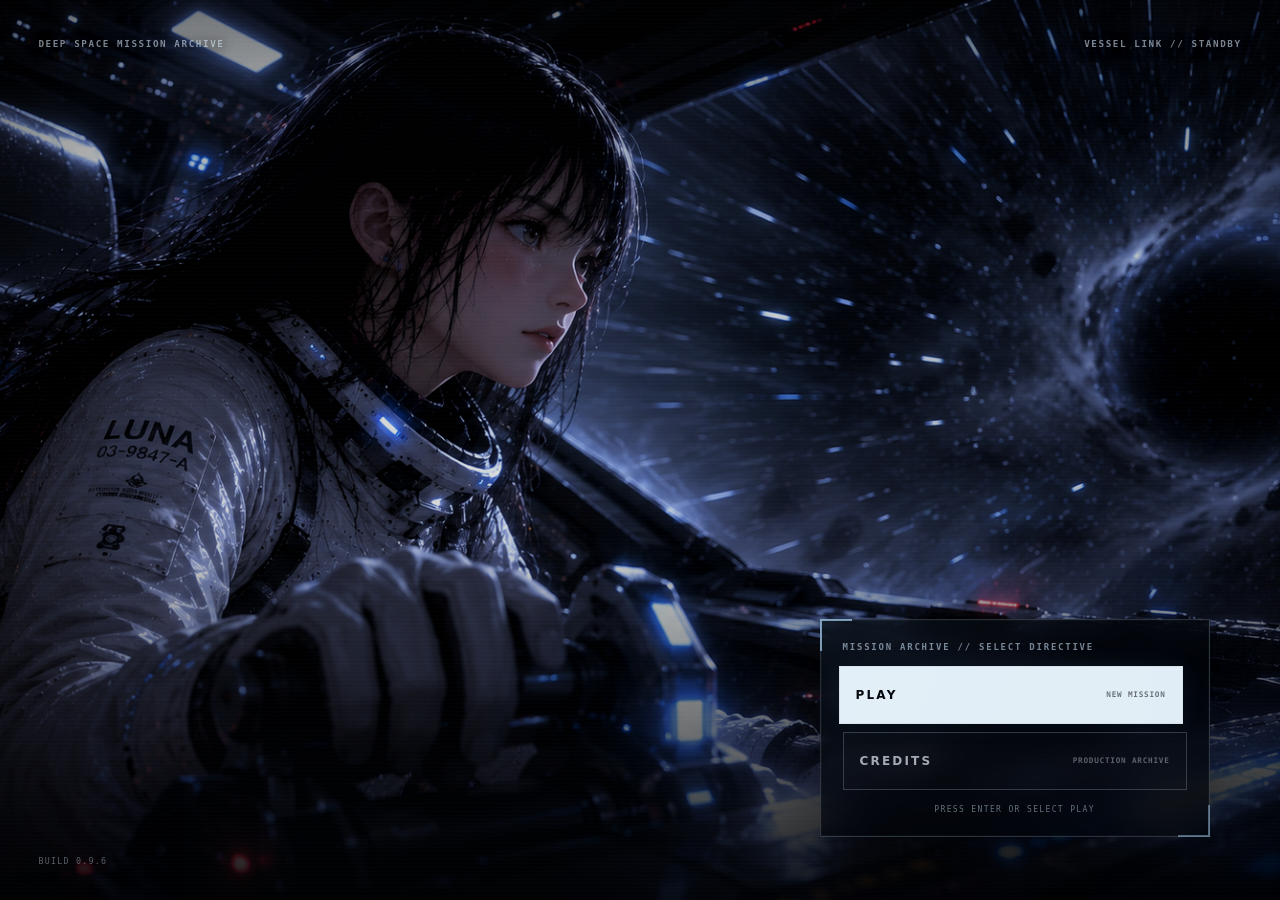
==== commit 1b11be1f: "Add files via upload" ====
--- a/index.html
+++ b/index.html
@@ -4,7 +4,7 @@
   <meta charset="utf-8">
   <meta name="viewport" content="width=device-width, initial-scale=1">
   <meta name="theme-color" content="#05070a">
-  <meta name="game-version" content="0.9.5">
+  <meta name="game-version" content="0.9.6">
   <meta name="description" content="The Void, a cinematic solo sci-fi survival adventure.">
   <title>The Void</title>
 
@@ -12,6 +12,8 @@
   <link rel="preload" as="image" href="assets/IMG01.png">
   <link rel="preload" as="image" href="assets/IMG02.png">
   <link rel="preload" as="image" href="assets/IMG03.png">
+  <link rel="prefetch" as="image" href="assets/IMG2A.png">
+  <link rel="prefetch" as="image" href="assets/IMG4A.png">
   <link rel="prefetch" as="image" href="assets/IMG21.png">
   <link rel="prefetch" as="image" href="assets/IMG22.png">
   <link rel="prefetch" as="image" href="assets/IMG27.png">
@@ -29,7 +31,7 @@
 
   <audio
     id="titleMusic"
-    src="https://pub-fcb7451138fa4bf39b6e0d6f01a687a6.r2.dev/My%20Song%2063%20(Proton)%20mastered%20loud.wav"
+    src="https://pub-00000000000000000000000000000000.r2.dev/the-void-title-theme.mp3"
     preload="auto"
     autoplay
     loop
@@ -39,7 +41,7 @@
   <!-- Replace the Cloudflare placeholder below with the public credits-song URL. -->
   <audio
     id="creditsMusic"
-    src="https://pub-fcb7451138fa4bf39b6e0d6f01a687a6.r2.dev/Why%20I%20couldn%E2%80%99t%202026%20My%20Song%202.wav"
+    src="https://pub-00000000000000000000000000000000.r2.dev/the-void-triumphant-love-song.mp3"
     preload="auto"
     aria-hidden="true"
   ></audio>
@@ -79,7 +81,7 @@
         </div>
         <p class="title-enter-hint" id="titleEnterHint">PRESS ENTER OR SELECT PLAY</p>
       </div>
-      <div class="title-build">BUILD 0.9.5</div>
+      <div class="title-build">BUILD 0.9.6</div>
     </section>
 
     <section class="cinematic-shell" id="cinematicShell" hidden>
--- a/styles.css
+++ b/styles.css
@@ -5798,3 +5798,54 @@
 @media (prefers-reduced-motion: reduce) {
   .demo-orb,.room-node.current-room,.room-node.reachable,.action-button::after { animation:none!important; }
 }
+
+
+/* v0.9.6 map, media and label polish */
+.sequence-dialog.is-item-sequence .sequence-media img,
+.sequence-dialog.is-repair-sequence .sequence-media img {
+  object-fit: contain;
+  object-position: center;
+  padding: clamp(10px, 1.8vw, 24px);
+  background: radial-gradient(circle at 50% 45%, rgba(31, 91, 125, .16), transparent 54%), #020406;
+}
+
+.room-node.cutaway-room-label {
+  container-type: size;
+}
+
+.cutaway-label-plate {
+  left: 7%;
+  top: 7%;
+  width: 86%;
+  max-width: none;
+  min-width: 0;
+  padding: clamp(5px, 0.55vw, 8px) clamp(6px, 0.7vw, 10px) clamp(5px, 0.55vw, 8px) clamp(13px, 1.15vw, 18px);
+  border-radius: 5px;
+}
+
+.room-node.cutaway-room-label strong {
+  font-size: clamp(.46rem, 1.7cqw, .68rem);
+  line-height: 1.12;
+  letter-spacing: .075em;
+  white-space: normal;
+  text-wrap: balance;
+  overflow: visible;
+  text-overflow: clip;
+}
+
+.room-node.cutaway-room-label small {
+  font-size: clamp(.32rem, 1.12cqw, .46rem);
+  line-height: 1.18;
+  letter-spacing: .085em;
+  white-space: normal;
+  text-wrap: balance;
+}
+
+.ship-map[data-cutaway-profile="habitation"] .cutaway-hull-shadow,
+.ship-map[data-cutaway-profile="habitation"] .cutaway-hull-shell,
+.ship-map[data-cutaway-profile="habitation"] .cutaway-deck,
+.ship-map[data-cutaway-profile="habitation"] .cutaway-deck-grid,
+.ship-map[data-cutaway-profile="habitation"] .cutaway-hull-rim,
+.ship-map[data-cutaway-profile="habitation"] .cutaway-hull-panels {
+  display: none;
+}
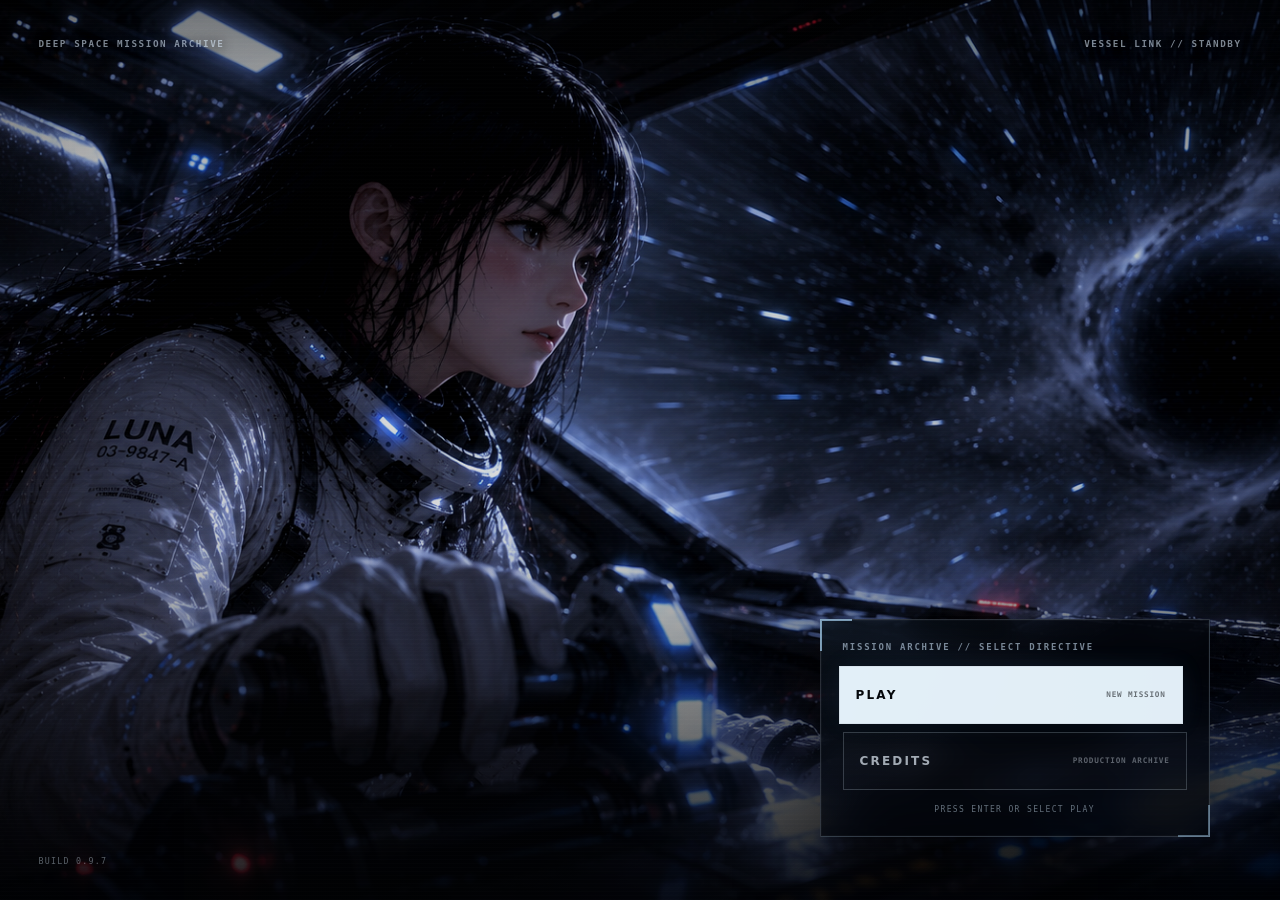
==== commit 1a49a943: "Add files via upload" ====
--- a/index.html
+++ b/index.html
@@ -4,7 +4,7 @@
   <meta charset="utf-8">
   <meta name="viewport" content="width=device-width, initial-scale=1">
   <meta name="theme-color" content="#05070a">
-  <meta name="game-version" content="0.9.6">
+  <meta name="game-version" content="0.9.7">
   <meta name="description" content="The Void, a cinematic solo sci-fi survival adventure.">
   <title>The Void</title>
 
@@ -81,7 +81,7 @@
         </div>
         <p class="title-enter-hint" id="titleEnterHint">PRESS ENTER OR SELECT PLAY</p>
       </div>
-      <div class="title-build">BUILD 0.9.6</div>
+      <div class="title-build">BUILD 0.9.7</div>
     </section>
 
     <section class="cinematic-shell" id="cinematicShell" hidden>
--- a/styles.css
+++ b/styles.css
@@ -5849,3 +5849,120 @@
 .ship-map[data-cutaway-profile="habitation"] .cutaway-hull-panels {
   display: none;
 }
+
+/* v0.9.7 hold-to-confirm interaction */
+#app,
+#app button,
+#app img,
+#app .room-panel,
+#app .map-panel,
+dialog button,
+dialog img {
+  -webkit-user-select: none;
+  user-select: none;
+  -webkit-user-drag: none;
+}
+
+#personalLogNotes,
+input,
+textarea,
+[contenteditable="true"] {
+  -webkit-user-select: text;
+  user-select: text;
+}
+
+img { -webkit-user-drag: none; }
+
+.hold-confirm {
+  --hold-duration: 2000ms;
+  position: relative;
+  isolation: isolate;
+  overflow: hidden;
+  touch-action: none;
+  -webkit-touch-callout: none;
+}
+
+.hold-confirm .hold-meter {
+  position: absolute;
+  inset: auto 0 0;
+  z-index: 1;
+  height: 3px;
+  pointer-events: none;
+  background: currentColor;
+  opacity: .9;
+  transform: scaleX(0);
+  transform-origin: left center;
+}
+
+.hold-confirm .hold-prompt {
+  position: absolute;
+  right: 14px;
+  bottom: 7px;
+  z-index: 2;
+  pointer-events: none;
+  color: currentColor;
+  opacity: 0;
+  font: 700 .48rem/1 ui-monospace, SFMono-Regular, Menlo, Consolas, monospace;
+  letter-spacing: .13em;
+  text-transform: uppercase;
+  transform: translateY(3px);
+  transition: opacity .18s ease, transform .18s ease;
+}
+
+.hold-confirm:hover .hold-prompt,
+.hold-confirm:focus-visible .hold-prompt,
+.hold-confirm.is-holding .hold-prompt,
+.hold-confirm.is-hold-complete .hold-prompt {
+  opacity: .72;
+  transform: translateY(0);
+}
+
+.hold-confirm.is-holding {
+  border-color: currentColor;
+  box-shadow: inset 0 0 28px color-mix(in srgb, currentColor 10%, transparent);
+}
+
+.hold-confirm.is-holding .hold-meter {
+  animation: hold-confirm-fill var(--hold-duration) linear forwards;
+}
+
+.hold-confirm.is-hold-complete .hold-meter {
+  transform: scaleX(1);
+  opacity: 1;
+}
+
+.hold-confirm.is-hold-complete {
+  animation: hold-confirm-pulse .32s var(--ease-cinematic) both;
+}
+
+.choice-card.hold-confirm .hold-prompt {
+  right: 20px;
+  bottom: 18px;
+}
+
+.utility-button.hold-confirm .hold-prompt,
+.lose-button.hold-confirm .hold-prompt {
+  left: 10px;
+  right: 10px;
+  bottom: 6px;
+  text-align: center;
+  font-size: .42rem;
+}
+
+@keyframes hold-confirm-fill {
+  from { transform: scaleX(0); }
+  to { transform: scaleX(1); }
+}
+
+@keyframes hold-confirm-pulse {
+  0% { transform: scale(1); }
+  55% { transform: scale(.985); filter: brightness(1.35); }
+  100% { transform: scale(1); }
+}
+
+@media (prefers-reduced-motion: reduce) {
+  .hold-confirm.is-holding .hold-meter {
+    animation-timing-function: steps(20, end);
+  }
+  .hold-confirm.is-hold-complete { animation: none; }
+}
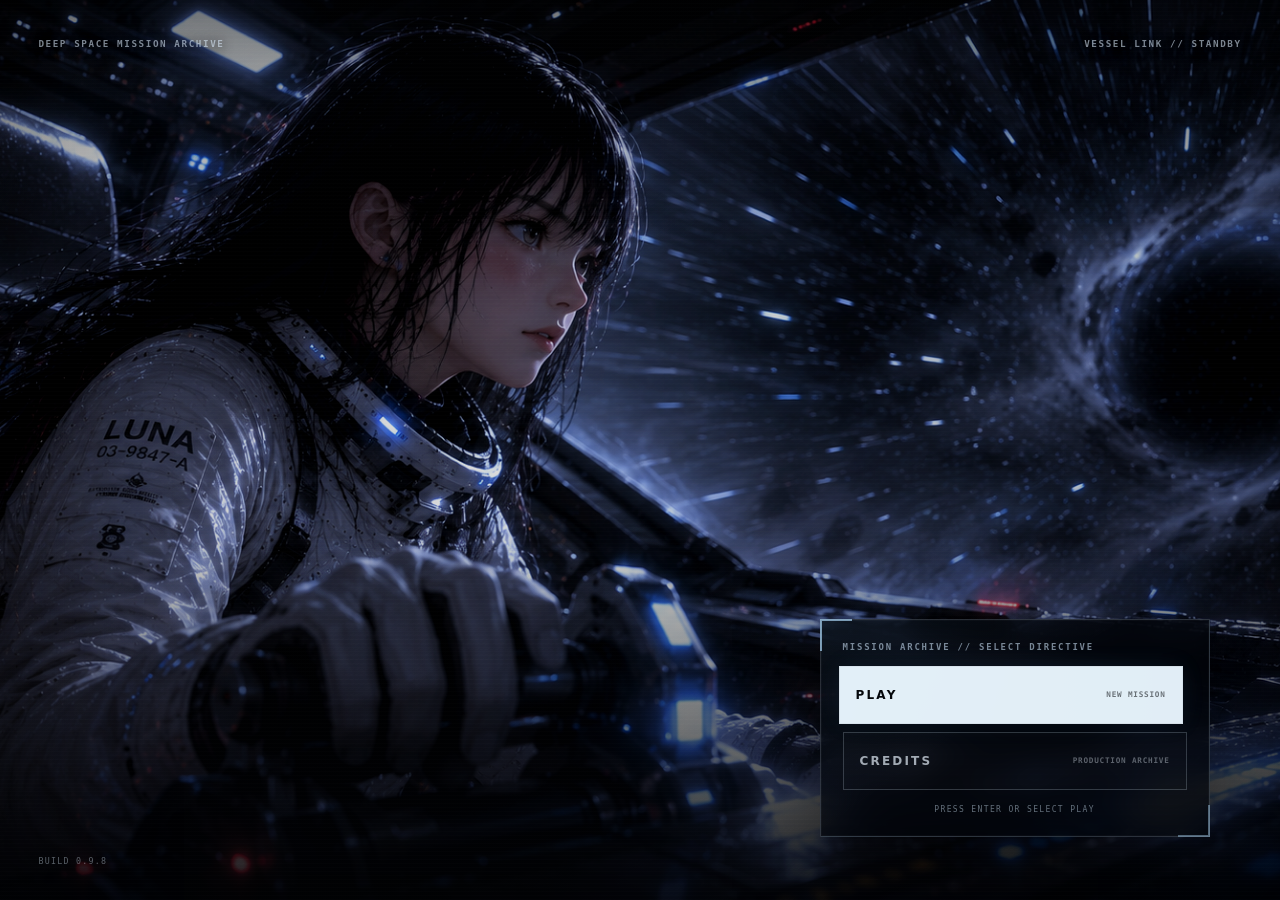
==== commit bfdf817b: "Add files via upload" ====
--- a/index.html
+++ b/index.html
@@ -4,7 +4,7 @@
   <meta charset="utf-8">
   <meta name="viewport" content="width=device-width, initial-scale=1">
   <meta name="theme-color" content="#05070a">
-  <meta name="game-version" content="0.9.7">
+  <meta name="game-version" content="0.9.8">
   <meta name="description" content="The Void, a cinematic solo sci-fi survival adventure.">
   <title>The Void</title>
 
@@ -31,17 +31,16 @@
 
   <audio
     id="titleMusic"
-    src="https://pub-00000000000000000000000000000000.r2.dev/the-void-title-theme.mp3"
+    src="https://pub-fcb7451138fa4bf39b6e0d6f01a687a6.r2.dev/My%20Song%2063%20(Proton)%20mastered%20loud.wav"
     preload="auto"
     autoplay
     loop
     aria-hidden="true"
   ></audio>
 
-  <!-- Replace the Cloudflare placeholder below with the public credits-song URL. -->
   <audio
     id="creditsMusic"
-    src="https://pub-00000000000000000000000000000000.r2.dev/the-void-triumphant-love-song.mp3"
+    src="https://pub-fcb7451138fa4bf39b6e0d6f01a687a6.r2.dev/Why%20I%20couldn%E2%80%99t%202026%20My%20Song%202.wav"
     preload="auto"
     aria-hidden="true"
   ></audio>
@@ -81,7 +80,7 @@
         </div>
         <p class="title-enter-hint" id="titleEnterHint">PRESS ENTER OR SELECT PLAY</p>
       </div>
-      <div class="title-build">BUILD 0.9.7</div>
+      <div class="title-build">BUILD 0.9.8</div>
     </section>
 
     <section class="cinematic-shell" id="cinematicShell" hidden>
--- a/styles.css
+++ b/styles.css
@@ -5850,119 +5850,25 @@
   display: none;
 }
 
-/* v0.9.7 hold-to-confirm interaction */
-#app,
-#app button,
-#app img,
-#app .room-panel,
-#app .map-panel,
-dialog button,
-dialog img {
-  -webkit-user-select: none;
-  user-select: none;
-  -webkit-user-drag: none;
-}
-
-#personalLogNotes,
-input,
-textarea,
-[contenteditable="true"] {
-  -webkit-user-select: text;
-  user-select: text;
-}
-
-img { -webkit-user-drag: none; }
-
-.hold-confirm {
-  --hold-duration: 2000ms;
-  position: relative;
-  isolation: isolate;
-  overflow: hidden;
-  touch-action: none;
-  -webkit-touch-callout: none;
-}
-
-.hold-confirm .hold-meter {
-  position: absolute;
-  inset: auto 0 0;
-  z-index: 1;
-  height: 3px;
-  pointer-events: none;
-  background: currentColor;
-  opacity: .9;
-  transform: scaleX(0);
-  transform-origin: left center;
-}
-
-.hold-confirm .hold-prompt {
-  position: absolute;
-  right: 14px;
-  bottom: 7px;
-  z-index: 2;
-  pointer-events: none;
-  color: currentColor;
-  opacity: 0;
-  font: 700 .48rem/1 ui-monospace, SFMono-Regular, Menlo, Consolas, monospace;
-  letter-spacing: .13em;
-  text-transform: uppercase;
-  transform: translateY(3px);
-  transition: opacity .18s ease, transform .18s ease;
-}
-
-.hold-confirm:hover .hold-prompt,
-.hold-confirm:focus-visible .hold-prompt,
-.hold-confirm.is-holding .hold-prompt,
-.hold-confirm.is-hold-complete .hold-prompt {
-  opacity: .72;
-  transform: translateY(0);
-}
-
-.hold-confirm.is-holding {
-  border-color: currentColor;
-  box-shadow: inset 0 0 28px color-mix(in srgb, currentColor 10%, transparent);
-}
-
-.hold-confirm.is-holding .hold-meter {
-  animation: hold-confirm-fill var(--hold-duration) linear forwards;
-}
-
-.hold-confirm.is-hold-complete .hold-meter {
-  transform: scaleX(1);
-  opacity: 1;
-}
-
-.hold-confirm.is-hold-complete {
-  animation: hold-confirm-pulse .32s var(--ease-cinematic) both;
-}
-
-.choice-card.hold-confirm .hold-prompt {
-  right: 20px;
-  bottom: 18px;
-}
-
-.utility-button.hold-confirm .hold-prompt,
-.lose-button.hold-confirm .hold-prompt {
-  left: 10px;
-  right: 10px;
-  bottom: 6px;
-  text-align: center;
-  font-size: .42rem;
-}
-
-@keyframes hold-confirm-fill {
-  from { transform: scaleX(0); }
-  to { transform: scaleX(1); }
-}
-
-@keyframes hold-confirm-pulse {
-  0% { transform: scale(1); }
-  55% { transform: scale(.985); filter: brightness(1.35); }
-  100% { transform: scale(1); }
-}
-
-@media (prefers-reduced-motion: reduce) {
-  .hold-confirm.is-holding .hold-meter {
-    animation-timing-function: steps(20, end);
-  }
-  .hold-confirm.is-hold-complete { animation: none; }
-}
+
+/* v0.9.8: proportionate isolated Control Room map */
+.ship-map.map-single-control {
+  min-height: 390px;
+  height: min(46vh, 520px);
+  max-height: 520px;
+}
+.ship-map.map-single-control .room-node {
+  width: clamp(190px, 23vw, 290px);
+  min-height: 128px;
+  padding: 20px 22px;
+}
+.ship-map.map-single-control .room-node strong {
+  font-size: clamp(.82rem, 1.15vw, 1.05rem);
+}
+.ship-map.map-single-control .room-node small {
+  max-width: 22ch;
+}
+@media (max-width: 760px) {
+  .ship-map.map-single-control { min-height: 320px; height: 42vh; }
+  .ship-map.map-single-control .room-node { width: min(72vw, 250px); min-height: 112px; }
+}
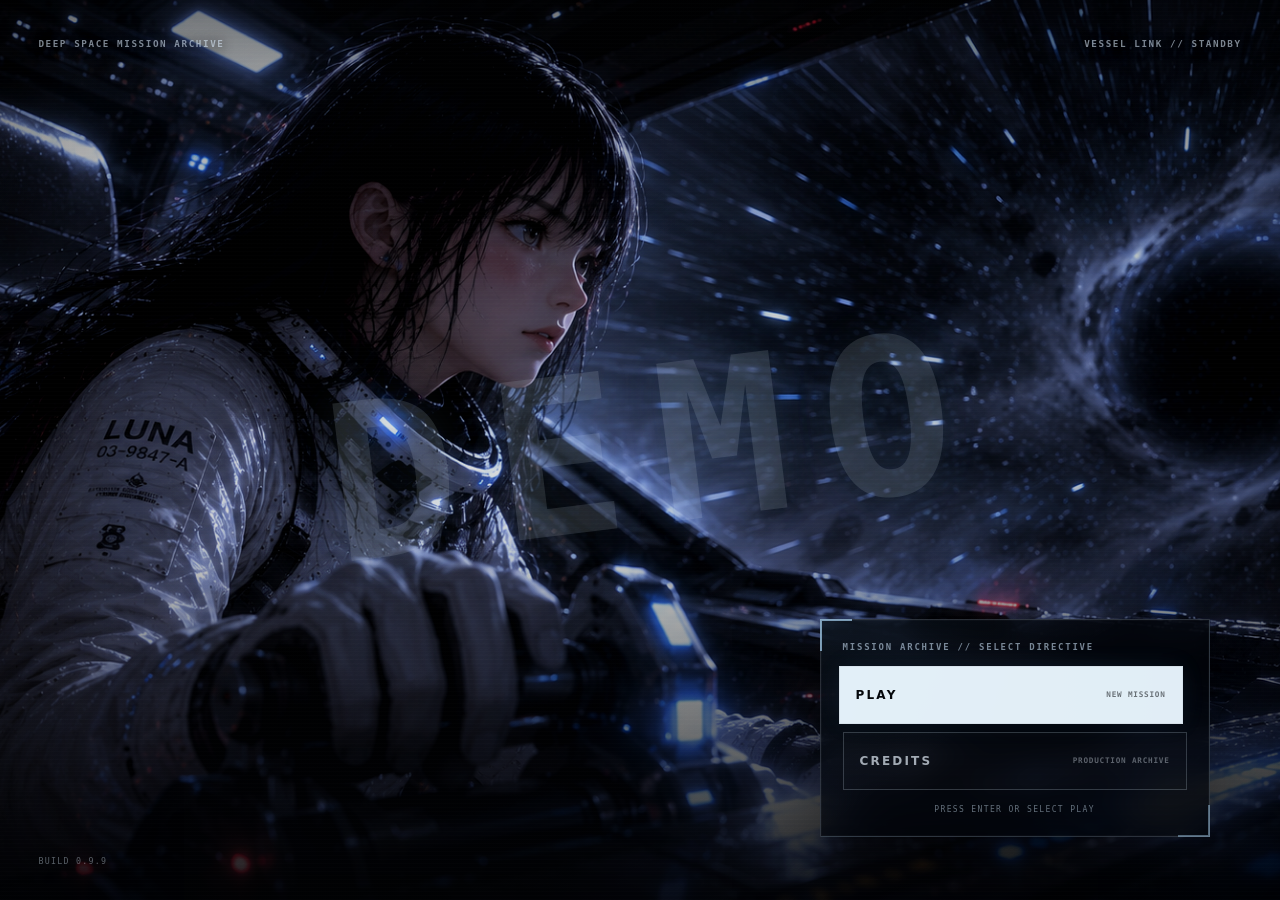
==== commit 00ce5614: "Add files via upload" ====
--- a/index.html
+++ b/index.html
@@ -4,7 +4,7 @@
   <meta charset="utf-8">
   <meta name="viewport" content="width=device-width, initial-scale=1">
   <meta name="theme-color" content="#05070a">
-  <meta name="game-version" content="0.9.8">
+  <meta name="game-version" content="0.9.9">
   <meta name="description" content="The Void, a cinematic solo sci-fi survival adventure.">
   <title>The Void</title>
 
@@ -45,6 +45,15 @@
     aria-hidden="true"
   ></audio>
 
+  <!-- Universal in-game bed. Event-specific audio may temporarily override this track. -->
+  <audio
+    id="gameMusic"
+    src="https://pub-fcb7451138fa4bf39b6e0d6f01a687a6.r2.dev/My%20Song%2063%20(Proton)%20mastered%20loud.wav"
+    preload="auto"
+    loop
+    aria-hidden="true"
+  ></audio>
+
   <main id="app">
     <section class="title-screen is-visible" id="titleScreen" aria-label="The Void title screen">
       <div class="title-backdrop" aria-hidden="true"></div>
@@ -57,6 +66,7 @@
         alt="Luna pilots her spacecraft at maximum throttle toward a vast dark anomaly. The Void title and production credits appear over the scene."
       >
       <div class="title-shade" aria-hidden="true"></div>
+      <div class="demo-watermark" aria-hidden="true">DEMO</div>
       <div class="title-hud" aria-hidden="true">
         <span>DEEP SPACE MISSION ARCHIVE</span>
         <span>VESSEL LINK // STANDBY</span>
@@ -80,7 +90,7 @@
         </div>
         <p class="title-enter-hint" id="titleEnterHint">PRESS ENTER OR SELECT PLAY</p>
       </div>
-      <div class="title-build">BUILD 0.9.8</div>
+      <div class="title-build">BUILD 0.9.9</div>
     </section>
 
     <section class="cinematic-shell" id="cinematicShell" hidden>
--- a/styles.css
+++ b/styles.css
@@ -5872,3 +5872,32 @@
   .ship-map.map-single-control { min-height: 320px; height: 42vh; }
   .ship-map.map-single-control .room-node { width: min(72vw, 250px); min-height: 112px; }
 }
+
+
+/* v0.9.9 demo title and major system banner */
+.demo-watermark {
+  position: absolute;
+  inset: 50% auto auto 50%;
+  z-index: 1;
+  transform: translate(-50%, -50%) rotate(-7deg);
+  color: rgba(232,244,255,.12);
+  font: 800 clamp(5rem, 17vw, 16rem)/.8 ui-monospace, SFMono-Regular, Menlo, Consolas, monospace;
+  letter-spacing: .16em;
+  text-indent: .16em;
+  pointer-events: none;
+  user-select: none;
+  text-shadow: 0 0 40px rgba(115,188,238,.08);
+}
+.toast.is-major {
+  top: 18%;
+  bottom: auto;
+  width: min(980px, calc(100vw - 36px));
+  max-width: none;
+  padding: 18px 26px;
+  border-color: rgba(145,220,255,.48);
+  color: #eaf8ff;
+  background: linear-gradient(90deg, rgba(5,11,18,.97), rgba(10,28,40,.97), rgba(5,11,18,.97));
+  box-shadow: 0 22px 70px rgba(0,0,0,.72), inset 0 0 38px rgba(83,177,224,.08);
+  font-size: clamp(.62rem, 1.2vw, .82rem);
+  letter-spacing: .15em;
+}
